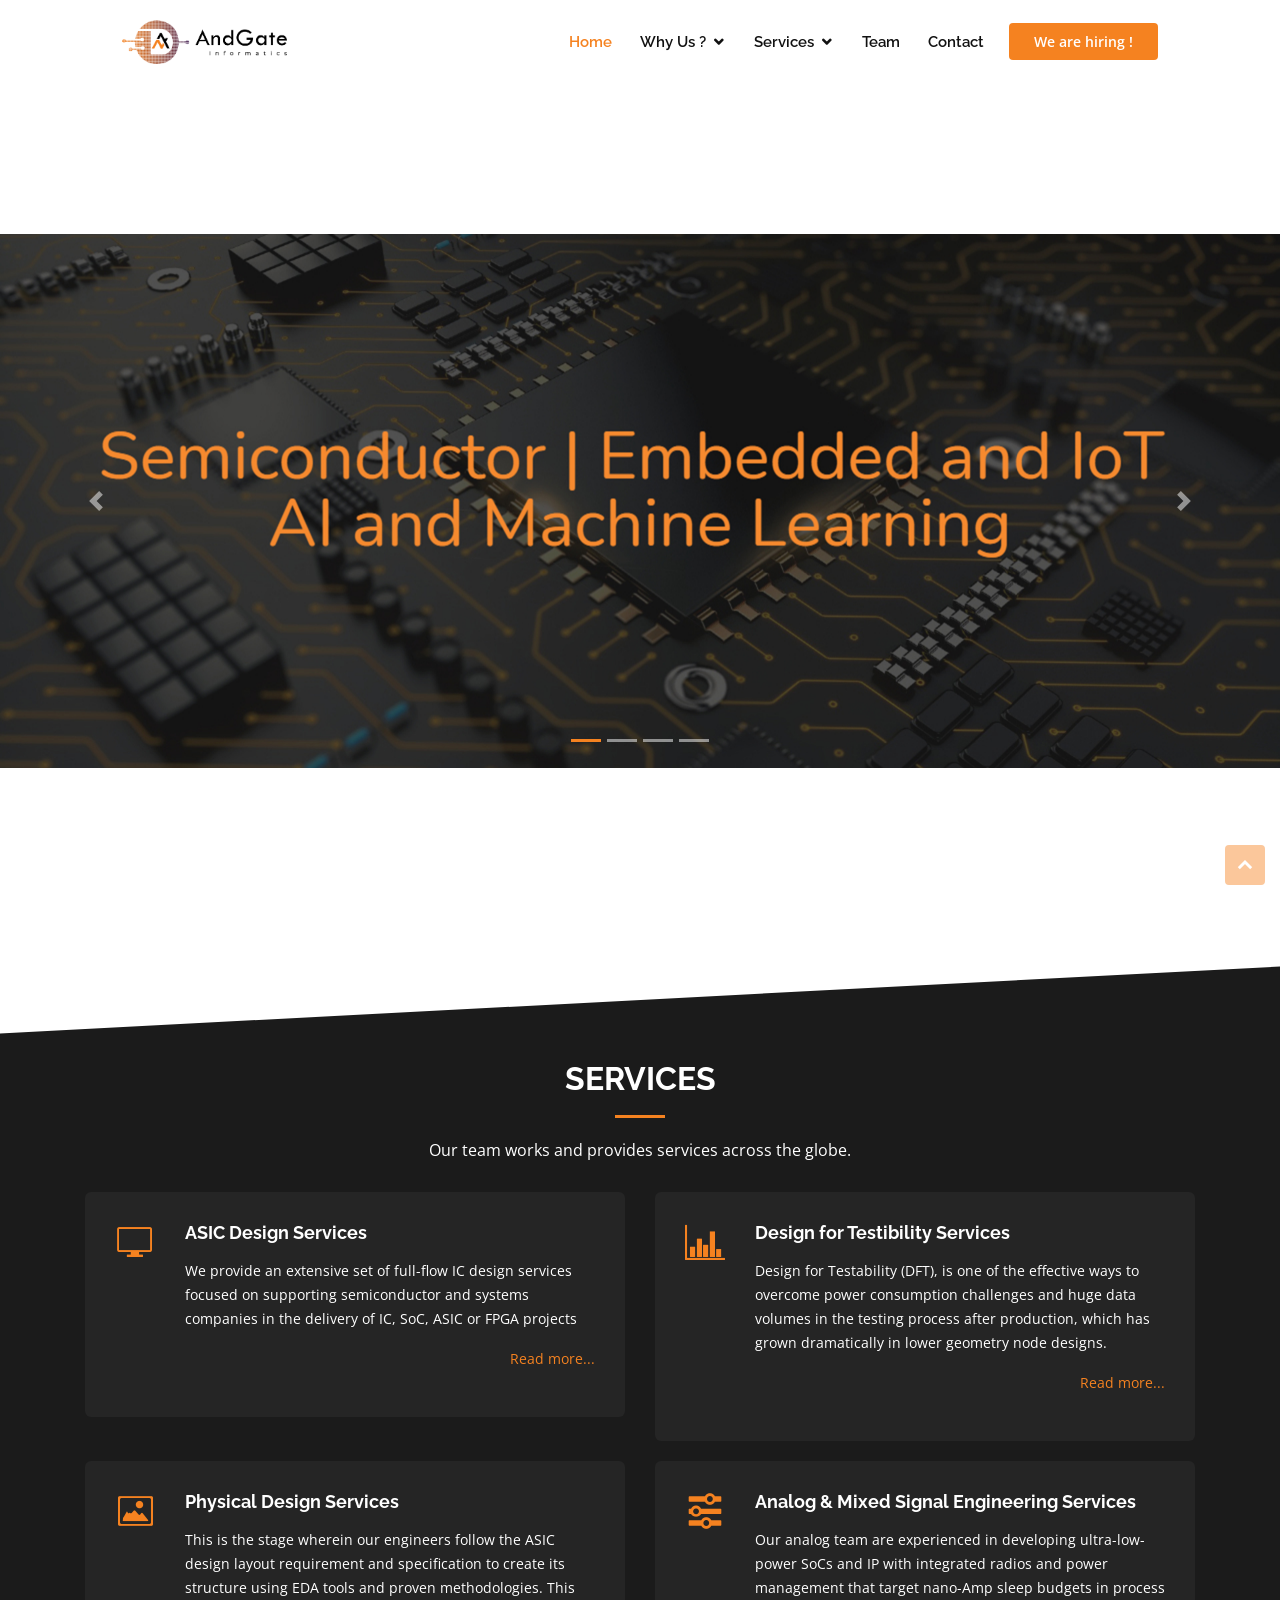
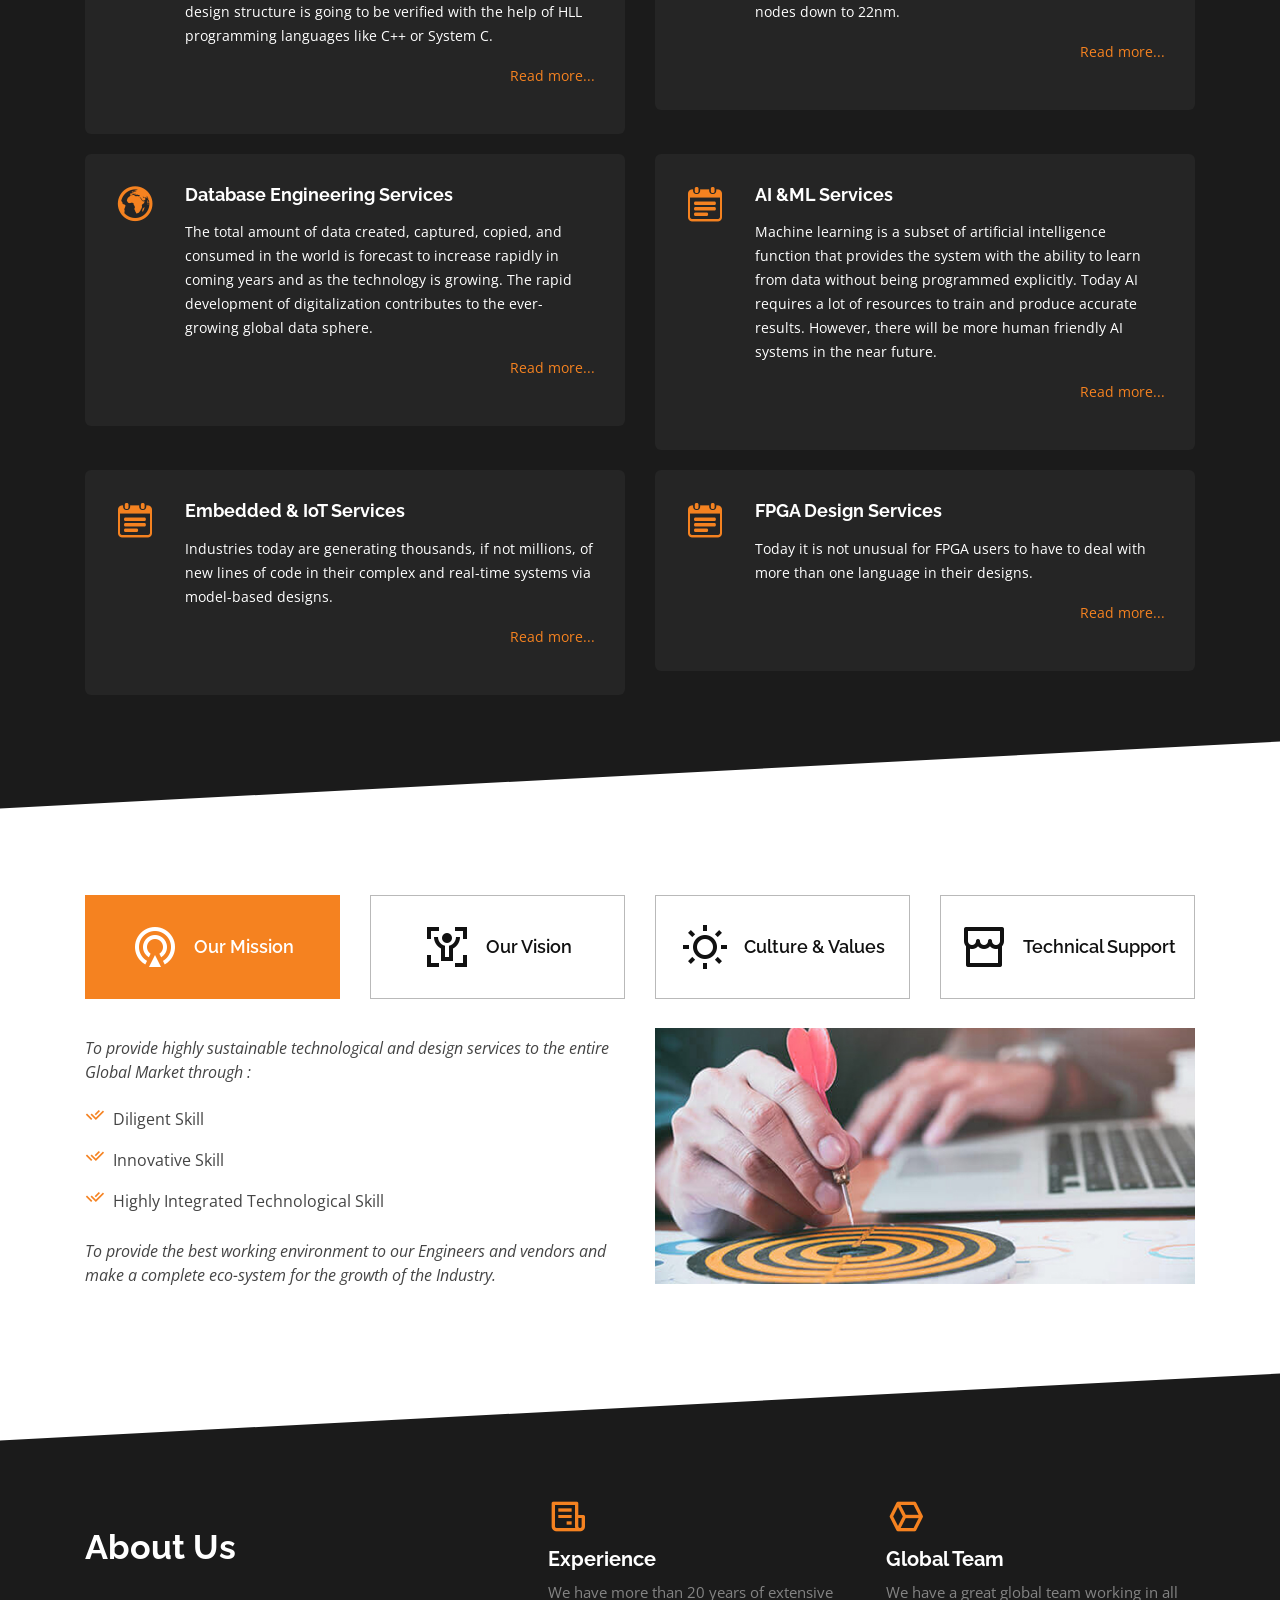
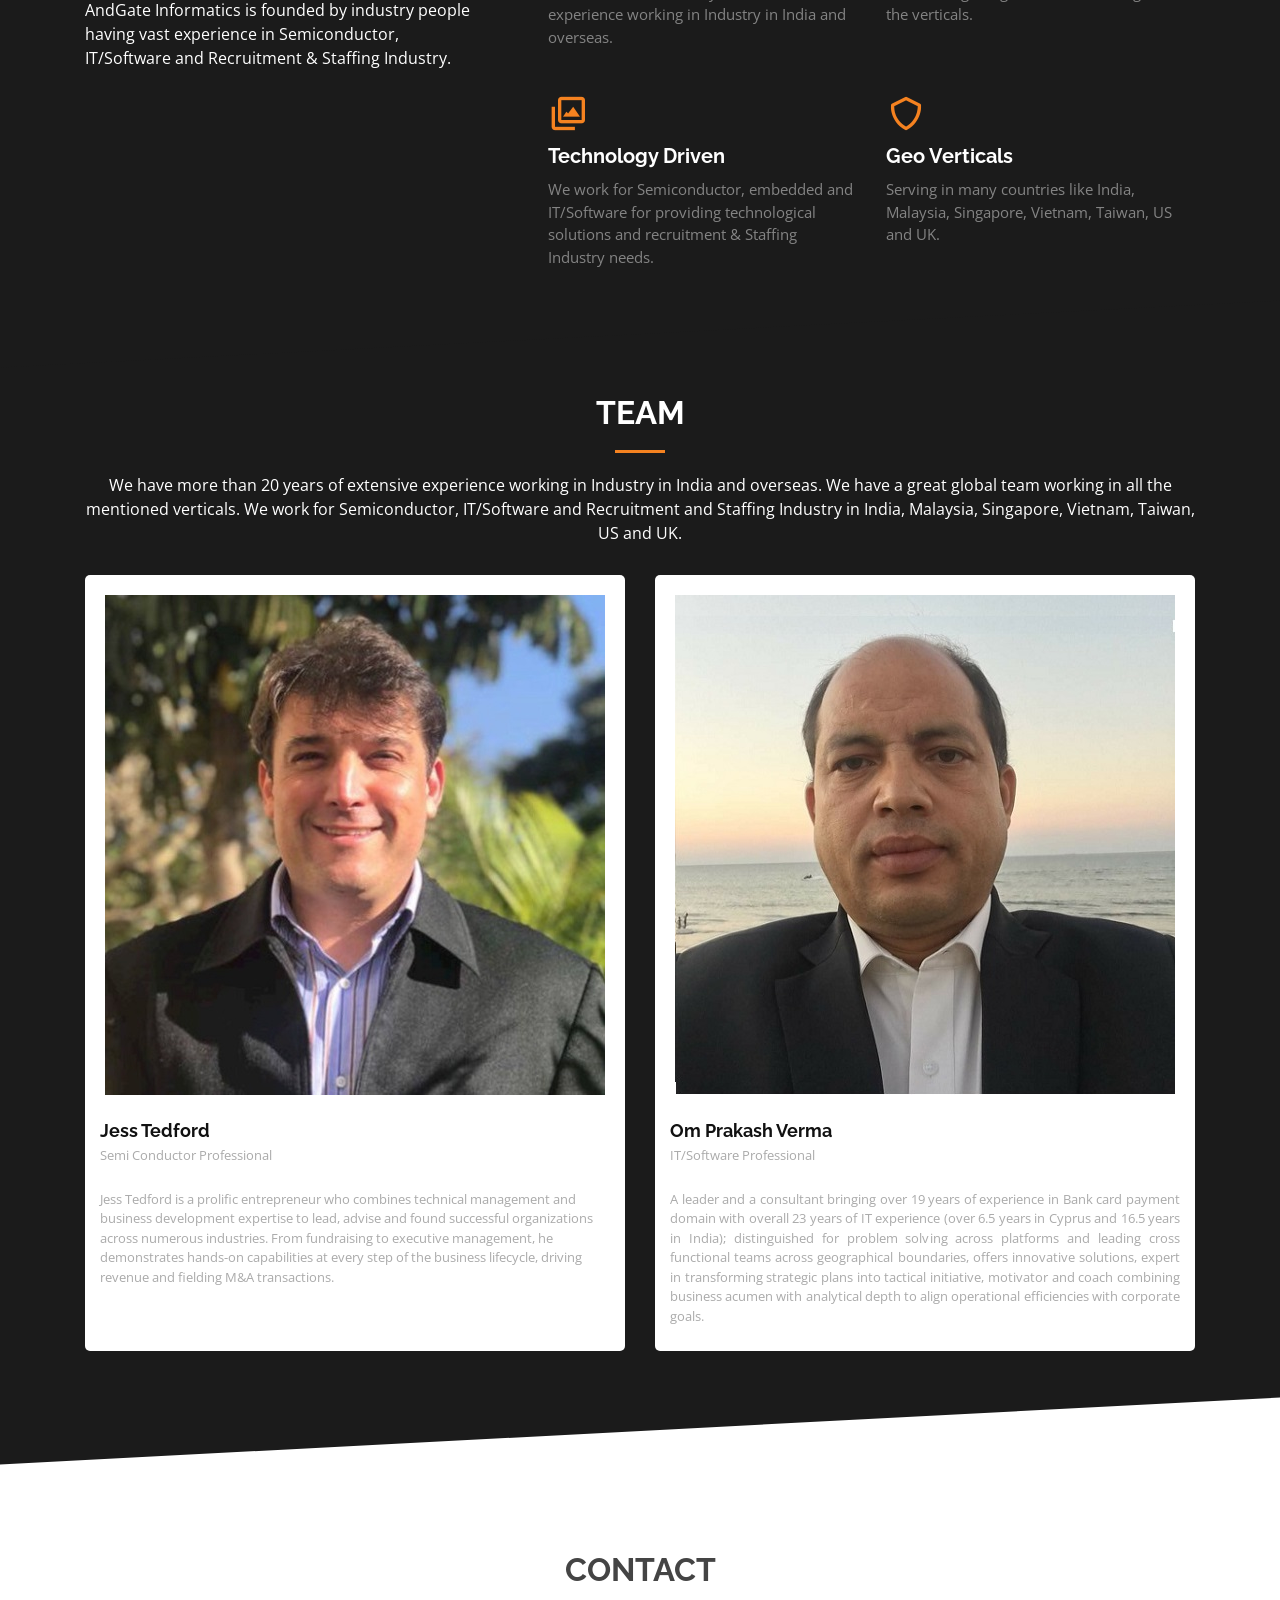
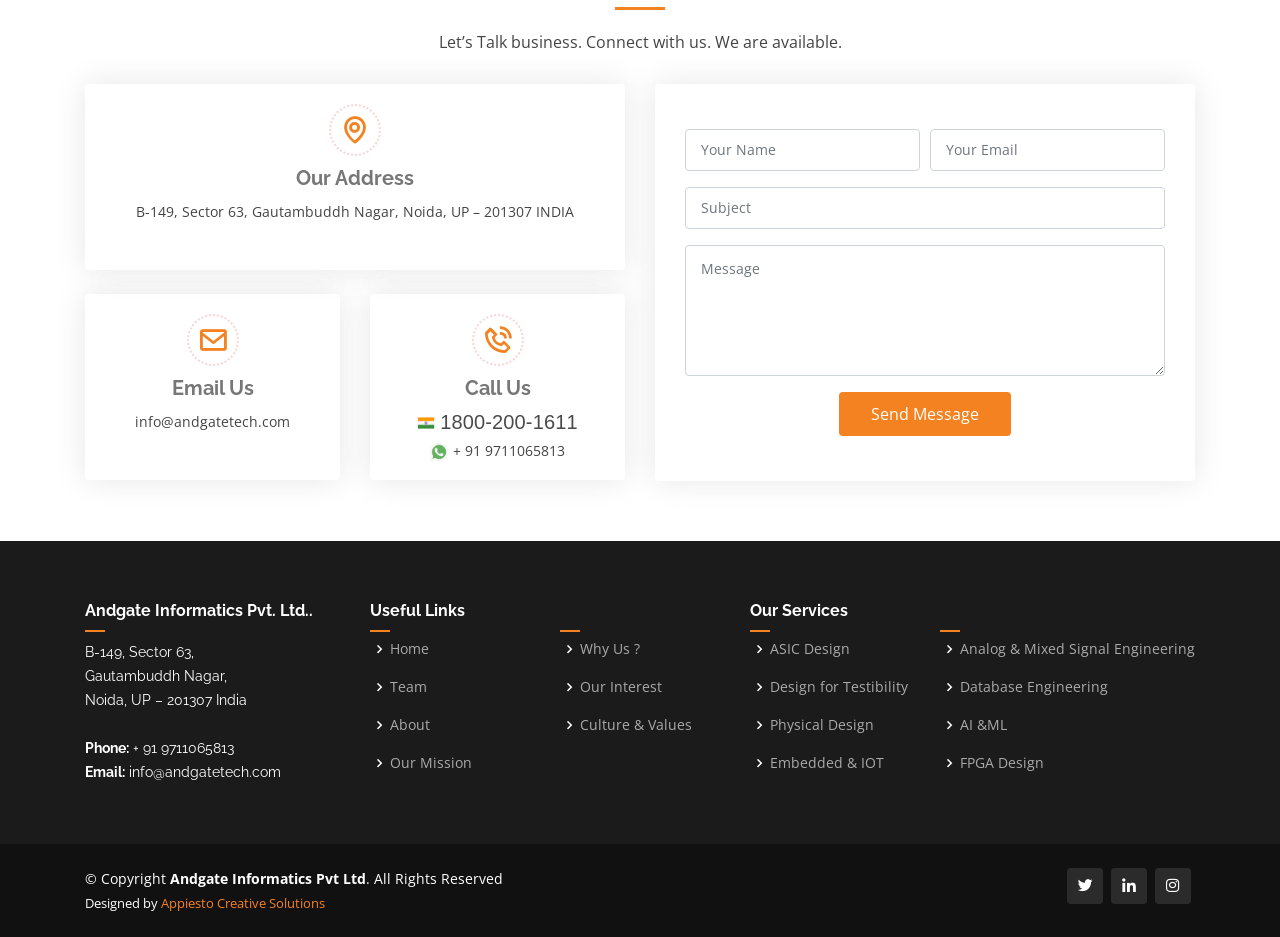
==== index.html @ a2dbdc3f "added andgate files and assets" ====
﻿<!DOCTYPE html>
<html lang="en">

<head>
      <base href="/">      

      <meta charset="utf-8">
      <meta content="width=device-width, initial-scale=1.0" name="viewport">
  
      <title>AndGate Informatics Pvt Ltd.</title>
      <meta content="" name="description">
      <meta content="" name="keywords">
  
      <!-- Favicons -->
      <link href="assets/img/favicon.ico" rel="icon">
      <link href="assets/img/favicon.ico" rel="apple-touch-icon">
  
      <!-- Google Fonts -->
      <link href="https://fonts.googleapis.com/css?family=Open+Sans:300,300i,400,400i,600,600i,700,700i|Raleway:300,300i,400,400i,500,500i,600,600i,700,700i|Poppins:300,300i,400,400i,500,500i,600,600i,700,700i" rel="stylesheet">
  
      <!-- Vendor CSS Files -->
      <link href="assets/vendor/bootstrap/css/bootstrap.min.css" rel="stylesheet">
      <link href="assets/vendor/icofont/icofont.min.css" rel="stylesheet">
      <link href="assets/vendor/boxicons/css/boxicons.min.css" rel="stylesheet">
      <link href="assets/vendor/owl.carousel/assets/owl.carousel.min.css" rel="stylesheet">
      <link href="assets/vendor/remixicon/remixicon.css" rel="stylesheet">
      <link href="assets/vendor/venobox/venobox.css" rel="stylesheet">
      <link href="assets/vendor/aos/aos.css" rel="stylesheet">
  
      <!-- Template Main CSS File -->
      <link href="assets/css/style.css" rel="stylesheet">
      <script src="assets/vendor/jquery/jquery.min.js"></script>

      <script> 
        $(function(){
          $("#header").load("header.html"); 
          $("#footer").load("footer.html");
        });
    </script>
</head>

<body>

  <div id="header"></div>
  <!-- ======= Hero Section ======= -->
  <section id="hero" class="d-flex align-items-center">

    <div id="demo" class="carousel slide" data-ride="carousel">

      <!-- Indicators -->
      <ul class="carousel-indicators">
        <li data-target="#demo" data-slide-to="0" class="active"></li>
        <li data-target="#demo" data-slide-to="1"></li>
        <li data-target="#demo" data-slide-to="2"></li>
        <li data-target="#demo" data-slide-to="3"></li>
      </ul>
      
      <!-- The slideshow -->
      <div class="carousel-inner">
        <div class="carousel-item active">
          <a href="#">
            <img src="assets/img/banner/semiconductor-banner.jpg" alt="semiconductor">
          </a>
        </div>
        <div class="carousel-item">
          <img src="assets/img/banner/embedded-IOt-banner.jpg" alt="embedded IOt" >


          <div class="carousel-caption captionBOX">
            <a href="services/asic-design.html" class="d-block">ASIC DESIGN</a>
            <a href="services/design-testibility.html" class="d-block">DESIGN FOR TESTABILITY</a>
            <a href="physical-design-services.html" class="d-block">PHYSICAL DESIGN</a>
            <a href="#" class="d-block">ASIC VERIFICATION</a>
            <a href="services/analog-services.html" class="d-block">ANALOG AND MIXED SIGNAL</a>
            <a href="services/fpga-design-services.html" class="d-block">FPGA DESIGN VERIFICATION</a>
          </div>


        </div>
        <div class="carousel-item">
          <img src="assets/img/banner/AI-banner.jpg" alt="AI">
        </div>
        <div class="carousel-item">
          <img src="assets/img/banner/embedded-IOt-banner_old.jpg" alt="embedded IOt" >
          <!-- <img src="assets/img/banner/banner-2-mobile.jpg" alt="Los Angeles" class="mobslide-img"> -->
        </div>
      </div>
      
      <!-- Left and right controls -->
      <a class="carousel-control-prev" href="#demo" data-slide="prev">
        <span class="carousel-control-prev-icon"></span>
      </a>
      <a class="carousel-control-next" href="#demo" data-slide="next">
        <span class="carousel-control-next-icon"></span>
      </a>
    </div>
  </section><!-- End Hero -->

  <main id="main">
   <!-- ======= Services Section ======= -->
 <section id="services" class="services section-bg ">
  <div class="container" data-aos="fade-up">

    <div class="section-title">
      <h2>Services</h2>
      <p>Our team works and provides services across the globe.</p>
    </div>

    <div class="row">
      <div class="col-md-6">
        <div class="icon-box" data-aos="fade-up" data-aos-delay="100">
          <i class="icofont-computer"></i>
          <h4><a href="services/asic-design.html">ASIC Design Services </a></h4>
            <p>We provide an extensive set of full-flow IC design services focused on supporting semiconductor and systems companies in the delivery of IC, SoC, ASIC or FPGA projects</p>
            <p align="right">
              <a href="services/asic-design.html">Read more...</a>
            </p>
        </div>
      </div>
      <div class="col-md-6 mt-4 mt-md-0">
        <div class="icon-box" data-aos="fade-up" data-aos-delay="200">
          <i class="icofont-chart-bar-graph"></i>
          <h4><a href="services/design-testibility.html">Design for Testibility Services</a></h4>
          <p>Design for Testability (DFT), is one of the effective ways to overcome power consumption challenges and huge data volumes in the testing process after production, which has grown dramatically in lower geometry node designs.</p>
            <p align="right">
                <a href="services/design-testibility.html">Read more...</a></p>
        </div>
      </div>
      <div class="col-md-6 mt-4 mt-md-0">
        <div class="icon-box" data-aos="fade-up" data-aos-delay="300">
          <i class="icofont-image"></i>
          <h4><a href="services/physical-design-services.html">Physical Design Services</a></h4>
            <p>This is the stage wherein our engineers follow the ASIC design layout requirement and specification to create its structure using EDA tools and proven methodologies. This design structure is going to be verified with the help of HLL programming languages like C++ or System C.</p>
            <p align="right">
                <a href="services/physical-design-services.html">Read more...</a></p>
        </div>
      </div>
      <div class="col-md-6 mt-4 mt-md-0">
        <div class="icon-box" data-aos="fade-up" data-aos-delay="400">
          <i class="icofont-settings"></i>
          <h4><a href="services/analog-services.html">Analog &amp; Mixed Signal Engineering Services</a></h4>
            <p>Our analog team are experienced in developing ultra-low-power SoCs and IP with integrated radios and power management that target nano-Amp sleep budgets in process nodes down to 22nm.</p>
            <p align="right">
                <a href="services/analog-services.html">Read more...</a></p>
        </div>
      </div>
      <div class="col-md-6 mt-4 mt-md-0">
        <div class="icon-box" data-aos="fade-up" data-aos-delay="500">
          <i class="icofont-earth"></i>
          <h4><a href="services/database-services.html">Database Engineering Services</a></h4>
          <p>The total amount of data created, captured, copied, and consumed in the world is forecast to increase rapidly in coming years and as the technology is growing. The rapid development of digitalization contributes to the ever-growing global data sphere.</p><p align="right"><span style="white-space:pre">										</span>
            <a href="services/database-services.html">Read more...</a></p>
        </div>
      </div>
      <div class="col-md-6 mt-4 mt-md-0">
        <div class="icon-box" data-aos="fade-up" data-aos-delay="600">
          <i class="icofont-tasks-alt"></i>
          <h4><a href="services/ai-ml.html">AI &amp;ML Services</a></h4>
          <p>Machine learning is a subset of artificial intelligence function that provides the system with the ability to learn from data without being programmed explicitly. Today AI requires a lot of resources to train and produce accurate results. However, there will be more human friendly AI systems in the near future.</p>
            <p align="right">
                <a href="services/ai-ml.html">Read more...</a></p>
        </div>
      </div>
      <div class="col-md-6 mt-4 mt-md-0">
        <div class="icon-box" data-aos="fade-up" data-aos-delay="600">
          <i class="icofont-tasks-alt"></i>
          <h4><a href="services/embedded-iot.html">Embedded &amp; IoT Services</a></h4>
          <p>Industries today are generating thousands, if not millions, of new lines of code in their complex and real-time systems via model-based designs.</p>
            <p align="right">
                <a href="services/embedded-iot.html">Read more...</a>
            </p>
        </div>
      </div>
      <div class="col-md-6 mt-4 mt-md-0">
        <div class="icon-box" data-aos="fade-up" data-aos-delay="600">
          <i class="icofont-tasks-alt"></i>
          <h4><a href="services/fpga-design-services.html">FPGA Design Services</a></h4>
          <p>Today it is not unusual for FPGA users to have to deal with more than one language in their designs. </p>
            <p align="right">
                <a href="services/fpga-design-services.html">Read more...</a>
            </p>
        </div>
      </div>
    </div>
  </div>
</section>
<!-- End Services Section -->
    <!-- ======= Tabs Section ======= -->
    <section id="whyus" class="tabs">
      <div class="container" data-aos="fade-up">

        <ul class="nav nav-tabs row d-flex">
          <li class="nav-item col-3">
            <a class="nav-link active show" data-toggle="tab" href="#tab-1">
              <i class="ri-gps-line"></i>
              <h4 class="d-none d-lg-block">Our Mission</h4>
            </a>
          </li>
          <li class="nav-item col-3">
            <a class="nav-link" data-toggle="tab" href="#tab-2">
              <i class="ri-body-scan-line"></i>
              <h4 class="d-none d-lg-block">Our Vision</h4>
            </a>
          </li>
          <li class="nav-item col-3">
            <a class="nav-link" data-toggle="tab" href="#tab-3">
              <i class="ri-sun-line"></i>
              <h4 class="d-none d-lg-block">Culture & Values</h4>
            </a>
          </li>
          <li class="nav-item col-3">
            <a class="nav-link" data-toggle="tab" href="#tab-4">
              <i class="ri-store-line"></i>
              <h4 class="d-none d-lg-block">Technical Support</h4>
            </a>
          </li>
        </ul>

        <div class="tab-content">
          <div class="tab-pane active show" id="tab-1">
            <div class="row">
              <div class="col-lg-6 order-2 order-lg-1 mt-3 mt-lg-0" data-aos="fade-up" data-aos-delay="100">
                <h3></h3>
                <p class="font-italic">
                  To provide highly sustainable technological and design services to the entire Global Market through :
                </p>
                <ul>
                  <li><i class="ri-check-double-line"></i> Diligent Skill</li>
                  <li><i class="ri-check-double-line"></i> Innovative Skill</li>
                  <li><i class="ri-check-double-line"></i> Highly Integrated Technological Skill</li>
                </ul>
                <p class="font-italic">
                  To provide the best working environment to our Engineers and vendors and make a complete eco-system for the growth of the Industry. 
                </p>
              </div>
              <div class="col-lg-6 order-1 order-lg-2 text-center" data-aos="fade-up" data-aos-delay="200">
                <img src="assets/img/our-mission.jpg" alt="our mission" class="img-fluid">
              </div>
            </div>
          </div>
          <div class="tab-pane" id="tab-2">
            <div class="row">
              <div class="col-lg-6 order-2 order-lg-1 mt-3 mt-lg-0">
                <h3></h3>
                <p class="font-italic">
                  We are a technological service provider in the area of : 
                </p>
                <ul>
                  <li><i class="ri-check-double-line"></i> Semiconductor</li>
                  <li><i class="ri-check-double-line"></i> iOT</li>
                  <li><i class="ri-check-double-line"></i> AI & Machine Learning</li>
                  <li><i class="ri-check-double-line"></i> Data Science</li>
                </ul>
                <p class="font-italic">
                  Our Engineers have excellence and expertise in the design, development, validation and deployment of solutions needed to fix the real world problems.
                </p>
              </div>
              <div class="col-lg-6 order-1 order-lg-2 text-center">
                <img src="assets/img/our-vision.jpg" alt="our vision" class="img-fluid">
              </div>
            </div>
          </div>
          <div class="tab-pane" id="tab-3">
            <div class="row">
              <div class="col-lg-6 order-2 order-lg-1 mt-3 mt-lg-0">
                <h3></h3>
                <p class="font-italic">
                  At AndGate Informatics, we recognize that customer focus & teamwork are key factors to success. This is reflected in our culture, values and core competencies. 
                </p>
                <p class="font-italic" >We as a company, work to set an environment that fosters excellence through Training, orientation, customer focus, innovation, teamwork which encourages employees to contribute, learn and grow throughout their careers.
                </p>
                <p class="font-italic">AndGate Informatics’s integrity and policy of open, honest and transparent communication builds trust and collaboration among the industry, while our flexibility and diversity creates a culture in which people share knowledge freely, bringing out the very best in each other.
                </p>
              </div>
              <div class="col-lg-6 order-1 order-lg-2 text-center">
                <img src="assets/img/culture-values.jpg" alt="culture and values" class="img-fluid">
              </div>
            </div>
          </div>
          <div class="tab-pane" id="tab-4">
            <div class="row">
              <div class="col-lg-6 order-2 order-lg-1 mt-3 mt-lg-0">
                <h3></h3>
                <p class="font-italic">
                  We offer a spectrum of design and verification services, which includes defining specification, logic partitioning, micro-architecture, RTL coding, synthesis, developing custom and standard VIPs and verification environment development using both traditional and advanced techniques.
                </p>
                <p class="font-italic">
                  Our ace team of engineers and consultants are skilled across a wide range of the most powerful modern tools, technologies and methods used in Semiconductor Industry. We are experienced professionals in making best practices fit into existing flow and have to our credit several FIRST-TIME - RIGHT Silicon successes.
                </p>
              </div>
              <div class="col-lg-6 order-1 order-lg-2 text-center">
                <img src="assets/img/technical-support.jpg" alt="Technical support" class="img-fluid">
              </div>
            </div>
          </div>
        </div>

      </div>
    </section><!-- End Tabs Section -->
    <!-- ======= About Section ======= -->
    <section id="about" class="about section-bg">
      <div class="container" data-aos="fade-up">

        <div class="row no-gutters">
          <div class="content col-xl-5 d-flex align-items-stretch">
            <div class="content">
              <h3>About Us</h3>
              <p>
                AndGate Informatics is founded by industry people having vast experience in Semiconductor, IT/Software and Recruitment &amp; Staffing Industry.
              </p>
              <!--<a href="#" class="about-btn"><span>About us</span> <i class="bx bx-chevron-right"></i></a>-->
            </div>
          </div>
          <div class="col-xl-7 d-flex align-items-stretch">
            <div class="icon-boxes d-flex flex-column justify-content-center">
              <div class="row">
                <div class="col-md-6 icon-box" data-aos="fade-up" data-aos-delay="100">
                  <i class="bx bx-receipt"></i>
                  <h4>Experience</h4>
                  <p>We have more than 20 years of extensive experience working in Industry in India and overseas.</p>
                </div>
                <div class="col-md-6 icon-box" data-aos="fade-up" data-aos-delay="200">
                  <i class="bx bx-cube-alt"></i>
                  <h4>Global Team</h4>
                  <p>We have a great global team working in all the verticals.</p>
                </div>
                <div class="col-md-6 icon-box" data-aos="fade-up" data-aos-delay="300">
                  <i class="bx bx-images"></i>
                  <h4>Technology Driven</h4>
                  <p>We work for Semiconductor, embedded and IT/Software for providing technological solutions and recruitment &amp; Staffing Industry needs.</p>
                </div>
                <div class="col-md-6 icon-box" data-aos="fade-up" data-aos-delay="400">
                  <i class="bx bx-shield"></i>
                  <h4>Geo Verticals</h4>
                  <p>Serving in many countries like India, Malaysia, Singapore, Vietnam, Taiwan, US and UK.</p>
                </div>
              </div>
            </div><!-- End .content-->
          </div>
        </div>

      </div>
    </section>
    <!-- End About Section -->
    <!-- ======= Testimonials Section ======= -->
    <!--<section id="testimonials" class="testimonials">
      <div class="container" data-aos="fade-up">
        <div class="section-title">
          <h2>Testimonials</h2>
          <p>Magnam dolores commodi suscipit. Necessitatibus eius consequatur ex aliquid fuga eum quidem. Sit sint consectetur velit. Quisquam quos quisquam cupiditate. Et nemo qui impedit suscipit alias ea.</p>
        </div>
      </div>

      <div class="container-fluid">

        <div class="row justify-content-center" data-aos="fade-up" data-aos-delay="100">
          <div class="col-xl-10">
            <div class="owl-carousel testimonials-carousel">

              <div class="testimonial-wrap">
                <div class="testimonial-item">
                  <img src="assets/img/testimonials/testimonials-1.jpg" class="testimonial-img" alt="">
                  <h3>Saul Goodman</h3>
                  <h4>Ceo &amp; Founder</h4>
                  <p>
                    <i class="bx bxs-quote-alt-left quote-icon-left"></i>
                    Proin iaculis purus consequat sem cure digni ssim donec porttitora entum suscipit rhoncus. Accusantium quam, ultricies eget id, aliquam eget nibh et. Maecen aliquam, risus at semper.
                    <i class="bx bxs-quote-alt-right quote-icon-right"></i>
                  </p>
                </div>
              </div>

              <div class="testimonial-wrap">
                <div class="testimonial-item">
                  <img src="assets/img/testimonials/testimonials-2.jpg" class="testimonial-img" alt="">
                  <h3>Sara Wilsson</h3>
                  <h4>Designer</h4>
                  <p>
                    <i class="bx bxs-quote-alt-left quote-icon-left"></i>
                    Export tempor illum tamen malis malis eram quae irure esse labore quem cillum quid cillum eram malis quorum velit fore eram velit sunt aliqua noster fugiat irure amet legam anim culpa.
                    <i class="bx bxs-quote-alt-right quote-icon-right"></i>
                  </p>
                </div>
              </div>

              <div class="testimonial-wrap">
                <div class="testimonial-item">
                  <img src="assets/img/testimonials/testimonials-3.jpg" class="testimonial-img" alt="">
                  <h3>Jena Karlis</h3>
                  <h4>Store Owner</h4>
                  <p>
                    <i class="bx bxs-quote-alt-left quote-icon-left"></i>
                    Enim nisi quem export duis labore cillum quae magna enim sint quorum nulla quem veniam duis minim tempor labore quem eram duis noster aute amet eram fore quis sint minim.
                    <i class="bx bxs-quote-alt-right quote-icon-right"></i>
                  </p>
                </div>
              </div>

              <div class="testimonial-wrap">
                <div class="testimonial-item">
                  <img src="assets/img/testimonials/testimonials-4.jpg" class="testimonial-img" alt="">
                  <h3>Matt Brandon</h3>
                  <h4>Freelancer</h4>
                  <p>
                    <i class="bx bxs-quote-alt-left quote-icon-left"></i>
                    Fugiat enim eram quae cillum dolore dolor amet nulla culpa multos export minim fugiat minim velit minim dolor enim duis veniam ipsum anim magna sunt elit fore quem dolore labore illum veniam.
                    <i class="bx bxs-quote-alt-right quote-icon-right"></i>
                  </p>
                </div>
              </div>

              <div class="testimonial-wrap">
                <div class="testimonial-item">
                  <img src="assets/img/testimonials/testimonials-5.jpg" class="testimonial-img" alt="">
                  <h3>John Larson</h3>
                  <h4>Entrepreneur</h4>
                  <p>
                    <i class="bx bxs-quote-alt-left quote-icon-left"></i>
                    Quis quorum aliqua sint quem legam fore sunt eram irure aliqua veniam tempor noster veniam enim culpa labore duis sunt culpa nulla illum cillum fugiat esse veniam culpa fore nisi cillum quid.
                    <i class="bx bxs-quote-alt-right quote-icon-right"></i>
                  </p>
                </div>
              </div>

            </div>
          </div>
        </div>

      </div>
    </section>-->
    <!-- End Testimonials Section -->

    <!-- ======= Team Section ======= -->
    <section id="team" class="team section-bg">
      <div class="container" data-aos="fade-up">

        <div class="section-title">
          <h2>Team</h2>
          <p>We have more than 20 years of extensive experience working in Industry in India and overseas. We have a great global team working in all the mentioned verticals. We work for Semiconductor, IT/Software and Recruitment and Staffing Industry in India, Malaysia, Singapore, Vietnam, Taiwan, US and UK.</p>
        </div>
        <div class="row">
          <div class="col-md-6 d-flex align-items-stretch">
            <div class="member" data-aos="fade-up" data-aos-delay="100">
              <div class="member-img">
                <img src="assets/img/team/jess-tedford.jpg" class="img-fluid" alt="">
                <!--<div class="social">
                  <a href=""><i class="icofont-twitter"></i></a>
                  <a href=""><i class="icofont-facebook"></i></a>
                  <a href=""><i class="icofont-instagram"></i></a>
                  <a href=""><i class="icofont-linkedin"></i></a>
                </div>-->
              </div>
              <div class="member-info">
                <h4>Jess Tedford</h4>
                <span>Semi Conductor Professional</span><br/>
                <span>Jess Tedford is a prolific entrepreneur who combines technical management and business development expertise to lead, advise and found successful organizations across numerous industries. From fundraising to executive management, he demonstrates hands-on capabilities at every step of the business lifecycle, driving revenue and fielding M&A transactions.
                </span>
              </div>
            </div>
          </div>

          <!--<div class="col-lg-4 col-md-6 d-flex align-items-stretch">
            <div class="member" data-aos="fade-up" data-aos-delay="300">
              <div class="member-img">
                <img src="assets/img/team/raju-prasad.jpg" class="img-fluid" alt="">
                <div class="social">
                  <a href=""><i class="icofont-twitter"></i></a>
                  <a href=""><i class="icofont-facebook"></i></a>
                  <a href=""><i class="icofont-instagram"></i></a>
                  <a href=""><i class="icofont-linkedin"></i></a>
                </div>
              </div>
              <div class="member-info">
                <h4>Raju Prasad</h4>
                <span>Recruitment and Staffing Manager</span><br/>
                <span class="text-justify">Raju Prasad, an alumunus of BITS, Pilani has very vast experience in Recruitment and Staffing. He had hold diverse responsibilities in the areas such as Management, mentoring and training, Diversity program management, Staffing needs analysis and pipeline building.
                  He has more than 15 years of vast experience in Semiconductor recruiptment and resource planning. </span>
              </div>
            </div>
          </div>-->

          <div class="col-md-6 d-flex align-items-stretch">
            <div class="member" data-aos="fade-up" data-aos-delay="200">
              <div class="member-img">
                <img src="assets/img/team/OmprakashVerma.jpeg" class="img-fluid" alt="">
                <!--<div class="social">
                  <a href=""><i class="icofont-twitter"></i></a>
                  <a href=""><i class="icofont-facebook"></i></a>
                  <a href=""><i class="icofont-instagram"></i></a>
                  <a href=""><i class="icofont-linkedin"></i></a>
                </div>-->
              </div>
              <div class="member-info">
                <h4>Om Prakash Verma</h4>
                <span>IT/Software Professional</span>
                <br>
                <span class="text-justify">
                  A leader and a consultant bringing over 19 years of experience in Bank card payment domain with overall 23 years of IT experience (over 6.5 years in Cyprus and 16.5 years in India); distinguished for problem solving across platforms and leading cross functional teams across geographical boundaries, offers innovative solutions, expert in transforming strategic plans into tactical initiative, motivator and coach combining business acumen with analytical depth to align operational efficiencies with corporate goals.
                </span>
              </div>
            </div>
          </div>
        </div>
      </div>
    </section>
    <!-- End Team Section -->

    <!-- ======= Contact Section ======= -->
    <section id="contact" class="contact">
      <div class="container" data-aos="fade-up">

        <div class="section-title">
          <h2>Contact</h2>
          <P>Let’s Talk business. Connect with us. We are available.</P>
        </div>
        <div class="row" data-aos="fade-up" data-aos-delay="100">

          <div class="col-lg-6">

            <div class="row">
              <div class="col-md-12">
                <div class="info-box">
                  <i class="bx bx-map"></i>
                  <h3>Our Address</h3>
                  <p>B-149, Sector 63, Gautambuddh Nagar, Noida, UP – 201307 INDIA</p>
                </div>
              </div>
              <div class="col-md-6">
                <div class="info-box mt-4">
                  <i class="bx bx-envelope"></i>
                  <h3>Email Us</h3>
                  <p>info@andgatetech.com<br><br></p>
                </div>
              </div>
              <div class="col-md-6">
                <div class="info-box mt-4">
                  <i class="bx bx-phone-call"></i>
                  <h3>Call Us</h3>
                  <p class="footercustom-icon">
                    <span style="color: rgb(74, 74, 74); font-family: Arial, sans-serif; font-size: 20px; letter-spacing: 0.133333px; text-align: start;margin-bottom:5px;display:inline-block;"><img src="assets/img/india-flag.png" alt="india flag" />1800-200-1611</span>
                    <br><img src="assets/img/whatsapp.png" alt="india flag" />+ 91 9711065813</p>
                </div>
              </div>
            </div>

          </div>

          <div class="col-lg-6">
            <form action="forms/contact.php" method="post" role="form" class="php-email-form">
              <div class="form-row">
                <div class="col form-group">
                  <input type="text" name="name" class="form-control" id="name" placeholder="Your Name" data-rule="minlen:4" data-msg="Please enter at least 4 chars">
                  <div class="validate"></div>
                </div>
                <div class="col form-group">
                  <input type="email" class="form-control" name="email" id="email" placeholder="Your Email" data-rule="email" data-msg="Please enter a valid email">
                  <div class="validate"></div>
                </div>
              </div>
              <div class="form-group">
                <input type="text" class="form-control" name="subject" id="subject" placeholder="Subject" data-rule="minlen:4" data-msg="Please enter at least 8 chars of subject">
                <div class="validate"></div>
              </div>
              <div class="form-group">
                <textarea class="form-control" name="message" rows="5" data-rule="required" data-msg="Please write something for us" placeholder="Message"></textarea>
                <div class="validate"></div>
              </div>
              <div class="mb-3">
                <div class="loading">Loading</div>
                <div class="error-message"></div>
                <div class="sent-message">Your message has been sent. Thank you!</div>
              </div>
              <div class="text-center"><button type="submit">Send Message</button></div>
            </form>
          </div>

        </div>

      </div>
    </section>
    <!-- End Contact Section -->

  </main><!-- End #main -->

  <div id="footer"></div>

  <a href="#" class="back-to-top"><i class="icofont-simple-up"></i></a>
  
  <!-- Vendor JS Files -->
  
  <script src="assets/vendor/bootstrap/js/bootstrap.bundle.min.js"></script>
  <script src="assets/vendor/jquery.easing/jquery.easing.min.js"></script>
  <script src="assets/vendor/php-email-form/validate.js"></script>
  <script src="assets/vendor/owl.carousel/owl.carousel.min.js"></script>
  <script src="assets/vendor/waypoints/jquery.waypoints.min.js"></script>
  <script src="assets/vendor/counterup/counterup.min.js"></script>
  <script src="assets/vendor/isotope-layout/isotope.pkgd.min.js"></script>
  <script src="assets/vendor/venobox/venobox.min.js"></script>
  <script src="assets/vendor/aos/aos.js"></script>

  
  <script src="assets/js/main.js"></script>
  

<!-- Template Main JS File -->
  
  <nav class="mobile-nav d-lg-none">
    <ul>
      <li class="active"><a href="#header">Home</a></li>
      <li><a href="#about">About</a></li>
      <li><a href="#services">Services</a></li>
      <li><a href="#portfolio">Portfolio</a></li>
      <li><a href="#team">Team</a></li>
      <li><a href="blog.html">Blog</a></li>
      <li class="drop-down"><a href="">Drop Down</a>
        <ul>
          <li><a href="#">Drop Down 1</a></li>
          <li class="drop-down"><a href="#">Deep Drop Down</a>
            <ul>
              <li><a href="#">Deep Drop Down 1</a></li>
              <li><a href="#">Deep Drop Down 2</a></li>
              <li><a href="#">Deep Drop Down 3</a></li>
              <li><a href="#">Deep Drop Down 4</a></li>
              <li><a href="#">Deep Drop Down 5</a></li>
            </ul>
          </li>
          <li><a href="#">Drop Down 2</a></li>
          <li><a href="#">Drop Down 3</a></li>
          <li><a href="#">Drop Down 4</a></li>
        </ul>
      </li>
      <li><a href="#contact">Contact</a></li>
    </ul>
  </nav>
  <div class="mobile-nav-overly"></div>
</body>

</html>
---- assets/css/style.css ----
/**
* Template Name: Presento - v1.1.0
* Template URL: https://bootstrapmade.com/presento-bootstrap-corporate-template/
* Author: BootstrapMade.com
* License: https://bootstrapmade.com/license/
*/

/*--------------------------------------------------------------
# General
--------------------------------------------------------------*/
body {
  font-family: "Open Sans", sans-serif;
  color: #444444;
}

a {
  color: #f58220;
}

a:hover {
  color: #a39393;
  text-decoration: none;
}

h1, h2, h3, h4, h5, h6 {
  font-family: "Raleway", sans-serif;
}

/*--------------------------------------------------------------
# Back to top button
--------------------------------------------------------------*/
.back-to-top {
  position: fixed;
  display: none;
  right: 15px;
  bottom: 15px;
  z-index: 99999;
}

.back-to-top i {
  display: flex;
  align-items: center;
  justify-content: center;
  font-size: 24px;
  width: 40px;
  height: 40px;
  border-radius: 4px;
  background: #f58220;
  color: #fff;
  transition: all 0.4s;
}

.back-to-top i:hover {
  background: #f58220;
  color: #fff;
}

/*--------------------------------------------------------------
# Disable aos animation delay on mobile devices
--------------------------------------------------------------*/
@media screen and (max-width: 768px) {
  [data-aos-delay] {
    transition-delay: 0 !important;
  }
}

/*--------------------------------------------------------------
# Header
--------------------------------------------------------------*/
#header {
  background: #fff;
  transition: all 0.5s;
  z-index: 997;
  padding: 20px 0;
}

#header.header-scrolled {
  padding: 12px 0;
  box-shadow: 0px 2px 15px rgba(0, 0, 0, 0.1);
}

#header .logo {
  font-size: 32px;
  margin: 0;
  padding: 0;
  line-height: 1;
  font-weight: 600;
  font-family: "Poppins", sans-serif;
}

#header .logo a {
  color: #111111;
}

#header .logo a span {
  color: #f58220;
}

#header .logo img {
  max-height:44px;
}

@media (max-width: 992px) {
  #header {
    padding: 12px 0;
  }
  #header .logo {
    font-size: 28px;
  }
}

/*--------------------------------------------------------------
# Navigation Menu
--------------------------------------------------------------*/
/* Desktop Navigation */
.nav-menu ul {
  margin: 0;
  padding: 0;
  list-style: none;
}

.nav-menu > ul {
  display: flex;
}

.nav-menu > ul > li {
  position: relative;
  white-space: nowrap;
  padding: 10px 0 10px 28px;
}

.nav-menu a {
  display: block;
  position: relative;
  color: #111111;
  transition: 0.3s;
  font-size: 15px;
  font-weight: 600;
  font-family: "Raleway", sans-serif;
}

.nav-menu a:hover, .nav-menu .active > a, .nav-menu li:hover > a {
  color: #f58220;
}

.nav-menu .drop-down ul {
  display: block;
  position: absolute;
  left: 14px;
  top: calc(100% + 30px);
  z-index: 99;
  opacity: 0;
  visibility: hidden;
  padding: 10px 0;
  background: #fff;
  box-shadow: 0px 0px 30px rgba(127, 137, 161, 0.25);
  transition: 0.3s;
}

.nav-menu .drop-down:hover > ul {
  opacity: 1;
  top: 100%;
  visibility: visible;
}

.nav-menu .drop-down li {
  min-width: 180px;
  position: relative;
}

.nav-menu .drop-down ul a {
  padding: 10px 20px;
  font-size: 14px;
  text-transform: none;
}

.nav-menu .drop-down ul a:hover, .nav-menu .drop-down ul .active > a, .nav-menu .drop-down ul li:hover > a {
  color: #f58220;
}

.nav-menu .drop-down > a:after {
  content: "\ea99";
  font-family: IcoFont;
  padding-left: 5px;
}

.nav-menu .drop-down .drop-down ul {
  top: 0;
  left: calc(100% - 30px);
}

.nav-menu .drop-down .drop-down:hover > ul {
  opacity: 1;
  top: 0;
  left: 100%;
}

.nav-menu .drop-down .drop-down > a {
  padding-right: 35px;
}

.nav-menu .drop-down .drop-down > a:after {
  content: "\eaa0";
  font-family: IcoFont;
  position: absolute;
  right: 15px;
}

@media (max-width: 1366px) {
  .nav-menu .drop-down .drop-down ul {
    left: -90%;
  }
  .nav-menu .drop-down .drop-down:hover > ul {
    left: -100%;
  }
  .nav-menu .drop-down .drop-down > a:after {
    content: "\ea9d";
  }
}

/* Get Startet Button */
.get-started-btn {
  margin-left: 25px;
  background: #f58220;
  color: #fff;
  border-radius: 4px;
  padding: 8px 25px;
  white-space: nowrap;
  transition: 0.3s;
  font-size: 14px;
  font-weight: 600;
  display: inline-block;
}

.get-started-btn:hover {
  background: #111111;
  color: #fff;
}

@media (max-width: 992px) {
  .get-started-btn {
    margin: 0 30px 0 0;
    padding: 6px 18px;
  }
}

/* Mobile Navigation */
.mobile-nav-toggle {
  position: fixed;
  right:5px;
  top:22px;
  z-index: 9998;
  border: 0;
  background: none;
  font-size: 24px;
  transition: all 0.4s;
  outline: none !important;
  line-height: 1;
  cursor: pointer;
  text-align: right;
}

.mobile-nav-toggle i {
  color: #111111;
}

.mobile-nav-toggle .close-menu:before {
  content:"\eee4";
  color:#fff;
  font-size:20px;
  position:absolute;
  right:0;
  top:0;
}

.mobile-nav {
  position: fixed;
  top: 55px;
  right: 15px;
  bottom: 15px;
  left: 15px;
  z-index: 9999;
  overflow-y: auto;
  background: #fff;
  transition: ease-in-out 0.2s;
  opacity: 0;
  visibility: hidden;
  border-radius: 10px;
  padding: 10px 0;
}

.mobile-nav * {
  margin: 0;
  padding: 0;
  list-style: none;
}

.mobile-nav a {
  display: block;
  position: relative;
  color: #111111;
  padding: 10px 20px;
  font-weight: 500;
  outline: none;
}
.nav-active .mobile-nav {
  opacity:1;
  visibility:visible;
}


.mobile-nav a:hover, .mobile-nav .active > a, .mobile-nav li:hover > a {
  color: #f58220;
  text-decoration: none;
}

.mobile-nav .drop-down > a:after {
  content: "\ea99";
  font-family: IcoFont;
  padding-left: 10px;
  position: absolute;
  right: 15px;
}

.mobile-nav .active.drop-down > a:after {
  content: "\eaa1";
}

.mobile-nav .drop-down > a {
  padding-right: 35px;
}

.mobile-nav .drop-down ul {
  display: none;
  overflow: hidden;
}

.mobile-nav .drop-down li {
  padding-left: 20px;
}

.mobile-nav-overly {
  width: 100%;
  height: 100%;
  z-index: 9997;
  top: 0;
  left: 0;
  position: fixed;
  background: rgba(0, 0, 0, 0.6);
  overflow: hidden;
  display: none;
  transition: ease-in-out 0.2s;
}

.nav-active .mobile-nav-overly{
  display: block;
}

.mobile-nav-active {
  overflow: hidden;
}

.mobile-nav-active .mobile-nav {
  opacity: 1;
  visibility: visible;
}

.mobile-nav-active .mobile-nav-toggle i {
  color: #fff;
}
img{max-width:100%;}
/*--------------------------------------------------------------
# Hero Section
--------------------------------------------------------------*/
#hero {
  width: 100%;
  height: 100vh;
  /*background: url("../img/hero-bg.jpg") top center no-repeat;
  background-size: cover;*/
  position: relative;
  padding-top: 82px;
}

/* #hero:before {
  content: "";
  background: rgba(0, 0, 0, 0.6);
  position: absolute;
  bottom: 0;
  top: 0;
  left: 0;
  right: 0;
} */

#hero h1 {
  margin: 0;
  font-size: 48px;
  font-weight: 700;
  color: #fff;
}

#hero h2 {
  color: #fff;
  margin: 10px 0 0 0;
  font-size: 24px;
}

#hero .btn-get-started {
  font-family: "Raleway", sans-serif;
  font-weight: 500;
  font-size: 16px;
  letter-spacing: 1px;
  display: inline-block;
  padding: 10px 30px;
  border-radius: 4px;
  transition: 0.5s;
  margin-top: 30px;
  color: #fff;
  background: #f58220;
  border: 2px solid #f58220;
}

#hero .btn-get-started:hover {
  background: transparent;
  border-color: #fff;
}

@media (max-width: 768px) {
  #hero {
    text-align: center;
    padding-top: 45px;
    padding-bottom: 0;
    height:auto;
  }
  #hero h1 {
    font-size: 28px;
  }
  #hero h2 {
    font-size: 18px;
    line-height: 24px;
  }
}

@media (max-height: 500px) {
  #hero {
    height: 120vh;
  }
}

/*--------------------------------------------------------------
# Sections General
--------------------------------------------------------------*/
section {
  padding: 60px 0;
  overflow: hidden;
  position: relative;
}

.section-title {
  text-align: center;
  padding-bottom: 30px;
  position: relative;
}

.section-title h2 {
  font-size: 32px;
  font-weight: bold;
  text-transform: uppercase;
  margin-bottom: 20px;
  padding-bottom: 20px;
  position: relative;
}

.section-title h2::after {
  content: '';
  position: absolute;
  display: block;
  width: 50px;
  height: 3px;
  background: #f58220;
  bottom: 0;
  left: calc(50% - 25px);
}

.section-title p {
  margin-bottom: 0;
}

.section-bg {
  padding: 120px 0;
  color: #fff;
}
.team {
  margin-top: -130px ;
}
.section-bg:before {
  content: "";
  background: #1b1b1b;
  position: absolute;
  bottom: 60px;
  top: 60px;
  left: 0;
  right: 0;
  transform: skewY(-3deg);
}

/*--------------------------------------------------------------
# Breadcrumbs
--------------------------------------------------------------*/
.breadcrumbs {
  padding: 15px 0;
  background: #2b2b2b;
  min-height: 40px;
  margin-top: 82px;
  color: #fff;
}

@media (max-width: 992px) {
  .breadcrumbs {
    margin-top: 57px;
  }
}

.breadcrumbs h2 {
  font-size: 28px;
  font-weight: 500;
  color: #f58220;
}

.breadcrumbs ol {
  display: flex;
  flex-wrap: wrap;
  list-style: none;
  padding: 0 0 10px 0;
  margin: 0;
  font-size: 14px;
}

.breadcrumbs ol a {
  color: #aaaaaa;
}

.breadcrumbs ol a:hover {
  color: #fff;
  transition: 0.3s;
}

.breadcrumbs ol li + li {
  padding-left: 10px;
}

.breadcrumbs ol li + li::before {
  display: inline-block;
  padding-right: 10px;
  color: #f58220;
  content: "/";
}

/*--------------------------------------------------------------
# Clients
--------------------------------------------------------------*/
.clients .owl-item {
  display: flex;
  justify-content: center;
  align-items: center;
  padding: 0 20px;
}

.clients .owl-item img {
  width: 60%;
  opacity: 0.5;
  transition: 0.3s;
  -webkit-filter: grayscale(100);
  filter: grayscale(100);
}

.clients .owl-item img:hover {
  opacity: 1;
  -webkit-filter: none;
  filter: none;
}

.clients .owl-nav, .clients .owl-dots {
  margin-top: 5px;
  text-align: center;
}

.clients .owl-dot {
  display: inline-block;
  margin: 0 5px;
  width: 12px;
  height: 12px;
  border-radius: 50%;
  background-color: #ddd !important;
}

.clients .owl-dot.active {
  background-color: #f58220 !important;
}

/*--------------------------------------------------------------
# About
--------------------------------------------------------------*/
.about .container {
  position: relative;
  z-index: 10;
}

.about .content {
  padding: 30px 30px 30px 0;
}

.about .content h3 {
  font-weight: 700;
  font-size: 34px;
  margin-bottom: 30px;
}

.about .content p {
  margin-bottom: 30px;
}

.about .content .about-btn {
  padding: 8px 30px 9px 30px;
  color: #fff;
  border-radius: 50px;
  transition: 0.3s;
  text-transform: uppercase;
  font-weight: 600;
  font-size: 13px;
  display: inline-flex;
  align-items: center;
  border: 2px solid #f58220;
}

.about .content .about-btn i {
  font-size: 16px;
  padding-left: 5px;
}

.about .content .about-btn:hover {
  background: #e35052;
  background: #f58220;
}

.about .icon-boxes .icon-box {
  margin-top: 30px;
}

.about .icon-boxes .icon-box i {
  font-size: 40px;
  color: #f58220;
  margin-bottom: 10px;
}

.about .icon-boxes .icon-box h4 {
  font-size: 20px;
  font-weight: 700;
  margin: 0 0 10px 0;
}

.about .icon-boxes .icon-box p {
  font-size: 15px;
  color: #848484;
}

@media (max-width: 1200px) {
  .about .content {
    padding-right: 0;
  }
}

@media (max-width: 768px) {
  .about {
    text-align: center;
  }
}

/*--------------------------------------------------------------
# Counts
--------------------------------------------------------------*/
.counts {
  padding-top: 80px;
}

.counts .count-box {
  padding: 30px 30px 25px 30px;
  width: 100%;
  position: relative;
  text-align: center;
  box-shadow: 0px 2px 35px rgba(0, 0, 0, 0.06);
  border-radius: 4px;
}

.counts .count-box i {
  position: absolute;
  top: -27px;
  left: 50%;
  transform: translateX(-50%);
  font-size: 24px;
  background: #fff;
  padding: 12px;
  color: #f58220;
  border-radius: 50px;
  border: 2px solid #fff;
  box-shadow: 0px 2px 25px rgba(0, 0, 0, 0.1);
}

.counts .count-box span {
  font-size: 36px;
  display: block;
  font-weight: 700;
  color: #111111;
}

.counts .count-box p {
  padding: 0;
  margin: 0;
  font-family: "Raleway", sans-serif;
  font-size: 14px;
}

/*--------------------------------------------------------------
# Tabs
--------------------------------------------------------------*/
.tabs .nav-tabs {
  border: 0;
}

.tabs .nav-link {
  border: 1px solid #b9b9b9;
  padding: 15px;
  transition: 0.3s;
  color: #111111;
  border-radius: 0;
  display: flex;
  align-items: center;
  justify-content: center;
}

.tabs .nav-link i {
  padding-right: 15px;
  font-size: 48px;
}

.tabs .nav-link h4 {
  font-size: 18px;
  font-weight: 600;
  margin: 0;
}

.tabs .nav-link:hover {
  color: #f58220;
}

.tabs .nav-link.active {
  background: #f58220;
  color: #fff;
  border-color: #f58220;
}

@media (max-width: 768px) {
  .tabs .nav-link i {
    padding: 0;
    line-height: 1;
    font-size: 36px;
  }
}

@media (max-width: 575px) {
  .tabs .nav-link {
    padding: 15px;
  }
  .tabs .nav-link i {
    font-size: 24px;
  }
}

.tabs .tab-content {
  margin-top: 30px;
}

.tabs .tab-pane h3 {
  font-weight: 600;
  font-size: 26px;
}

.tabs .tab-pane ul {
  list-style: none;
  padding: 0;
}

.tabs .tab-pane ul li {
  padding-bottom: 10px;
}

.tabs .tab-pane ul i {
  font-size: 20px;
  padding-right: 4px;
  color: #f58220;
}

.tabs .tab-pane p:last-child {
  margin-bottom: 0;
}

/*--------------------------------------------------------------
# Services
--------------------------------------------------------------*/
.services .icon-box {
  margin-bottom: 20px;
  padding: 30px;
  border-radius: 6px;
  background: #252525;
  transition: 0.3s;
}

.services .icon-box:hover {
  background: #2b2b2b;
}

.services .icon-box i {
  float: left;
  color: #f58220;
  font-size: 40px;
}

.services .icon-box h4 {
  margin-left: 70px;
  font-weight: 700;
  margin-bottom: 15px;
  font-size: 18px;
}

.services .icon-box h4 a {
  color: #fff;
  transition: 0.3s;
}

.services .icon-box h4 a:hover {
  text-decoration: underline;
}

.services .icon-box .icon-box:hover h4 a {
  color: #f58220;
}

.services .icon-box p {
  margin-left: 70px;
  line-height: 24px;
  font-size: 14px;
}

/*--------------------------------------------------------------
# Portfolio
--------------------------------------------------------------*/
.portfolio .portfolio-item {
  margin-bottom: 30px;
}

.portfolio #portfolio-flters {
  padding: 0;
  margin: 0 auto 20px auto;
  list-style: none;
  text-align: center;
}

.portfolio #portfolio-flters li {
  cursor: pointer;
  display: inline-block;
  padding: 8px 15px 10px 15px;
  font-size: 14px;
  font-weight: 600;
  line-height: 1;
  text-transform: uppercase;
  color: #444444;
  margin-bottom: 5px;
  transition: all 0.3s ease-in-out;
  border-radius: 3px;
}

.portfolio #portfolio-flters li:hover, .portfolio #portfolio-flters li.filter-active {
  color: #fff;
  background: #f58220;
}

.portfolio #portfolio-flters li:last-child {
  margin-right: 0;
}

.portfolio .portfolio-wrap {
  transition: 0.3s;
  position: relative;
  overflow: hidden;
  z-index: 1;
  background: rgba(17, 17, 17, 0.6);
}

.portfolio .portfolio-wrap::before {
  content: "";
  background: rgba(17, 17, 17, 0.6);
  position: absolute;
  left: 0;
  right: 0;
  top: 0;
  bottom: 0;
  transition: all ease-in-out 0.3s;
  z-index: 2;
  opacity: 0;
}

.portfolio .portfolio-wrap img {
  transition: all ease-in-out 0.3s;
}

.portfolio .portfolio-wrap .portfolio-info {
  opacity: 0;
  position: absolute;
  top: 0;
  left: 0;
  right: 0;
  bottom: 0;
  z-index: 3;
  transition: all ease-in-out 0.3s;
  display: flex;
  flex-direction: column;
  justify-content: center;
  align-items: center;
  padding: 20px;
}

.portfolio .portfolio-wrap .portfolio-info h4 {
  font-size: 20px;
  color: #fff;
  font-weight: 600;
}

.portfolio .portfolio-wrap .portfolio-info p {
  color: rgba(255, 255, 255, 0.7);
  font-size: 14px;
  text-transform: uppercase;
  padding: 0;
  margin: 0;
  font-style: italic;
}

.portfolio .portfolio-wrap .portfolio-links {
  text-align: center;
  z-index: 4;
}

.portfolio .portfolio-wrap .portfolio-links a {
  color: rgba(255, 255, 255, 0.4);
  margin: 0 5px 0 0;
  font-size: 28px;
  display: inline-block;
  transition: 0.3s;
}

.portfolio .portfolio-wrap .portfolio-links a:hover {
  color: #fff;
}

.portfolio .portfolio-wrap:hover::before {
  opacity: 1;
}

.portfolio .portfolio-wrap:hover img {
  transform: scale(1.2);
}

.portfolio .portfolio-wrap:hover .portfolio-info {
  opacity: 1;
}

/*--------------------------------------------------------------
# Testimonials
--------------------------------------------------------------*/
.testimonials .testimonial-wrap {
  padding-left: 50px;
}

.testimonials .testimonial-item {
  box-sizing: content-box;
  padding: 30px;
  margin: 30px 15px;
  min-height: 200px;
  box-shadow: 0px 2px 12px rgba(0, 0, 0, 0.08);
  position: relative;
  background: #fff;
  border-radius: 15px;
}

.testimonials .testimonial-item .testimonial-img {
  width: 90px;
  border-radius: 10px;
  border: 6px solid #fff;
  float: left;
  margin: 0 10px 0 0;
}

.testimonials .testimonial-item h3 {
  font-size: 18px;
  font-weight: bold;
  margin: 25px 0 5px 0;
  color: #111;
}

.testimonials .testimonial-item h4 {
  font-size: 14px;
  color: #999;
  margin: 0;
}

.testimonials .testimonial-item .quote-icon-left, .testimonials .testimonial-item .quote-icon-right {
  color: #fceaea;
  font-size: 26px;
}

.testimonials .testimonial-item .quote-icon-left {
  display: inline-block;
  left: -5px;
  position: relative;
}

.testimonials .testimonial-item .quote-icon-right {
  display: inline-block;
  right: -5px;
  position: relative;
  top: 10px;
}

.testimonials .testimonial-item p {
  font-style: italic;
  margin: 30px auto 15px auto;
}

.testimonials .owl-nav, .testimonials .owl-dots {
  margin-top: 5px;
  text-align: center;
}

.testimonials .owl-dot {
  display: inline-block;
  margin: 0 5px;
  width: 12px;
  height: 12px;
  border-radius: 50%;
  background-color: #ddd !important;
}

.testimonials .owl-dot.active {
  background-color: #f58220 !important;
}

@media (max-width: 767px) {
  .testimonials .testimonial-wrap {
    padding-left: 0;
  }
  .testimonials .testimonial-item {
    padding: 30px;
    margin: 15px;
  }
  .testimonials .testimonial-item .testimonial-img {
    position: static;
    left: auto;
  }
  .desktopslide-img {display:none;}
  .carousel-item .mobslide-img {display:block;}
}

/*--------------------------------------------------------------
# Pricing
--------------------------------------------------------------*/
.pricing .box {
  padding: 20px;
  background: #2b2b2b;
  text-align: center;
  border-radius: 8px;
  position: relative;
  overflow: hidden;
}

.pricing .box h3 {
  font-weight: 400;
  padding: 15px;
  font-size: 18px;
  text-transform: uppercase;
  font-weight: 600;
}

.pricing .box h4 {
  font-size: 42px;
  font-weight: 500;
  font-family: "Open Sans", sans-serif;
  margin-bottom: 20px;
}

.pricing .box h4 sup {
  font-size: 20px;
  top: -15px;
  left: -3px;
}

.pricing .box h4 span {
  font-size: 16px;
  font-weight: 300;
}

.pricing .box ul {
  padding: 0;
  list-style: none;
  text-align: center;
  line-height: 20px;
  font-size: 14px;
}

.pricing .box ul li {
  padding-bottom: 16px;
}

.pricing .box ul i {
  color: #f58220;
  font-size: 18px;
  padding-right: 4px;
}

.pricing .box ul .na {
  color: rgba(255, 255, 255, 0.5);
  text-decoration: line-through;
}

.pricing .box .btn-wrap {
  padding: 15px;
  text-align: center;
}

.pricing .box .btn-buy {
  display: inline-block;
  padding: 10px 40px 12px 40px;
  border-radius: 4px;
  color: #fff;
  transition: none;
  font-size: 14px;
  font-weight: 400;
  font-family: "Raleway", sans-serif;
  font-weight: 600;
  transition: 0.3s;
  border: 2px solid rgba(255, 255, 255, 0.3);
}

.pricing .box .btn-buy:hover {
  border-color: #fff;
}

.pricing .featured {
  background: #f58220;
}

/*--------------------------------------------------------------
# Frequently Asked Questions
--------------------------------------------------------------*/
.faq .faq-list {
  padding: 0;
  list-style: none;
}

.faq .faq-list li {
  border-bottom: 1px solid #eee;
  margin-bottom: 20px;
  padding-bottom: 20px;
}

.faq .faq-list a {
  display: block;
  position: relative;
  font-family: #f58220;
  font-size: 18px;
  line-height: 24px;
  font-weight: 400;
  padding-right: 25px;
}

.faq .faq-list i {
  font-size: 24px;
  position: absolute;
  right: 0;
  top: 0;
}

.faq .faq-list p {
  margin-bottom: 0;
  padding: 10px 0 0 0;
}

.faq .faq-list .icon-show {
  display: none;
}

.faq .faq-list a.collapsed {
  color: #343a40;
}

.faq .faq-list a.collapsed:hover {
  color: #f58220;
}

.faq .faq-list a.collapsed .icon-show {
  display: inline-block;
}

.faq .faq-list a.collapsed .icon-close {
  display: none;
}

/*--------------------------------------------------------------
# Team
--------------------------------------------------------------*/
.team .member {
  margin-bottom: 20px;
  overflow: hidden;
  border-radius: 5px;
  background: #fff;
}

.team .member .member-img {
  position: relative;
  overflow: hidden;
  text-align: center;
  padding-top: 20px;
}

.team .member .social {
  position: absolute;
  left: 0;
  bottom: 30px;
  right: 0;
  opacity: 0;
  transition: ease-in-out 0.3s;
  text-align: center;
}

.team .member .social a {
  transition: color 0.3s;
  color: #111111;
  margin: 0 3px;
  padding-top: 7px;
  border-radius: 50px;
  width: 36px;
  height: 36px;
  background: #f58220;
  display: inline-block;
  transition: ease-in-out 0.3s;
  color: #fff;
}

.team .member .social a:hover {
  background: #111111;
}

.team .member .social i {
  font-size: 18px;
}

.team .member .member-info {
  padding: 25px 15px;
}

.team .member .member-info h4 {
  font-weight: 700;
  margin-bottom: 5px;
  font-size: 18px;
  color: #111111;
}

.team .member .member-info span {
  display: block;
  font-size: 13px;
  font-weight: 400;
  color: #aaaaaa;
}

.team .member .member-info p {
  font-style: italic;
  font-size: 14px;
  line-height: 26px;
  color: #777777;
}

.team .member:hover .social {
  opacity: 1;
  bottom: 15px;
}

/*--------------------------------------------------------------
# Contact
--------------------------------------------------------------*/
.contact .info-box {
  color: #444444;
  text-align: center;
  box-shadow: 0 0 30px rgba(214, 215, 216, 0.6);
  padding: 20px 0 30px 0;
  border-radius: 4px;
}

.contact .info-box > i {
  font-size: 32px;
  color: #f58220;
  border-radius: 50%;
  padding: 8px;
  border: 2px dotted #f8d4d5;
}

.contact .info-box h3 {
  font-size: 20px;
  color: #777777;
  font-weight: 700;
  margin: 10px 0;
}

.contact .info-box p {
  padding: 0;
  line-height: 24px;
  font-size: 14px;
  margin-bottom: 0;height:40px;
}

.contact .php-email-form {
  box-shadow: 0 0 30px rgba(214, 215, 216, 0.6);
  padding:45px 30px;
  border-radius: 4px;
}

.contact .php-email-form .validate {
  display: none;
  color: red;
  margin: 0 0 15px 0;
  font-weight: 400;
  font-size: 13px;
}

.contact .php-email-form .error-message {
  display: none;
  color: #fff;
  background: #ed3c0d;
  text-align: left;
  padding: 15px;
  font-weight: 600;
}

.contact .php-email-form .error-message br + br {
  margin-top: 25px;
}

.contact .php-email-form .sent-message {
  display: none;
  color: #fff;
  background: #18d26e;
  text-align: center;
  padding: 15px;
  font-weight: 600;
}

.contact .php-email-form .loading {
  display: none;
  background: #fff;
  text-align: center;
  padding: 15px;
}

.contact .php-email-form .loading:before {
  content: "";
  display: inline-block;
  border-radius: 50%;
  width: 24px;
  height: 24px;
  margin: 0 10px -6px 0;
  border: 3px solid #18d26e;
  border-top-color: #eee;
  -webkit-animation: animate-loading 1s linear infinite;
  animation: animate-loading 1s linear infinite;
}

.contact .php-email-form input, .contact .php-email-form textarea {
  box-shadow: none;
  font-size: 14px;
  border-radius: 4px;
}

.contact .php-email-form input:focus, .contact .php-email-form textarea:focus {
  border-color: #111111;
}

.contact .php-email-form input {
  padding: 20px 15px;
}

.contact .php-email-form textarea {
  padding: 12px 15px;
}

.contact .php-email-form button[type="submit"] {
  background: #f58220;
  border: 0;
  padding: 10px 32px;
  color: #fff;
  transition: 0.4s;
  border-radius: 4px;
}

.contact .php-email-form button[type="submit"]:hover {
  background: #e35052;
}

@-webkit-keyframes animate-loading {
  0% {
    transform: rotate(0deg);
  }
  100% {
    transform: rotate(360deg);
  }
}

@keyframes animate-loading {
  0% {
    transform: rotate(0deg);
  }
  100% {
    transform: rotate(360deg);
  }
}

/*--------------------------------------------------------------
# Portfolio Details
--------------------------------------------------------------*/
.portfolio-details {
  padding-top: 40px;
}

.portfolio-details .portfolio-details-container {
  position: relative;
}

.portfolio-details .portfolio-details-carousel {
  position: relative;
  z-index: 1;
}

.portfolio-details .portfolio-details-carousel .owl-nav, .portfolio-details .portfolio-details-carousel .owl-dots {
  margin-top: 5px;
  text-align: left;
}

.portfolio-details .portfolio-details-carousel .owl-dot {
  display: inline-block;
  margin: 0 10px 0 0;
  width: 12px;
  height: 12px;
  border-radius: 50%;
  background-color: #ddd !important;
}

.portfolio-details .portfolio-details-carousel .owl-dot.active {
  background-color: #f58220 !important;
}

.portfolio-details .portfolio-info {
  padding: 30px;
  position: absolute;
  right: 0;
  bottom: -70px;
  background: #fff;
  box-shadow: 0px 2px 15px rgba(0, 0, 0, 0.1);
  z-index: 2;
}

.portfolio-details .portfolio-info h3 {
  font-size: 22px;
  font-weight: 700;
  margin-bottom: 20px;
  padding-bottom: 20px;
  border-bottom: 1px solid #eee;
}

.portfolio-details .portfolio-info ul {
  list-style: none;
  padding: 0;
  font-size: 15px;
}

.portfolio-details .portfolio-info ul li + li {
  margin-top: 10px;
}

.portfolio-details .portfolio-description {
  padding-top: 50px;
}

.portfolio-details .portfolio-description h2 {
  width: 50%;
  font-size: 26px;
  font-weight: 700;
  margin-bottom: 20px;
}

.portfolio-details .portfolio-description p {
  padding: 0 0 0 0;
}

@media (max-width: 768px) {
  .portfolio-details .portfolio-description h2 {
    width: 100%;
  }
  .portfolio-details .portfolio-info {
    position: static;
    margin-top: 30px;
  }
}

.blog {
  padding: 40px 0 20px 0;
}

.blog .entry {
  padding: 30px;
  margin-bottom: 60px;
  box-shadow: 0 4px 16px rgba(0, 0, 0, 0.1);
  background-color: #1b1b1b;
}

.blog .entry .entry-img {
  max-height: 400px;
  margin: -30px -30px 20px -30px;
  overflow: hidden;
}

.blog .entry .entry-title {
  font-size: 28px;
  font-weight: bold;
  padding: 0;
  margin: 0 0 20px 0;
}
.blog .entry .entry-content form .form-group label {
  color: #fff;
}
.jobsubmit-btn {
  background-color: #f58220 !important;
  border-color: #f58220 !important;
}

.blog .entry .entry-title a {
  color: #f58220;
  transition: 0.3s;
}

.blog .entry .entry-title a:hover {
  color: #f58220;
}

.blog .entry .entry-meta {
  margin-bottom: 15px;
  color: #777777;
}

.blog .entry .entry-meta ul {
  display: flex;
  flex-wrap: wrap;
  list-style: none;
  padding: 0;
  margin: 0;
}

.blog .entry .entry-meta ul li + li {
  padding-left: 20px;
}

.blog .entry .entry-meta i {
  font-size: 14px;
  padding-right: 4px;
}

.blog .entry .entry-meta a {
  color: #5e5e5e;
  font-size: 14px;
  display: inline-block;
  line-height: 1;
}

.blog .entry .entry-content p {
  line-height: 24px;
}

.blog .entry .entry-content .read-more {
  -moz-text-align-last: right;
  text-align-last: right;
}

.blog .entry .entry-content .read-more a {
  display: inline-block;
  background: #f58220;
  color: #fff;
  padding: 6px 20px;
  transition: 0.3s;
  font-size: 14px;
}

.blog .entry .entry-content .read-more a:hover {
  background: #e65d5f;
}

.blog .entry .entry-content h3 {
  font-size: 22px;
  margin-top: 30px;
  font-weight: bold;
}

.blog .entry .entry-content blockquote {
  overflow: hidden;
  background-color: #fafafa;
  padding: 60px;
  position: relative;
  text-align: center;
  margin: 20px 0;
}

.blog .entry .entry-content blockquote p {
  color: #444444;
  line-height: 1.6;
  margin-bottom: 0;
  font-style: italic;
  font-weight: 500;
  font-size: 22px;
}

.blog .entry .entry-content blockquote .quote-left {
  position: absolute;
  left: 20px;
  top: 20px;
  font-size: 36px;
  color: #e7e7e7;
}

.blog .entry .entry-content blockquote .quote-right {
  position: absolute;
  right: 20px;
  bottom: 20px;
  font-size: 36px;
  color: #e7e7e7;
}

.blog .entry .entry-content blockquote::after {
  content: '';
  position: absolute;
  left: 0;
  top: 0;
  bottom: 0;
  width: 3px;
  background-color: #111111;
  margin-top: 20px;
  margin-bottom: 20px;
}

.blog .entry .entry-footer {
  padding-top: 10px;
  border-top: 1px solid #e6e6e6;
}

.blog .entry .entry-footer i {
  color: #5e5e5e;
  display: inline;
}

.blog .entry .entry-footer a {
  color: #8b8b8b;
  transition: 0.3s;
}

.blog .entry .entry-footer a:hover {
  color: #f58220;
}

.blog .entry .entry-footer .cats {
  list-style: none;
  display: inline;
  padding: 0 20px 0 0;
  font-size: 14px;
}

.blog .entry .entry-footer .cats li {
  display: inline-block;
}

.blog .entry .entry-footer .tags {
  list-style: none;
  display: inline;
  padding: 0;
  font-size: 14px;
}

.blog .entry .entry-footer .tags li {
  display: inline-block;
}

.blog .entry .entry-footer .tags li + li::before {
  padding-right: 6px;
  color: #6c757d;
  content: ",";
}

.blog .entry .entry-footer .share {
  font-size: 16px;
}

.blog .entry .entry-footer .share i {
  padding-left: 5px;
}

.blog .entry-single {
  margin-bottom: 30px;
}

.blog .blog-author {
  padding: 20px;
  margin-bottom: 30px;
  box-shadow: 0 4px 16px rgba(0, 0, 0, 0.1);
}

.blog .blog-author img {
  width: 120px;
}

.blog .blog-author h4 {
  margin-left: 140px;
  font-weight: 600;
  font-size: 22px;
  margin-bottom: 0px;
  padding: 0;
}

.blog .blog-author .social-links {
  margin: 0 0 5px 140px;
}

.blog .blog-author .social-links a {
  color: #777777;
}

.blog .blog-author p {
  margin-left: 140px;
  font-style: italic;
  color: #b7b7b7;
}

.blog .blog-comments {
  margin-bottom: 30px;
}

.blog .blog-comments .comments-count {
  font-weight: bold;
}

.blog .blog-comments .comment {
  margin-top: 30px;
  position: relative;
}

.blog .blog-comments .comment .comment-img {
  width: 50px;
}

.blog .blog-comments .comment h5 {
  margin-left: 65px;
  font-size: 16px;
  margin-bottom: 2px;
}

.blog .blog-comments .comment h5 a {
  font-weight: bold;
  color: #444444;
  transition: 0.3s;
}

.blog .blog-comments .comment h5 a:hover {
  color: #f58220;
}

.blog .blog-comments .comment h5 .reply {
  padding-left: 10px;
  color: #111111;
}

.blog .blog-comments .comment time {
  margin-left: 65px;
  display: block;
  font-size: 14px;
  color: #777777;
  margin-bottom: 5px;
}

.blog .blog-comments .comment p {
  margin-left: 65px;
}

.blog .blog-comments .comment.comment-reply {
  padding-left: 40px;
}

.blog .blog-comments .reply-form {
  margin-top: 30px;
  padding: 30px;
  box-shadow: 0 4px 16px rgba(0, 0, 0, 0.1);
}

.blog .blog-comments .reply-form h4 {
  font-weight: bold;
  font-size: 22px;
}

.blog .blog-comments .reply-form p {
  font-size: 14px;
}

.blog .blog-comments .reply-form input {
  border-radius: 4px;
  padding: 20px 10px;
  font-size: 14px;
}

.blog .blog-comments .reply-form input:focus {
  box-shadow: none;
  border-color: #ee9293;
}

.blog .blog-comments .reply-form textarea {
  border-radius: 4px0;
  padding: 10px 10px;
  font-size: 14px;
}

.blog .blog-comments .reply-form textarea:focus {
  box-shadow: none;
  border-color: #ee9293;
}

.blog .blog-comments .reply-form .form-group {
  margin-bottom: 25px;
}

.blog .blog-comments .reply-form .btn-primary {
  border-radius: 4px;
  padding: 8px 20px;
  border: 0;
  background-color: #111111;
}

.blog .blog-comments .reply-form .btn-primary:hover {
  background-color: #f58220;
}

.blog .blog-pagination {
  color: #444444;
}

.blog .blog-pagination ul {
  display: flex;
  padding-left: 0;
  list-style: none;
}

.blog .blog-pagination li {
  border: 1px solid white;
  margin: 0 5px;
  transition: 0.3s;
}

.blog .blog-pagination li.active {
  background: white;
}

.blog .blog-pagination li a {
  color: #aaaaaa;
  padding: 7px 16px;
  display: inline-block;
}

.blog .blog-pagination li.active, .blog .blog-pagination li:hover {
  background: #f58220;
  border: 1px solid #f58220;
}

.blog .blog-pagination li.active a, .blog .blog-pagination li:hover a {
  color: #fff;
}

.blog .blog-pagination li.disabled {
  background: #fff;
  border: 1px solid white;
}

.blog .blog-pagination li.disabled i {
  color: #f1f1f1;
  padding: 10px 16px;
  display: inline-block;
}

.blog .sidebar {
  padding: 30px;
  margin: 0 0 60px 20px;
  box-shadow: 0 4px 16px rgba(0, 0, 0, 0.1);
}

.blog .sidebar .sidebar-title {
  font-size: 20px;
  font-weight: 700;
  padding: 0 0 0 0;
  margin: 0 0 15px 0;
  color: #111111;
  position: relative;
}

.blog .sidebar .sidebar-item {
  margin-bottom: 30px;
}

.blog .sidebar .search-form form {
  background: #fff;
  border: 1px solid #ddd;
  padding: 3px 10px;
  position: relative;
}

.blog .sidebar .search-form form input[type="text"] {
  border: 0;
  padding: 4px;
  border-radius: 4px;
  width: calc(100% - 40px);
}

.blog .sidebar .search-form form button {
  position: absolute;
  top: 0;
  right: 0;
  bottom: 0;
  border: 0;
  background: none;
  font-size: 16px;
  padding: 0 15px;
  margin: -1px;
  background: #f58220;
  color: #fff;
  transition: 0.3s;
  border-radius: 0 4px 4px 0;
}

.blog .sidebar .search-form form button:hover {
  background: #2b2b2b;
}

.blog .sidebar .categories ul {
  list-style: none;
  padding: 0;
}

.blog .sidebar .categories ul li + li {
  padding-top: 10px;
}

.blog .sidebar .categories ul a {
  color: #515151;
}

.blog .sidebar .categories ul a:hover {
  color: #f58220;
}

.blog .sidebar .categories ul a span {
  padding-left: 5px;
  color: #777777;
  font-size: 14px;
}

.blog .sidebar .recent-posts .post-item + .post-item {
  margin-top: 15px;
}

.blog .sidebar .recent-posts img {
  width: 80px;
  float: left;
}

.blog .sidebar .recent-posts h4 {
  font-size: 15px;
  margin-left: 95px;
  font-weight: bold;
}

.blog .sidebar .recent-posts h4 a {
  color: black;
  transition: 0.3s;
}

.blog .sidebar .recent-posts h4 a:hover {
  color: #f58220;
}

.blog .sidebar .recent-posts time {
  display: block;
  margin-left: 95px;
  font-style: italic;
  font-size: 14px;
  color: #777777;
}

.blog .sidebar .tags {
  margin-bottom: -10px;
}

.blog .sidebar .tags ul {
  list-style: none;
  padding: 0;
}

.blog .sidebar .tags ul li {
  display: inline-block;
}

.blog .sidebar .tags ul a {
  color: #515151;
  font-size: 14px;
  padding: 6px 14px;
  margin: 0 6px 8px 0;
  border: 1px solid #c4c4c4;
  display: inline-block;
  transition: 0.3s;
}

.blog .sidebar .tags ul a:hover {
  color: #fff;
  border: 1px solid #111111;
  background: #111111;
}

.blog .sidebar .tags ul a span {
  padding-left: 5px;
  color: #aaaaaa;
  font-size: 14px;
}

.blog .career-form .validate {
  display: none;
  color: #D52941;
  margin: 0 0 15px 0;
  font-weight: 400;
  font-size: 13px;
}

.blog .career-form .error-message {
  display: none;
  color: #fff;
  background: #ed3c0d;
  text-align: left;
  padding: 15px;
  font-weight: 600;
}

.blog .career-form .error-message br + br {
  margin-top: 25px;
}

.blog .career-form .sent-message {
  display: none;
  color: #fff;
  background: #18d26e;
  text-align: center;
  padding: 15px;
  font-weight: 600;
}

.blog .career-form .loading {
  display: none;
  background: #FFA500;
  text-align: center;
  padding: 15px;
}

.blog .career-form .loading:before {
  content: "";
  display: inline-block;
  border-radius: 50%;
  width: 24px;
  height: 24px;
  margin: 0 10px -6px 0;
  border: 3px solid #18d26e;
  border-top-color: #eee;
  -webkit-animation: animate-loading 1s linear infinite;
  animation: animate-loading 1s linear infinite;

}

.captionBOX {
  left: auto;
  right: 5%;
  width: auto;  
}

.captionBOX a{
  background: #f58322;
  border-radius: 100px;
  font-family: "Raleway", sans-serif;
  font-size: 24px;
  color: #000002;
  font-weight: 600;
  margin-bottom: 20px;
  padding-left: 15px;
  padding-right: 15px;
  transition: all ease-in-out .2s;
  -webkit-transition: all ease-in-out .2s;
}
.captionBOX a:hover {
  background: #ebb994;
}

/*--------------------------------------------------------------
# Footer
--------------------------------------------------------------*/
#footer {
  color: #fff;
  font-size: 14px;
  background: #111111;
}

#footer .footer-top {
  padding: 60px 0 30px 0;
  background: #1b1b1b;
}

#footer .footer-top .footer-contact {
  margin-bottom: 30px;
}

#footer .footer-top .footer-contact h3 {
  font-size: 26px;
  line-height: 1;
  font-weight: 700;
}

#footer .footer-top .footer-contact h3 span {
  color: #f58220;
}

#footer .footer-top .footer-contact p {
  font-size: 14px;
  line-height: 24px;
  margin-bottom: 0;
  font-family: "Raleway", sans-serif;
}

#footer .footer-top h4 {
  font-size: 16px;
  font-weight: bold;
  position: relative;
  padding-bottom: 12px;
}

#footer .footer-top h4::after {
  content: '';
  position: absolute;
  display: block;
  width: 20px;
  height: 2px;
  background: #f58220;
  bottom: 0;
  left: 0;
}

#footer .footer-top .footer-links {
  margin-bottom: 30px;
}

#footer .footer-top .footer-links ul {
  list-style: none;
  padding: 0;
  margin: 0;
}

#footer .footer-top .footer-links ul i {
  padding-right: 2px;
  color: white;
  font-size: 18px;
  line-height: 1;
}

#footer .footer-top .footer-links ul li {
  padding: 10px 0;
  display: flex;
  align-items: center;
}

#footer .footer-top .footer-links ul li:first-child {
  padding-top: 0;
}

#footer .footer-top .footer-links ul a {
  color: #aaaaaa;
  transition: 0.3s;
  display: inline-block;
  line-height: 1;
}

#footer .footer-top .footer-links ul a:hover {
  text-decoration: none;
  color: #fff;
}

#footer .footer-newsletter {
  font-size: 15px;
}

#footer .footer-newsletter h4 {
  font-size: 16px;
  font-weight: bold;
  position: relative;
  padding-bottom: 12px;
}

#footer .footer-newsletter form {
  margin-top: 30px;
  background: #fff;
  padding: 5px 10px;
  position: relative;
  border-radius: 4px;
  text-align: left;
}

#footer .footer-newsletter form input[type="email"] {
  border: 0;
  padding: 4px 8px;
  width: calc(100% - 100px);
}

#footer .footer-newsletter form input[type="submit"] {
  position: absolute;
  top: 0;
  right: -1px;
  bottom: 0;
  border: 0;
  background: none;
  font-size: 16px;
  padding: 0 20px;
  background: #f58220;
  color: #fff;
  transition: 0.3s;
  border-radius: 0 4px 4px 0;
  box-shadow: 0px 2px 15px rgba(0, 0, 0, 0.1);
}

#footer .footer-newsletter form input[type="submit"]:hover {
  background: #e35052;
}

#footer .credits {
  padding-top: 5px;
  font-size: 13px;
}

#footer .social-links a {
  font-size: 18px;
  display: inline-block;
  background: #2b2b2b;
  color: #fff;
  line-height: 1;
  padding: 8px 0;
  margin-right: 4px;
  border-radius: 4px;
  text-align: center;
  width: 36px;
  height: 36px;
  transition: 0.3s;
}

#footer .social-links a:hover {
  background: #f58220;
  color: #fff;
  text-decoration: none;
}

.jobposition-title {margin-bottom: 30px;text-transform: uppercase;font-weight: 600;color: #f58220;}
.entry-content .panel-heading {border-bottom: 1px solid #444;}
.entry-content .panel-heading .panel-title {font-size:20px;}
.entry-content .panel.panel-default {margin-bottom:15px;}
.entry-content .panel.panel-default .panel-body {font-size:14px;margin-top:10px;color: #fff;}
.entry-content .panel-heading .panel-title a {position: relative;width:100%;display:block;color: #fff;}
.entry-content .panel-heading .panel-title a::before {content:"\ef9a";font-family: 'IcoFont';width:20px;height:20px;display: inline-block;font-size: 18px;color:#fff;position:absolute;top:0;bottom:0;right:0}
.entry-content .panel-heading .panel-title a.collapsed::before {content:"\efc2";font-family: 'IcoFont';}
.carousel-inner img {width: 100%;height: 100%;}
.carousel-indicators .active {background-color: #f58220;}
.mobslide-img {display:none;}
.inner-page .container > img,
.inner-page .container > p img {margin-bottom:30px;}
.footercustom-icon {display:inline-block;vertical-align:middle; }
.footercustom-icon img {max-width:18px;margin-right:5px;display:inline-block;}


@media (max-width:1023px) {
  .captionBOX a{
    font-size: 18px;
    margin-bottom: 10px;
  }
}

@media (max-width:767px) {
  .captionBOX {
    padding-bottom: 0;
    bottom: 5px;    
  }
  .captionBOX a{
    font-size: 10px;
    margin-bottom: 5px;    
  }
}
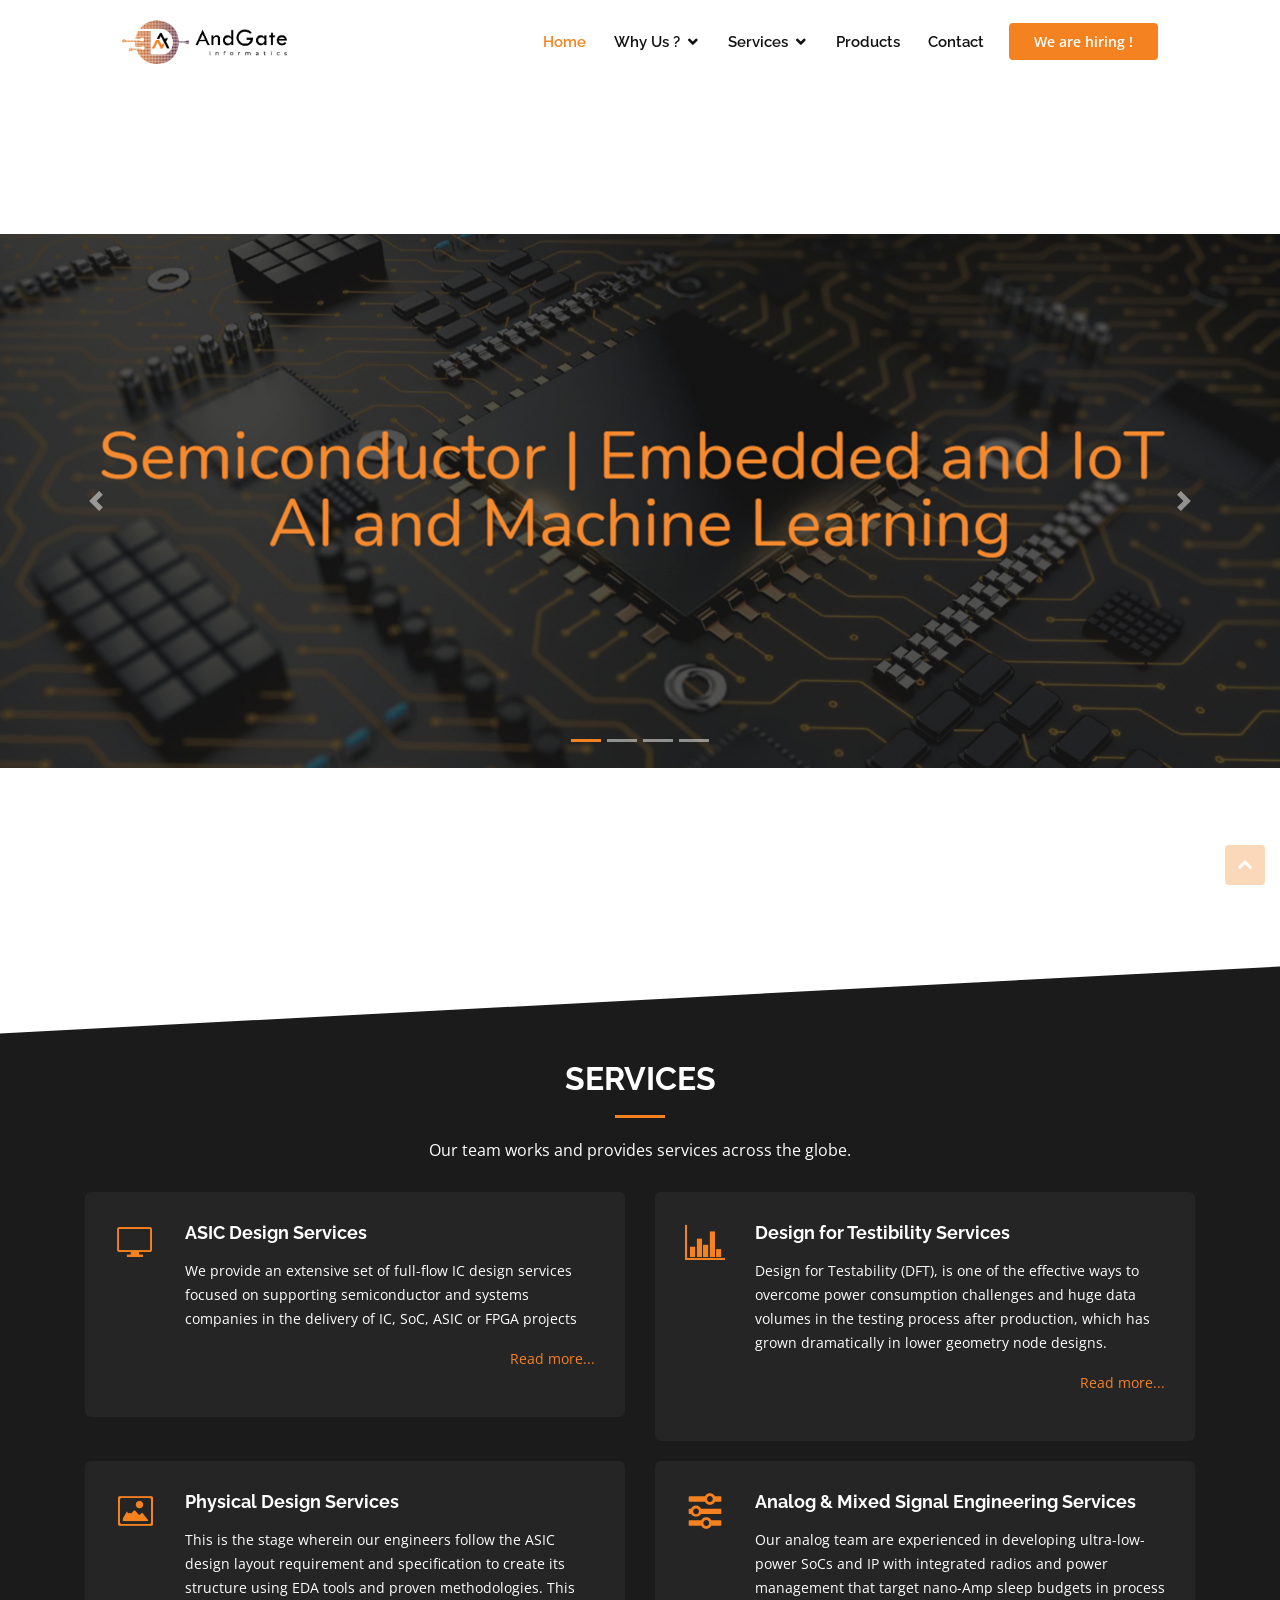
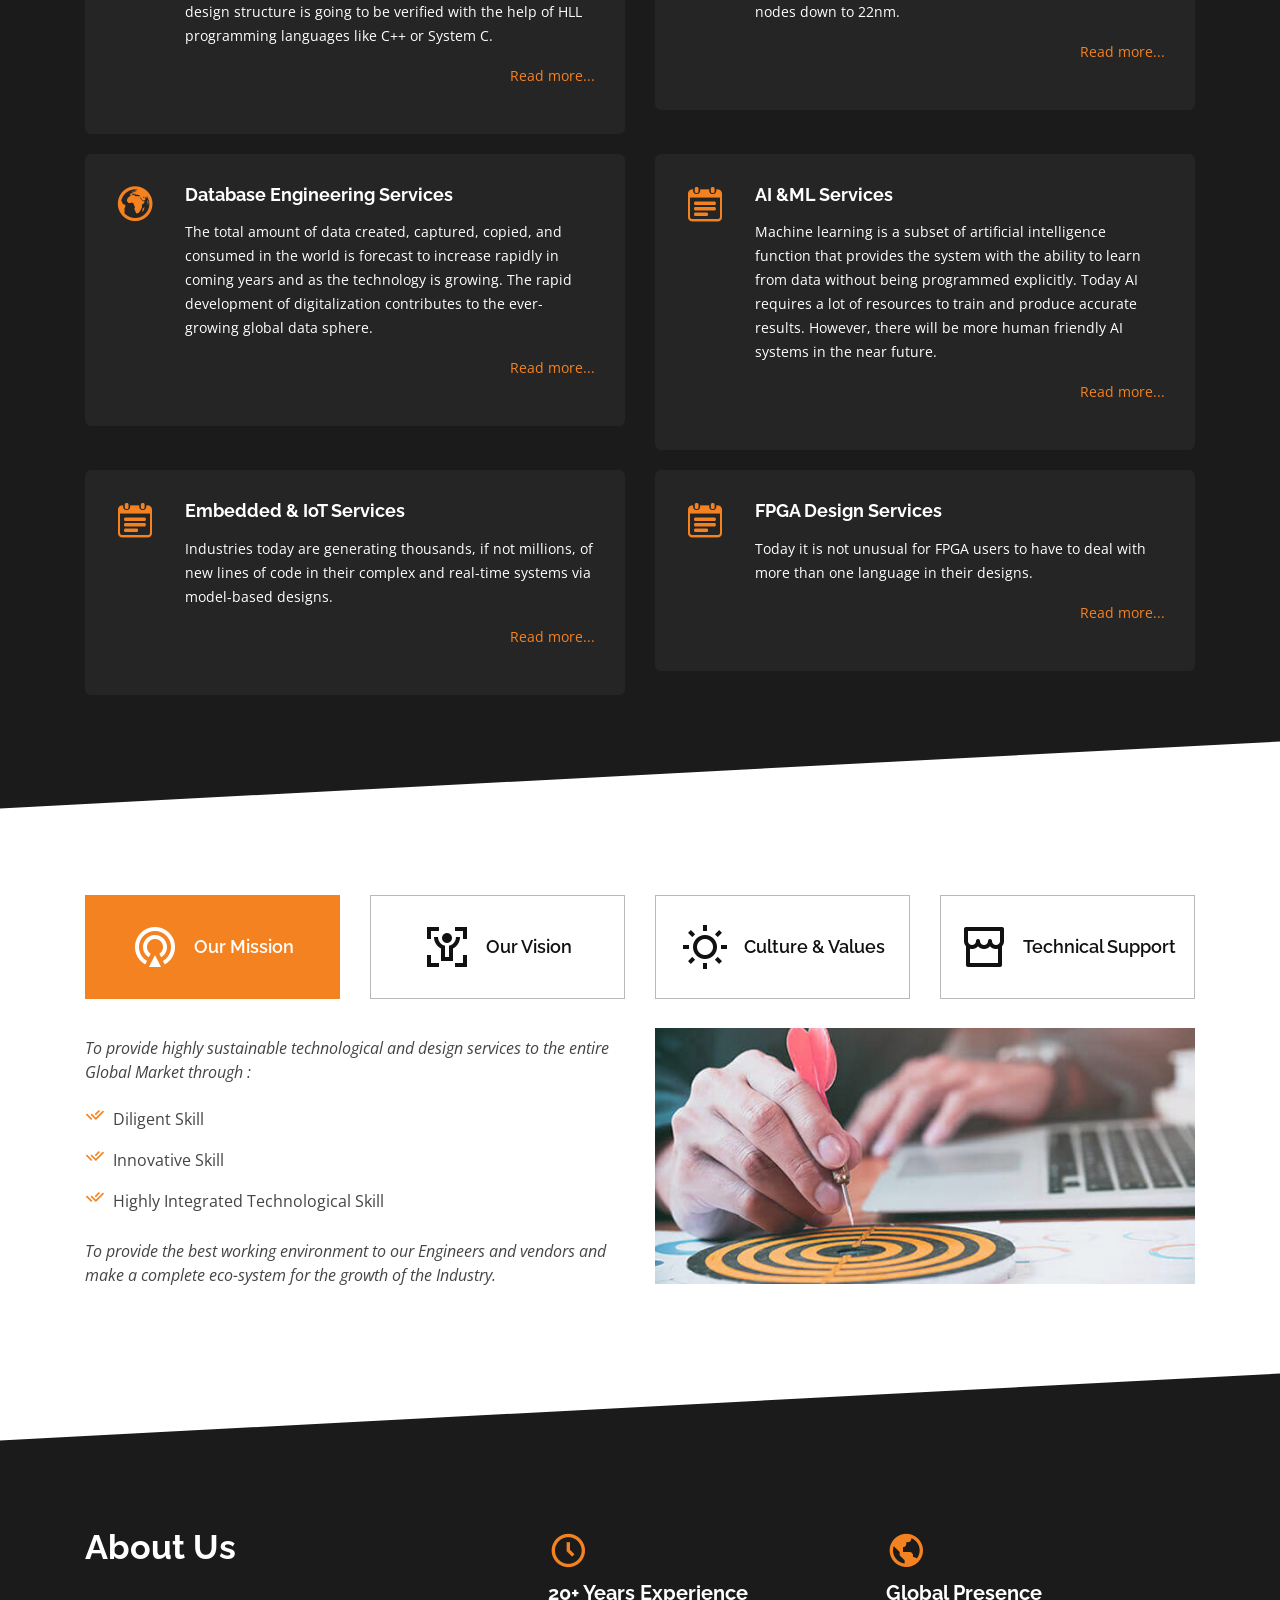
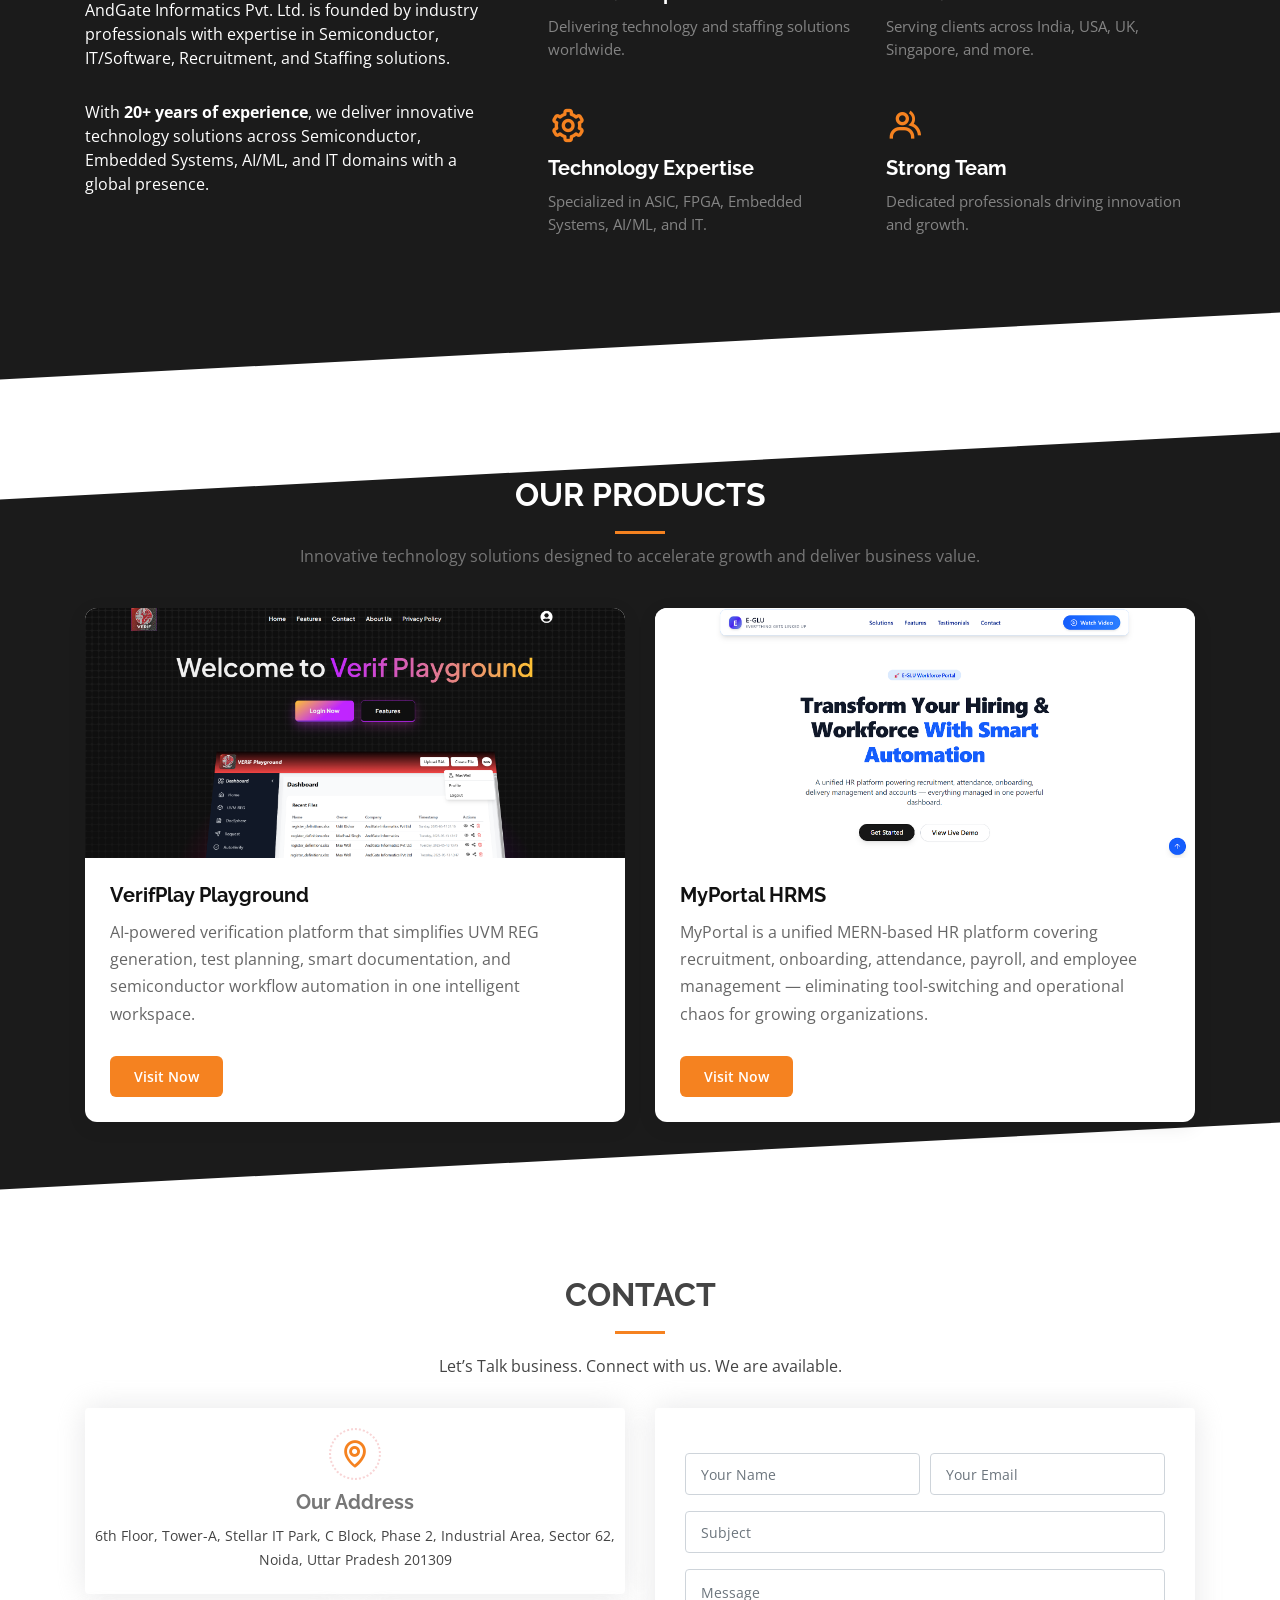
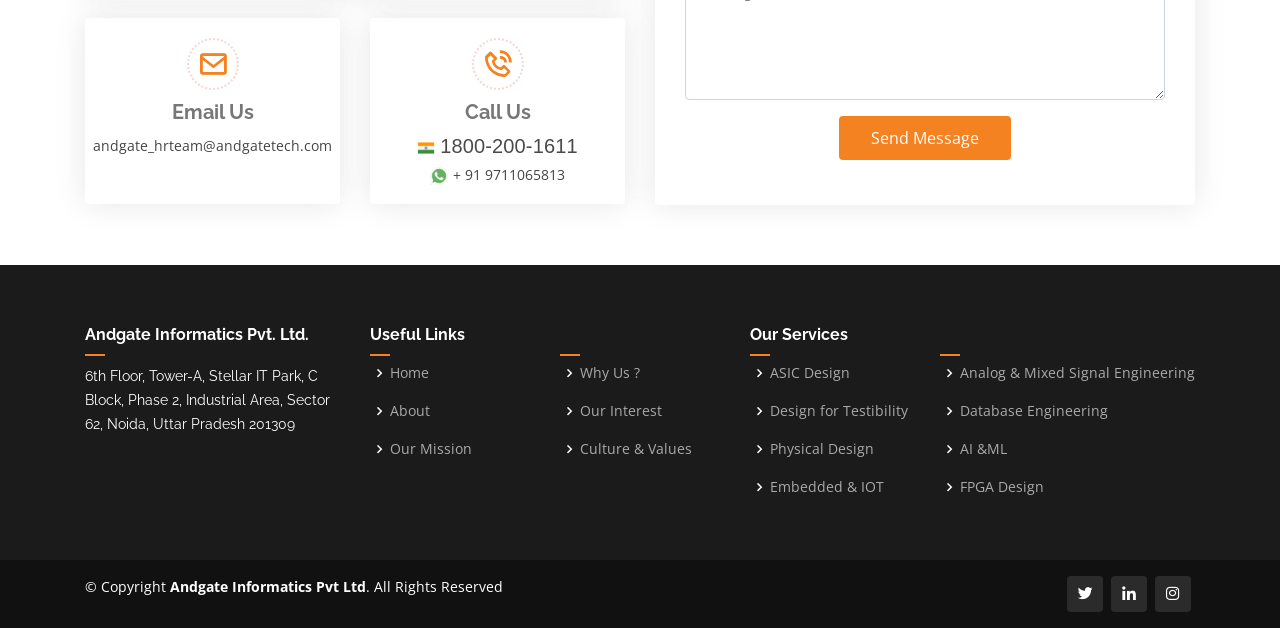
==== commit 4045ebdc: "updated changes" ====
--- a/index.html
+++ b/index.html
@@ -1,638 +1,793 @@
-﻿<!DOCTYPE html>
+﻿<!doctype html>
 <html lang="en">
-
-<head>
-      <base href="/">      
-
-      <meta charset="utf-8">
-      <meta content="width=device-width, initial-scale=1.0" name="viewport">
-  
-      <title>AndGate Informatics Pvt Ltd.</title>
-      <meta content="" name="description">
-      <meta content="" name="keywords">
-  
-      <!-- Favicons -->
-      <link href="assets/img/favicon.ico" rel="icon">
-      <link href="assets/img/favicon.ico" rel="apple-touch-icon">
-  
-      <!-- Google Fonts -->
-      <link href="https://fonts.googleapis.com/css?family=Open+Sans:300,300i,400,400i,600,600i,700,700i|Raleway:300,300i,400,400i,500,500i,600,600i,700,700i|Poppins:300,300i,400,400i,500,500i,600,600i,700,700i" rel="stylesheet">
-  
-      <!-- Vendor CSS Files -->
-      <link href="assets/vendor/bootstrap/css/bootstrap.min.css" rel="stylesheet">
-      <link href="assets/vendor/icofont/icofont.min.css" rel="stylesheet">
-      <link href="assets/vendor/boxicons/css/boxicons.min.css" rel="stylesheet">
-      <link href="assets/vendor/owl.carousel/assets/owl.carousel.min.css" rel="stylesheet">
-      <link href="assets/vendor/remixicon/remixicon.css" rel="stylesheet">
-      <link href="assets/vendor/venobox/venobox.css" rel="stylesheet">
-      <link href="assets/vendor/aos/aos.css" rel="stylesheet">
-  
-      <!-- Template Main CSS File -->
-      <link href="assets/css/style.css" rel="stylesheet">
-      <script src="assets/vendor/jquery/jquery.min.js"></script>
-
-      <script> 
-        $(function(){
-          $("#header").load("header.html"); 
-          $("#footer").load("footer.html");
-        });
+  <head>
+    <base href="/" />
+
+    <meta charset="utf-8" />
+    <meta content="width=device-width, initial-scale=1.0" name="viewport" />
+
+    <title>AndGate Informatics Pvt Ltd.</title>
+    <meta content="" name="description" />
+    <meta content="" name="keywords" />
+
+    <!-- Favicons -->
+    <link href="assets/img/favicon.ico" rel="icon" />
+    <link href="assets/img/favicon.ico" rel="apple-touch-icon" />
+
+    <!-- Google Fonts -->
+    <link
+      href="https://fonts.googleapis.com/css?family=Open+Sans:300,300i,400,400i,600,600i,700,700i|Raleway:300,300i,400,400i,500,500i,600,600i,700,700i|Poppins:300,300i,400,400i,500,500i,600,600i,700,700i"
+      rel="stylesheet"
+    />
+
+    <!-- Vendor CSS Files -->
+    <link
+      href="assets/vendor/bootstrap/css/bootstrap.min.css"
+      rel="stylesheet"
+    />
+    <link href="assets/vendor/icofont/icofont.min.css" rel="stylesheet" />
+    <link href="assets/vendor/boxicons/css/boxicons.min.css" rel="stylesheet" />
+    <link
+      href="assets/vendor/owl.carousel/assets/owl.carousel.min.css"
+      rel="stylesheet"
+    />
+    <link href="assets/vendor/remixicon/remixicon.css" rel="stylesheet" />
+    <link href="assets/vendor/venobox/venobox.css" rel="stylesheet" />
+    <link href="assets/vendor/aos/aos.css" rel="stylesheet" />
+
+    <!-- Template Main CSS File -->
+    <link href="assets/css/style.css" rel="stylesheet" />
+    <script src="assets/vendor/jquery/jquery.min.js"></script>
+
+    <script>
+      $(function () {
+        $("#header").load("header.html");
+        $("#footer").load("footer.html");
+      });
     </script>
-</head>
-
-<body>
-
-  <div id="header"></div>
-  <!-- ======= Hero Section ======= -->
-  <section id="hero" class="d-flex align-items-center">
-
-    <div id="demo" class="carousel slide" data-ride="carousel">
-
-      <!-- Indicators -->
-      <ul class="carousel-indicators">
-        <li data-target="#demo" data-slide-to="0" class="active"></li>
-        <li data-target="#demo" data-slide-to="1"></li>
-        <li data-target="#demo" data-slide-to="2"></li>
-        <li data-target="#demo" data-slide-to="3"></li>
-      </ul>
-      
-      <!-- The slideshow -->
-      <div class="carousel-inner">
-        <div class="carousel-item active">
-          <a href="#">
-            <img src="assets/img/banner/semiconductor-banner.jpg" alt="semiconductor">
-          </a>
+  </head>
+
+  <body>
+    <div id="header"></div>
+    <!-- ======= Hero Section ======= -->
+    <section id="hero" class="d-flex align-items-center">
+      <div id="demo" class="carousel slide" data-ride="carousel">
+        <!-- Indicators -->
+        <ul class="carousel-indicators">
+          <li data-target="#demo" data-slide-to="0" class="active"></li>
+          <li data-target="#demo" data-slide-to="1"></li>
+          <li data-target="#demo" data-slide-to="2"></li>
+          <li data-target="#demo" data-slide-to="3"></li>
+        </ul>
+
+        <!-- The slideshow -->
+        <div class="carousel-inner">
+          <div class="carousel-item active">
+            <a href="#">
+              <img
+                src="assets/img/banner/semiconductor-banner.jpg"
+                alt="semiconductor"
+              />
+            </a>
+          </div>
+          <div class="carousel-item">
+            <img
+              src="assets/img/banner/embedded-IOt-banner.jpg"
+              alt="embedded IOt"
+            />
+
+            <div class="carousel-caption captionBOX">
+              <a href="services/asic-design.html" class="d-block"
+                >ASIC DESIGN</a
+              >
+              <a href="services/design-testibility.html" class="d-block"
+                >DESIGN FOR TESTABILITY</a
+              >
+              <a href="physical-design-services.html" class="d-block"
+                >PHYSICAL DESIGN</a
+              >
+              <a href="#" class="d-block">ASIC VERIFICATION</a>
+              <a href="services/analog-services.html" class="d-block"
+                >ANALOG AND MIXED SIGNAL</a
+              >
+              <a href="services/fpga-design-services.html" class="d-block"
+                >FPGA DESIGN VERIFICATION</a
+              >
+            </div>
+          </div>
+          <div class="carousel-item">
+            <img src="assets/img/banner/AI-banner.jpg" alt="AI" />
+          </div>
+          <div class="carousel-item">
+            <img
+              src="assets/img/banner/embedded-IOt-banner_old.jpg"
+              alt="embedded IOt"
+            />
+            <!-- <img src="assets/img/banner/banner-2-mobile.jpg" alt="Los Angeles" class="mobslide-img"> -->
+          </div>
         </div>
-        <div class="carousel-item">
-          <img src="assets/img/banner/embedded-IOt-banner.jpg" alt="embedded IOt" >
-
-
-          <div class="carousel-caption captionBOX">
-            <a href="services/asic-design.html" class="d-block">ASIC DESIGN</a>
-            <a href="services/design-testibility.html" class="d-block">DESIGN FOR TESTABILITY</a>
-            <a href="physical-design-services.html" class="d-block">PHYSICAL DESIGN</a>
-            <a href="#" class="d-block">ASIC VERIFICATION</a>
-            <a href="services/analog-services.html" class="d-block">ANALOG AND MIXED SIGNAL</a>
-            <a href="services/fpga-design-services.html" class="d-block">FPGA DESIGN VERIFICATION</a>
-          </div>
-
-
-        </div>
-        <div class="carousel-item">
-          <img src="assets/img/banner/AI-banner.jpg" alt="AI">
-        </div>
-        <div class="carousel-item">
-          <img src="assets/img/banner/embedded-IOt-banner_old.jpg" alt="embedded IOt" >
-          <!-- <img src="assets/img/banner/banner-2-mobile.jpg" alt="Los Angeles" class="mobslide-img"> -->
-        </div>
-      </div>
-      
-      <!-- Left and right controls -->
-      <a class="carousel-control-prev" href="#demo" data-slide="prev">
-        <span class="carousel-control-prev-icon"></span>
-      </a>
-      <a class="carousel-control-next" href="#demo" data-slide="next">
-        <span class="carousel-control-next-icon"></span>
-      </a>
-    </div>
-  </section><!-- End Hero -->
-
-  <main id="main">
-   <!-- ======= Services Section ======= -->
- <section id="services" class="services section-bg ">
-  <div class="container" data-aos="fade-up">
-
-    <div class="section-title">
-      <h2>Services</h2>
-      <p>Our team works and provides services across the globe.</p>
-    </div>
-
-    <div class="row">
-      <div class="col-md-6">
-        <div class="icon-box" data-aos="fade-up" data-aos-delay="100">
-          <i class="icofont-computer"></i>
-          <h4><a href="services/asic-design.html">ASIC Design Services </a></h4>
-            <p>We provide an extensive set of full-flow IC design services focused on supporting semiconductor and systems companies in the delivery of IC, SoC, ASIC or FPGA projects</p>
-            <p align="right">
-              <a href="services/asic-design.html">Read more...</a>
-            </p>
-        </div>
-      </div>
-      <div class="col-md-6 mt-4 mt-md-0">
-        <div class="icon-box" data-aos="fade-up" data-aos-delay="200">
-          <i class="icofont-chart-bar-graph"></i>
-          <h4><a href="services/design-testibility.html">Design for Testibility Services</a></h4>
-          <p>Design for Testability (DFT), is one of the effective ways to overcome power consumption challenges and huge data volumes in the testing process after production, which has grown dramatically in lower geometry node designs.</p>
-            <p align="right">
-                <a href="services/design-testibility.html">Read more...</a></p>
-        </div>
-      </div>
-      <div class="col-md-6 mt-4 mt-md-0">
-        <div class="icon-box" data-aos="fade-up" data-aos-delay="300">
-          <i class="icofont-image"></i>
-          <h4><a href="services/physical-design-services.html">Physical Design Services</a></h4>
-            <p>This is the stage wherein our engineers follow the ASIC design layout requirement and specification to create its structure using EDA tools and proven methodologies. This design structure is going to be verified with the help of HLL programming languages like C++ or System C.</p>
-            <p align="right">
-                <a href="services/physical-design-services.html">Read more...</a></p>
-        </div>
-      </div>
-      <div class="col-md-6 mt-4 mt-md-0">
-        <div class="icon-box" data-aos="fade-up" data-aos-delay="400">
-          <i class="icofont-settings"></i>
-          <h4><a href="services/analog-services.html">Analog &amp; Mixed Signal Engineering Services</a></h4>
-            <p>Our analog team are experienced in developing ultra-low-power SoCs and IP with integrated radios and power management that target nano-Amp sleep budgets in process nodes down to 22nm.</p>
-            <p align="right">
-                <a href="services/analog-services.html">Read more...</a></p>
-        </div>
-      </div>
-      <div class="col-md-6 mt-4 mt-md-0">
-        <div class="icon-box" data-aos="fade-up" data-aos-delay="500">
-          <i class="icofont-earth"></i>
-          <h4><a href="services/database-services.html">Database Engineering Services</a></h4>
-          <p>The total amount of data created, captured, copied, and consumed in the world is forecast to increase rapidly in coming years and as the technology is growing. The rapid development of digitalization contributes to the ever-growing global data sphere.</p><p align="right"><span style="white-space:pre">										</span>
-            <a href="services/database-services.html">Read more...</a></p>
-        </div>
-      </div>
-      <div class="col-md-6 mt-4 mt-md-0">
-        <div class="icon-box" data-aos="fade-up" data-aos-delay="600">
-          <i class="icofont-tasks-alt"></i>
-          <h4><a href="services/ai-ml.html">AI &amp;ML Services</a></h4>
-          <p>Machine learning is a subset of artificial intelligence function that provides the system with the ability to learn from data without being programmed explicitly. Today AI requires a lot of resources to train and produce accurate results. However, there will be more human friendly AI systems in the near future.</p>
-            <p align="right">
-                <a href="services/ai-ml.html">Read more...</a></p>
-        </div>
-      </div>
-      <div class="col-md-6 mt-4 mt-md-0">
-        <div class="icon-box" data-aos="fade-up" data-aos-delay="600">
-          <i class="icofont-tasks-alt"></i>
-          <h4><a href="services/embedded-iot.html">Embedded &amp; IoT Services</a></h4>
-          <p>Industries today are generating thousands, if not millions, of new lines of code in their complex and real-time systems via model-based designs.</p>
-            <p align="right">
-                <a href="services/embedded-iot.html">Read more...</a>
-            </p>
-        </div>
-      </div>
-      <div class="col-md-6 mt-4 mt-md-0">
-        <div class="icon-box" data-aos="fade-up" data-aos-delay="600">
-          <i class="icofont-tasks-alt"></i>
-          <h4><a href="services/fpga-design-services.html">FPGA Design Services</a></h4>
-          <p>Today it is not unusual for FPGA users to have to deal with more than one language in their designs. </p>
-            <p align="right">
-                <a href="services/fpga-design-services.html">Read more...</a>
-            </p>
-        </div>
-      </div>
-    </div>
-  </div>
-</section>
-<!-- End Services Section -->
-    <!-- ======= Tabs Section ======= -->
-    <section id="whyus" class="tabs">
-      <div class="container" data-aos="fade-up">
-
-        <ul class="nav nav-tabs row d-flex">
-          <li class="nav-item col-3">
-            <a class="nav-link active show" data-toggle="tab" href="#tab-1">
-              <i class="ri-gps-line"></i>
-              <h4 class="d-none d-lg-block">Our Mission</h4>
-            </a>
-          </li>
-          <li class="nav-item col-3">
-            <a class="nav-link" data-toggle="tab" href="#tab-2">
-              <i class="ri-body-scan-line"></i>
-              <h4 class="d-none d-lg-block">Our Vision</h4>
-            </a>
-          </li>
-          <li class="nav-item col-3">
-            <a class="nav-link" data-toggle="tab" href="#tab-3">
-              <i class="ri-sun-line"></i>
-              <h4 class="d-none d-lg-block">Culture & Values</h4>
-            </a>
-          </li>
-          <li class="nav-item col-3">
-            <a class="nav-link" data-toggle="tab" href="#tab-4">
-              <i class="ri-store-line"></i>
-              <h4 class="d-none d-lg-block">Technical Support</h4>
-            </a>
-          </li>
-        </ul>
-
-        <div class="tab-content">
-          <div class="tab-pane active show" id="tab-1">
-            <div class="row">
-              <div class="col-lg-6 order-2 order-lg-1 mt-3 mt-lg-0" data-aos="fade-up" data-aos-delay="100">
-                <h3></h3>
-                <p class="font-italic">
-                  To provide highly sustainable technological and design services to the entire Global Market through :
-                </p>
-                <ul>
-                  <li><i class="ri-check-double-line"></i> Diligent Skill</li>
-                  <li><i class="ri-check-double-line"></i> Innovative Skill</li>
-                  <li><i class="ri-check-double-line"></i> Highly Integrated Technological Skill</li>
-                </ul>
-                <p class="font-italic">
-                  To provide the best working environment to our Engineers and vendors and make a complete eco-system for the growth of the Industry. 
-                </p>
-              </div>
-              <div class="col-lg-6 order-1 order-lg-2 text-center" data-aos="fade-up" data-aos-delay="200">
-                <img src="assets/img/our-mission.jpg" alt="our mission" class="img-fluid">
-              </div>
-            </div>
-          </div>
-          <div class="tab-pane" id="tab-2">
-            <div class="row">
-              <div class="col-lg-6 order-2 order-lg-1 mt-3 mt-lg-0">
-                <h3></h3>
-                <p class="font-italic">
-                  We are a technological service provider in the area of : 
-                </p>
-                <ul>
-                  <li><i class="ri-check-double-line"></i> Semiconductor</li>
-                  <li><i class="ri-check-double-line"></i> iOT</li>
-                  <li><i class="ri-check-double-line"></i> AI & Machine Learning</li>
-                  <li><i class="ri-check-double-line"></i> Data Science</li>
-                </ul>
-                <p class="font-italic">
-                  Our Engineers have excellence and expertise in the design, development, validation and deployment of solutions needed to fix the real world problems.
-                </p>
-              </div>
-              <div class="col-lg-6 order-1 order-lg-2 text-center">
-                <img src="assets/img/our-vision.jpg" alt="our vision" class="img-fluid">
-              </div>
-            </div>
-          </div>
-          <div class="tab-pane" id="tab-3">
-            <div class="row">
-              <div class="col-lg-6 order-2 order-lg-1 mt-3 mt-lg-0">
-                <h3></h3>
-                <p class="font-italic">
-                  At AndGate Informatics, we recognize that customer focus & teamwork are key factors to success. This is reflected in our culture, values and core competencies. 
-                </p>
-                <p class="font-italic" >We as a company, work to set an environment that fosters excellence through Training, orientation, customer focus, innovation, teamwork which encourages employees to contribute, learn and grow throughout their careers.
-                </p>
-                <p class="font-italic">AndGate Informatics’s integrity and policy of open, honest and transparent communication builds trust and collaboration among the industry, while our flexibility and diversity creates a culture in which people share knowledge freely, bringing out the very best in each other.
-                </p>
-              </div>
-              <div class="col-lg-6 order-1 order-lg-2 text-center">
-                <img src="assets/img/culture-values.jpg" alt="culture and values" class="img-fluid">
-              </div>
-            </div>
-          </div>
-          <div class="tab-pane" id="tab-4">
-            <div class="row">
-              <div class="col-lg-6 order-2 order-lg-1 mt-3 mt-lg-0">
-                <h3></h3>
-                <p class="font-italic">
-                  We offer a spectrum of design and verification services, which includes defining specification, logic partitioning, micro-architecture, RTL coding, synthesis, developing custom and standard VIPs and verification environment development using both traditional and advanced techniques.
-                </p>
-                <p class="font-italic">
-                  Our ace team of engineers and consultants are skilled across a wide range of the most powerful modern tools, technologies and methods used in Semiconductor Industry. We are experienced professionals in making best practices fit into existing flow and have to our credit several FIRST-TIME - RIGHT Silicon successes.
-                </p>
-              </div>
-              <div class="col-lg-6 order-1 order-lg-2 text-center">
-                <img src="assets/img/technical-support.jpg" alt="Technical support" class="img-fluid">
-              </div>
-            </div>
-          </div>
-        </div>
-
-      </div>
-    </section><!-- End Tabs Section -->
-    <!-- ======= About Section ======= -->
-    <section id="about" class="about section-bg">
-      <div class="container" data-aos="fade-up">
-
-        <div class="row no-gutters">
-          <div class="content col-xl-5 d-flex align-items-stretch">
-            <div class="content">
-              <h3>About Us</h3>
-              <p>
-                AndGate Informatics is founded by industry people having vast experience in Semiconductor, IT/Software and Recruitment &amp; Staffing Industry.
-              </p>
-              <!--<a href="#" class="about-btn"><span>About us</span> <i class="bx bx-chevron-right"></i></a>-->
-            </div>
-          </div>
-          <div class="col-xl-7 d-flex align-items-stretch">
-            <div class="icon-boxes d-flex flex-column justify-content-center">
-              <div class="row">
-                <div class="col-md-6 icon-box" data-aos="fade-up" data-aos-delay="100">
-                  <i class="bx bx-receipt"></i>
-                  <h4>Experience</h4>
-                  <p>We have more than 20 years of extensive experience working in Industry in India and overseas.</p>
-                </div>
-                <div class="col-md-6 icon-box" data-aos="fade-up" data-aos-delay="200">
-                  <i class="bx bx-cube-alt"></i>
-                  <h4>Global Team</h4>
-                  <p>We have a great global team working in all the verticals.</p>
-                </div>
-                <div class="col-md-6 icon-box" data-aos="fade-up" data-aos-delay="300">
-                  <i class="bx bx-images"></i>
-                  <h4>Technology Driven</h4>
-                  <p>We work for Semiconductor, embedded and IT/Software for providing technological solutions and recruitment &amp; Staffing Industry needs.</p>
-                </div>
-                <div class="col-md-6 icon-box" data-aos="fade-up" data-aos-delay="400">
-                  <i class="bx bx-shield"></i>
-                  <h4>Geo Verticals</h4>
-                  <p>Serving in many countries like India, Malaysia, Singapore, Vietnam, Taiwan, US and UK.</p>
-                </div>
-              </div>
-            </div><!-- End .content-->
-          </div>
-        </div>
-
+
+        <!-- Left and right controls -->
+        <a class="carousel-control-prev" href="#demo" data-slide="prev">
+          <span class="carousel-control-prev-icon"></span>
+        </a>
+        <a class="carousel-control-next" href="#demo" data-slide="next">
+          <span class="carousel-control-next-icon"></span>
+        </a>
       </div>
     </section>
-    <!-- End About Section -->
-    <!-- ======= Testimonials Section ======= -->
-    <!--<section id="testimonials" class="testimonials">
-      <div class="container" data-aos="fade-up">
-        <div class="section-title">
-          <h2>Testimonials</h2>
-          <p>Magnam dolores commodi suscipit. Necessitatibus eius consequatur ex aliquid fuga eum quidem. Sit sint consectetur velit. Quisquam quos quisquam cupiditate. Et nemo qui impedit suscipit alias ea.</p>
+    <!-- End Hero -->
+
+    <main id="main">
+      <!-- ======= Services Section ======= -->
+      <section id="services" class="services section-bg">
+        <div class="container" data-aos="fade-up">
+          <div class="section-title">
+            <h2>Services</h2>
+            <p>Our team works and provides services across the globe.</p>
+          </div>
+
+          <div class="row">
+            <div class="col-md-6">
+              <div class="icon-box" data-aos="fade-up" data-aos-delay="100">
+                <i class="icofont-computer"></i>
+                <h4>
+                  <a href="services/asic-design.html">ASIC Design Services </a>
+                </h4>
+                <p>
+                  We provide an extensive set of full-flow IC design services
+                  focused on supporting semiconductor and systems companies in
+                  the delivery of IC, SoC, ASIC or FPGA projects
+                </p>
+                <p align="right">
+                  <a href="services/asic-design.html">Read more...</a>
+                </p>
+              </div>
+            </div>
+            <div class="col-md-6 mt-4 mt-md-0">
+              <div class="icon-box" data-aos="fade-up" data-aos-delay="200">
+                <i class="icofont-chart-bar-graph"></i>
+                <h4>
+                  <a href="services/design-testibility.html"
+                    >Design for Testibility Services</a
+                  >
+                </h4>
+                <p>
+                  Design for Testability (DFT), is one of the effective ways to
+                  overcome power consumption challenges and huge data volumes in
+                  the testing process after production, which has grown
+                  dramatically in lower geometry node designs.
+                </p>
+                <p align="right">
+                  <a href="services/design-testibility.html">Read more...</a>
+                </p>
+              </div>
+            </div>
+            <div class="col-md-6 mt-4 mt-md-0">
+              <div class="icon-box" data-aos="fade-up" data-aos-delay="300">
+                <i class="icofont-image"></i>
+                <h4>
+                  <a href="services/physical-design-services.html"
+                    >Physical Design Services</a
+                  >
+                </h4>
+                <p>
+                  This is the stage wherein our engineers follow the ASIC design
+                  layout requirement and specification to create its structure
+                  using EDA tools and proven methodologies. This design
+                  structure is going to be verified with the help of HLL
+                  programming languages like C++ or System C.
+                </p>
+                <p align="right">
+                  <a href="services/physical-design-services.html"
+                    >Read more...</a
+                  >
+                </p>
+              </div>
+            </div>
+            <div class="col-md-6 mt-4 mt-md-0">
+              <div class="icon-box" data-aos="fade-up" data-aos-delay="400">
+                <i class="icofont-settings"></i>
+                <h4>
+                  <a href="services/analog-services.html"
+                    >Analog &amp; Mixed Signal Engineering Services</a
+                  >
+                </h4>
+                <p>
+                  Our analog team are experienced in developing ultra-low-power
+                  SoCs and IP with integrated radios and power management that
+                  target nano-Amp sleep budgets in process nodes down to 22nm.
+                </p>
+                <p align="right">
+                  <a href="services/analog-services.html">Read more...</a>
+                </p>
+              </div>
+            </div>
+            <div class="col-md-6 mt-4 mt-md-0">
+              <div class="icon-box" data-aos="fade-up" data-aos-delay="500">
+                <i class="icofont-earth"></i>
+                <h4>
+                  <a href="services/database-services.html"
+                    >Database Engineering Services</a
+                  >
+                </h4>
+                <p>
+                  The total amount of data created, captured, copied, and
+                  consumed in the world is forecast to increase rapidly in
+                  coming years and as the technology is growing. The rapid
+                  development of digitalization contributes to the ever-growing
+                  global data sphere.
+                </p>
+                <p align="right">
+                  <span style="white-space: pre"> </span>
+                  <a href="services/database-services.html">Read more...</a>
+                </p>
+              </div>
+            </div>
+            <div class="col-md-6 mt-4 mt-md-0">
+              <div class="icon-box" data-aos="fade-up" data-aos-delay="600">
+                <i class="icofont-tasks-alt"></i>
+                <h4><a href="services/ai-ml.html">AI &amp;ML Services</a></h4>
+                <p>
+                  Machine learning is a subset of artificial intelligence
+                  function that provides the system with the ability to learn
+                  from data without being programmed explicitly. Today AI
+                  requires a lot of resources to train and produce accurate
+                  results. However, there will be more human friendly AI systems
+                  in the near future.
+                </p>
+                <p align="right">
+                  <a href="services/ai-ml.html">Read more...</a>
+                </p>
+              </div>
+            </div>
+            <div class="col-md-6 mt-4 mt-md-0">
+              <div class="icon-box" data-aos="fade-up" data-aos-delay="600">
+                <i class="icofont-tasks-alt"></i>
+                <h4>
+                  <a href="services/embedded-iot.html"
+                    >Embedded &amp; IoT Services</a
+                  >
+                </h4>
+                <p>
+                  Industries today are generating thousands, if not millions, of
+                  new lines of code in their complex and real-time systems via
+                  model-based designs.
+                </p>
+                <p align="right">
+                  <a href="services/embedded-iot.html">Read more...</a>
+                </p>
+              </div>
+            </div>
+            <div class="col-md-6 mt-4 mt-md-0">
+              <div class="icon-box" data-aos="fade-up" data-aos-delay="600">
+                <i class="icofont-tasks-alt"></i>
+                <h4>
+                  <a href="services/fpga-design-services.html"
+                    >FPGA Design Services</a
+                  >
+                </h4>
+                <p>
+                  Today it is not unusual for FPGA users to have to deal with
+                  more than one language in their designs.
+                </p>
+                <p align="right">
+                  <a href="services/fpga-design-services.html">Read more...</a>
+                </p>
+              </div>
+            </div>
+          </div>
         </div>
-      </div>
-
-      <div class="container-fluid">
-
-        <div class="row justify-content-center" data-aos="fade-up" data-aos-delay="100">
-          <div class="col-xl-10">
-            <div class="owl-carousel testimonials-carousel">
-
-              <div class="testimonial-wrap">
-                <div class="testimonial-item">
-                  <img src="assets/img/testimonials/testimonials-1.jpg" class="testimonial-img" alt="">
-                  <h3>Saul Goodman</h3>
-                  <h4>Ceo &amp; Founder</h4>
+      </section>
+      <!-- End Services Section -->
+
+      <!-- ======= Tabs Section ======= -->
+      <section id="whyus" class="tabs">
+        <div class="container" data-aos="fade-up">
+          <ul class="nav nav-tabs row d-flex">
+            <li class="nav-item col-3">
+              <a class="nav-link active show" data-toggle="tab" href="#tab-1">
+                <i class="ri-gps-line"></i>
+                <h4 class="d-none d-lg-block">Our Mission</h4>
+              </a>
+            </li>
+            <li class="nav-item col-3">
+              <a class="nav-link" data-toggle="tab" href="#tab-2">
+                <i class="ri-body-scan-line"></i>
+                <h4 class="d-none d-lg-block">Our Vision</h4>
+              </a>
+            </li>
+            <li class="nav-item col-3">
+              <a class="nav-link" data-toggle="tab" href="#tab-3">
+                <i class="ri-sun-line"></i>
+                <h4 class="d-none d-lg-block">Culture & Values</h4>
+              </a>
+            </li>
+            <li class="nav-item col-3">
+              <a class="nav-link" data-toggle="tab" href="#tab-4">
+                <i class="ri-store-line"></i>
+                <h4 class="d-none d-lg-block">Technical Support</h4>
+              </a>
+            </li>
+          </ul>
+
+          <div class="tab-content">
+            <div class="tab-pane active show" id="tab-1">
+              <div class="row">
+                <div
+                  class="col-lg-6 order-2 order-lg-1 mt-3 mt-lg-0"
+                  data-aos="fade-up"
+                  data-aos-delay="100"
+                >
+                  <h3></h3>
+                  <p class="font-italic">
+                    To provide highly sustainable technological and design
+                    services to the entire Global Market through :
+                  </p>
+                  <ul>
+                    <li><i class="ri-check-double-line"></i> Diligent Skill</li>
+                    <li>
+                      <i class="ri-check-double-line"></i> Innovative Skill
+                    </li>
+                    <li>
+                      <i class="ri-check-double-line"></i> Highly Integrated
+                      Technological Skill
+                    </li>
+                  </ul>
+                  <p class="font-italic">
+                    To provide the best working environment to our Engineers and
+                    vendors and make a complete eco-system for the growth of the
+                    Industry.
+                  </p>
+                </div>
+                <div
+                  class="col-lg-6 order-1 order-lg-2 text-center"
+                  data-aos="fade-up"
+                  data-aos-delay="200"
+                >
+                  <img
+                    src="assets/img/our-mission.jpg"
+                    alt="our mission"
+                    class="img-fluid"
+                  />
+                </div>
+              </div>
+            </div>
+            <div class="tab-pane" id="tab-2">
+              <div class="row">
+                <div class="col-lg-6 order-2 order-lg-1 mt-3 mt-lg-0">
+                  <h3></h3>
+                  <p class="font-italic">
+                    We are a technological service provider in the area of :
+                  </p>
+                  <ul>
+                    <li><i class="ri-check-double-line"></i> Semiconductor</li>
+                    <li><i class="ri-check-double-line"></i> iOT</li>
+                    <li>
+                      <i class="ri-check-double-line"></i> AI & Machine Learning
+                    </li>
+                    <li><i class="ri-check-double-line"></i> Data Science</li>
+                  </ul>
+                  <p class="font-italic">
+                    Our Engineers have excellence and expertise in the design,
+                    development, validation and deployment of solutions needed
+                    to fix the real world problems.
+                  </p>
+                </div>
+                <div class="col-lg-6 order-1 order-lg-2 text-center">
+                  <img
+                    src="assets/img/our-vision.jpg"
+                    alt="our vision"
+                    class="img-fluid"
+                  />
+                </div>
+              </div>
+            </div>
+            <div class="tab-pane" id="tab-3">
+              <div class="row">
+                <div class="col-lg-6 order-2 order-lg-1 mt-3 mt-lg-0">
+                  <h3></h3>
+                  <p class="font-italic">
+                    At AndGate Informatics, we recognize that customer focus &
+                    teamwork are key factors to success. This is reflected in
+                    our culture, values and core competencies.
+                  </p>
+                  <p class="font-italic">
+                    We as a company, work to set an environment that fosters
+                    excellence through Training, orientation, customer focus,
+                    innovation, teamwork which encourages employees to
+                    contribute, learn and grow throughout their careers.
+                  </p>
+                  <p class="font-italic">
+                    AndGate Informatics’s integrity and policy of open, honest
+                    and transparent communication builds trust and collaboration
+                    among the industry, while our flexibility and diversity
+                    creates a culture in which people share knowledge freely,
+                    bringing out the very best in each other.
+                  </p>
+                </div>
+                <div class="col-lg-6 order-1 order-lg-2 text-center">
+                  <img
+                    src="assets/img/culture-values.jpg"
+                    alt="culture and values"
+                    class="img-fluid"
+                  />
+                </div>
+              </div>
+            </div>
+            <div class="tab-pane" id="tab-4">
+              <div class="row">
+                <div class="col-lg-6 order-2 order-lg-1 mt-3 mt-lg-0">
+                  <h3></h3>
+                  <p class="font-italic">
+                    We offer a spectrum of design and verification services,
+                    which includes defining specification, logic partitioning,
+                    micro-architecture, RTL coding, synthesis, developing custom
+                    and standard VIPs and verification environment development
+                    using both traditional and advanced techniques.
+                  </p>
+                  <p class="font-italic">
+                    Our ace team of engineers and consultants are skilled across
+                    a wide range of the most powerful modern tools, technologies
+                    and methods used in Semiconductor Industry. We are
+                    experienced professionals in making best practices fit into
+                    existing flow and have to our credit several FIRST-TIME -
+                    RIGHT Silicon successes.
+                  </p>
+                </div>
+                <div class="col-lg-6 order-1 order-lg-2 text-center">
+                  <img
+                    src="assets/img/technical-support.jpg"
+                    alt="Technical support"
+                    class="img-fluid"
+                  />
+                </div>
+              </div>
+            </div>
+          </div>
+        </div>
+      </section>
+      <!-- End Tabs Section -->
+
+      <!-- ======= About Section ======= -->
+      <section id="about" class="about section-bg">
+        <div class="container" data-aos="fade-up">
+          <div class="row no-gutters">
+            <!-- Left Content -->
+            <div class="content col-xl-5 d-flex align-items-stretch">
+              <div class="content">
+                <h3>About Us</h3>
+
+                <p>
+                  AndGate Informatics Pvt. Ltd. is founded by industry
+                  professionals with expertise in Semiconductor, IT/Software,
+                  Recruitment, and Staffing solutions.
+                </p>
+
+                <p>
+                  With <strong>20+ years of experience</strong>, we deliver
+                  innovative technology solutions across Semiconductor, Embedded
+                  Systems, AI/ML, and IT domains with a global presence.
+                </p>
+              </div>
+            </div>
+
+            <!-- Right Cards -->
+            <div class="col-xl-7 d-flex align-items-stretch">
+              <div class="icon-boxes d-flex flex-column justify-content-center">
+                <div class="row">
+                  <div
+                    class="col-md-6 icon-box"
+                    data-aos="fade-up"
+                    data-aos-delay="100"
+                  >
+                    <i class="bx bx-time-five"></i>
+                    <h4>20+ Years Experience</h4>
+                    <p>
+                      Delivering technology and staffing solutions worldwide.
+                    </p>
+                  </div>
+
+                  <div
+                    class="col-md-6 icon-box"
+                    data-aos="fade-up"
+                    data-aos-delay="200"
+                  >
+                    <i class="bx bx-world"></i>
+                    <h4>Global Presence</h4>
+                    <p>
+                      Serving clients across India, USA, UK, Singapore, and
+                      more.
+                    </p>
+                  </div>
+
+                  <div
+                    class="col-md-6 icon-box"
+                    data-aos="fade-up"
+                    data-aos-delay="300"
+                  >
+                    <i class="bx bx-cog"></i>
+                    <h4>Technology Expertise</h4>
+                    <p>
+                      Specialized in ASIC, FPGA, Embedded Systems, AI/ML, and
+                      IT.
+                    </p>
+                  </div>
+
+                  <div
+                    class="col-md-6 icon-box"
+                    data-aos="fade-up"
+                    data-aos-delay="400"
+                  >
+                    <i class="bx bx-group"></i>
+                    <h4>Strong Team</h4>
+                    <p>
+                      Dedicated professionals driving innovation and growth.
+                    </p>
+                  </div>
+                </div>
+              </div>
+            </div>
+          </div>
+        </div>
+      </section>
+      <!-- End About Section -->
+
+      <!-- ======= Products Section ======= -->
+      <section id="products" class="products section-bg">
+        <div class="container" data-aos="fade-up">
+          <div class="section-title">
+            <h2>Our Products</h2>
+            <p>
+              Innovative technology solutions designed to accelerate growth and
+              deliver business value.
+            </p>
+          </div>
+
+          <div class="row">
+            <!-- Product 1 -->
+            <div class="col-lg-6 col-md-6 mb-4">
+              <div class="product-card" data-aos="zoom-in" data-aos-delay="100">
+                <img
+                  src="assets/img/verifplay-banner.png"
+                  alt="VerifPlay Playground"
+                />
+
+                <div class="product-content">
+                  <h4>VerifPlay Playground</h4>
+
                   <p>
-                    <i class="bx bxs-quote-alt-left quote-icon-left"></i>
-                    Proin iaculis purus consequat sem cure digni ssim donec porttitora entum suscipit rhoncus. Accusantium quam, ultricies eget id, aliquam eget nibh et. Maecen aliquam, risus at semper.
-                    <i class="bx bxs-quote-alt-right quote-icon-right"></i>
-                  </p>
-                </div>
-              </div>
-
-              <div class="testimonial-wrap">
-                <div class="testimonial-item">
-                  <img src="assets/img/testimonials/testimonials-2.jpg" class="testimonial-img" alt="">
-                  <h3>Sara Wilsson</h3>
-                  <h4>Designer</h4>
+                    AI-powered verification platform that simplifies UVM REG
+                    generation, test planning, smart documentation, and
+                    semiconductor workflow automation in one intelligent
+                    workspace.
+                  </p>
+
+                  <a
+                    href="https://verifplay.com/"
+                    target="_blank"
+                    class="visit-btn"
+                  >
+                    Visit Now
+                  </a>
+                </div>
+              </div>
+            </div>
+
+            <!-- Product 2 -->
+            <div class="col-lg-6 col-md-6 mb-4">
+              <div class="product-card" data-aos="zoom-in" data-aos-delay="200">
+                <img
+                  src="assets/img/myportal-hrms.png"
+                  alt="MyPortal HR Platform"
+                />
+
+                <div class="product-content">
+                  <h4>MyPortal HRMS</h4>
+
                   <p>
-                    <i class="bx bxs-quote-alt-left quote-icon-left"></i>
-                    Export tempor illum tamen malis malis eram quae irure esse labore quem cillum quid cillum eram malis quorum velit fore eram velit sunt aliqua noster fugiat irure amet legam anim culpa.
-                    <i class="bx bxs-quote-alt-right quote-icon-right"></i>
-                  </p>
-                </div>
-              </div>
-
-              <div class="testimonial-wrap">
-                <div class="testimonial-item">
-                  <img src="assets/img/testimonials/testimonials-3.jpg" class="testimonial-img" alt="">
-                  <h3>Jena Karlis</h3>
-                  <h4>Store Owner</h4>
-                  <p>
-                    <i class="bx bxs-quote-alt-left quote-icon-left"></i>
-                    Enim nisi quem export duis labore cillum quae magna enim sint quorum nulla quem veniam duis minim tempor labore quem eram duis noster aute amet eram fore quis sint minim.
-                    <i class="bx bxs-quote-alt-right quote-icon-right"></i>
-                  </p>
-                </div>
-              </div>
-
-              <div class="testimonial-wrap">
-                <div class="testimonial-item">
-                  <img src="assets/img/testimonials/testimonials-4.jpg" class="testimonial-img" alt="">
-                  <h3>Matt Brandon</h3>
-                  <h4>Freelancer</h4>
-                  <p>
-                    <i class="bx bxs-quote-alt-left quote-icon-left"></i>
-                    Fugiat enim eram quae cillum dolore dolor amet nulla culpa multos export minim fugiat minim velit minim dolor enim duis veniam ipsum anim magna sunt elit fore quem dolore labore illum veniam.
-                    <i class="bx bxs-quote-alt-right quote-icon-right"></i>
-                  </p>
-                </div>
-              </div>
-
-              <div class="testimonial-wrap">
-                <div class="testimonial-item">
-                  <img src="assets/img/testimonials/testimonials-5.jpg" class="testimonial-img" alt="">
-                  <h3>John Larson</h3>
-                  <h4>Entrepreneur</h4>
-                  <p>
-                    <i class="bx bxs-quote-alt-left quote-icon-left"></i>
-                    Quis quorum aliqua sint quem legam fore sunt eram irure aliqua veniam tempor noster veniam enim culpa labore duis sunt culpa nulla illum cillum fugiat esse veniam culpa fore nisi cillum quid.
-                    <i class="bx bxs-quote-alt-right quote-icon-right"></i>
-                  </p>
-                </div>
-              </div>
-
+                    MyPortal is a unified MERN-based HR platform covering
+                    recruitment, onboarding, attendance, payroll, and employee
+                    management — eliminating tool-switching and operational
+                    chaos for growing organizations.
+                  </p>
+
+                  <a
+                    href="https://eglu.andgatetech.com"
+                    target="_blank"
+                    class="visit-btn"
+                  >
+                    Visit Now
+                  </a>
+                </div>
+              </div>
             </div>
           </div>
         </div>
-
-      </div>
-    </section>-->
-    <!-- End Testimonials Section -->
-
-    <!-- ======= Team Section ======= -->
-    <section id="team" class="team section-bg">
-      <div class="container" data-aos="fade-up">
-
-        <div class="section-title">
-          <h2>Team</h2>
-          <p>We have more than 20 years of extensive experience working in Industry in India and overseas. We have a great global team working in all the mentioned verticals. We work for Semiconductor, IT/Software and Recruitment and Staffing Industry in India, Malaysia, Singapore, Vietnam, Taiwan, US and UK.</p>
+      </section>
+      <!-- End Products Section -->
+
+      <!-- ======= Contact Section ======= -->
+      <section id="contact" class="contact">
+        <div class="container" data-aos="fade-up">
+          <div class="section-title">
+            <h2>Contact</h2>
+            <p>Let’s Talk business. Connect with us. We are available.</p>
+          </div>
+          <div class="row" data-aos="fade-up" data-aos-delay="100">
+            <div class="col-lg-6">
+              <div class="row">
+                <div class="col-md-12">
+                  <div class="info-box">
+                    <i class="bx bx-map"></i>
+                    <h3>Our Address</h3>
+                    <p>
+                      6th Floor, Tower-A, Stellar IT Park, C Block, Phase 2,
+                      Industrial Area, Sector 62, Noida, Uttar Pradesh 201309
+                    </p>
+                  </div>
+                </div>
+                <div class="col-md-6">
+                  <div class="info-box mt-4">
+                    <i class="bx bx-envelope"></i>
+                    <h3>Email Us</h3>
+                    <p>andgate_hrteam@andgatetech.com<br /><br /></p>
+                  </div>
+                </div>
+                <div class="col-md-6">
+                  <div class="info-box mt-4">
+                    <i class="bx bx-phone-call"></i>
+                    <h3>Call Us</h3>
+                    <p class="footercustom-icon">
+                      <span
+                        style="
+                          color: rgb(74, 74, 74);
+                          font-family: Arial, sans-serif;
+                          font-size: 20px;
+                          letter-spacing: 0.133333px;
+                          text-align: start;
+                          margin-bottom: 5px;
+                          display: inline-block;
+                        "
+                        ><img
+                          src="assets/img/india-flag.png"
+                          alt="india flag"
+                        />1800-200-1611</span
+                      >
+                      <br /><img
+                        src="assets/img/whatsapp.png"
+                        alt="india flag"
+                      />+ 91 9711065813
+                    </p>
+                  </div>
+                </div>
+              </div>
+            </div>
+
+            <div class="col-lg-6">
+              <form
+                action="forms/contact.php"
+                method="post"
+                role="form"
+                class="php-email-form"
+              >
+                <div class="form-row">
+                  <div class="col form-group">
+                    <input
+                      type="text"
+                      name="name"
+                      class="form-control"
+                      id="name"
+                      placeholder="Your Name"
+                      data-rule="minlen:4"
+                      data-msg="Please enter at least 4 chars"
+                    />
+                    <div class="validate"></div>
+                  </div>
+                  <div class="col form-group">
+                    <input
+                      type="email"
+                      class="form-control"
+                      name="email"
+                      id="email"
+                      placeholder="Your Email"
+                      data-rule="email"
+                      data-msg="Please enter a valid email"
+                    />
+                    <div class="validate"></div>
+                  </div>
+                </div>
+                <div class="form-group">
+                  <input
+                    type="text"
+                    class="form-control"
+                    name="subject"
+                    id="subject"
+                    placeholder="Subject"
+                    data-rule="minlen:4"
+                    data-msg="Please enter at least 8 chars of subject"
+                  />
+                  <div class="validate"></div>
+                </div>
+                <div class="form-group">
+                  <textarea
+                    class="form-control"
+                    name="message"
+                    rows="5"
+                    data-rule="required"
+                    data-msg="Please write something for us"
+                    placeholder="Message"
+                  ></textarea>
+                  <div class="validate"></div>
+                </div>
+                <div class="mb-3">
+                  <div class="loading">Loading</div>
+                  <div class="error-message"></div>
+                  <div class="sent-message">
+                    Your message has been sent. Thank you!
+                  </div>
+                </div>
+                <div class="text-center">
+                  <button type="submit">Send Message</button>
+                </div>
+              </form>
+            </div>
+          </div>
         </div>
-        <div class="row">
-          <div class="col-md-6 d-flex align-items-stretch">
-            <div class="member" data-aos="fade-up" data-aos-delay="100">
-              <div class="member-img">
-                <img src="assets/img/team/jess-tedford.jpg" class="img-fluid" alt="">
-                <!--<div class="social">
-                  <a href=""><i class="icofont-twitter"></i></a>
-                  <a href=""><i class="icofont-facebook"></i></a>
-                  <a href=""><i class="icofont-instagram"></i></a>
-                  <a href=""><i class="icofont-linkedin"></i></a>
-                </div>-->
-              </div>
-              <div class="member-info">
-                <h4>Jess Tedford</h4>
-                <span>Semi Conductor Professional</span><br/>
-                <span>Jess Tedford is a prolific entrepreneur who combines technical management and business development expertise to lead, advise and found successful organizations across numerous industries. From fundraising to executive management, he demonstrates hands-on capabilities at every step of the business lifecycle, driving revenue and fielding M&A transactions.
-                </span>
-              </div>
-            </div>
-          </div>
-
-          <!--<div class="col-lg-4 col-md-6 d-flex align-items-stretch">
-            <div class="member" data-aos="fade-up" data-aos-delay="300">
-              <div class="member-img">
-                <img src="assets/img/team/raju-prasad.jpg" class="img-fluid" alt="">
-                <div class="social">
-                  <a href=""><i class="icofont-twitter"></i></a>
-                  <a href=""><i class="icofont-facebook"></i></a>
-                  <a href=""><i class="icofont-instagram"></i></a>
-                  <a href=""><i class="icofont-linkedin"></i></a>
-                </div>
-              </div>
-              <div class="member-info">
-                <h4>Raju Prasad</h4>
-                <span>Recruitment and Staffing Manager</span><br/>
-                <span class="text-justify">Raju Prasad, an alumunus of BITS, Pilani has very vast experience in Recruitment and Staffing. He had hold diverse responsibilities in the areas such as Management, mentoring and training, Diversity program management, Staffing needs analysis and pipeline building.
-                  He has more than 15 years of vast experience in Semiconductor recruiptment and resource planning. </span>
-              </div>
-            </div>
-          </div>-->
-
-          <div class="col-md-6 d-flex align-items-stretch">
-            <div class="member" data-aos="fade-up" data-aos-delay="200">
-              <div class="member-img">
-                <img src="assets/img/team/OmprakashVerma.jpeg" class="img-fluid" alt="">
-                <!--<div class="social">
-                  <a href=""><i class="icofont-twitter"></i></a>
-                  <a href=""><i class="icofont-facebook"></i></a>
-                  <a href=""><i class="icofont-instagram"></i></a>
-                  <a href=""><i class="icofont-linkedin"></i></a>
-                </div>-->
-              </div>
-              <div class="member-info">
-                <h4>Om Prakash Verma</h4>
-                <span>IT/Software Professional</span>
-                <br>
-                <span class="text-justify">
-                  A leader and a consultant bringing over 19 years of experience in Bank card payment domain with overall 23 years of IT experience (over 6.5 years in Cyprus and 16.5 years in India); distinguished for problem solving across platforms and leading cross functional teams across geographical boundaries, offers innovative solutions, expert in transforming strategic plans into tactical initiative, motivator and coach combining business acumen with analytical depth to align operational efficiencies with corporate goals.
-                </span>
-              </div>
-            </div>
-          </div>
-        </div>
-      </div>
-    </section>
-    <!-- End Team Section -->
-
-    <!-- ======= Contact Section ======= -->
-    <section id="contact" class="contact">
-      <div class="container" data-aos="fade-up">
-
-        <div class="section-title">
-          <h2>Contact</h2>
-          <P>Let’s Talk business. Connect with us. We are available.</P>
-        </div>
-        <div class="row" data-aos="fade-up" data-aos-delay="100">
-
-          <div class="col-lg-6">
-
-            <div class="row">
-              <div class="col-md-12">
-                <div class="info-box">
-                  <i class="bx bx-map"></i>
-                  <h3>Our Address</h3>
-                  <p>B-149, Sector 63, Gautambuddh Nagar, Noida, UP – 201307 INDIA</p>
-                </div>
-              </div>
-              <div class="col-md-6">
-                <div class="info-box mt-4">
-                  <i class="bx bx-envelope"></i>
-                  <h3>Email Us</h3>
-                  <p>info@andgatetech.com<br><br></p>
-                </div>
-              </div>
-              <div class="col-md-6">
-                <div class="info-box mt-4">
-                  <i class="bx bx-phone-call"></i>
-                  <h3>Call Us</h3>
-                  <p class="footercustom-icon">
-                    <span style="color: rgb(74, 74, 74); font-family: Arial, sans-serif; font-size: 20px; letter-spacing: 0.133333px; text-align: start;margin-bottom:5px;display:inline-block;"><img src="assets/img/india-flag.png" alt="india flag" />1800-200-1611</span>
-                    <br><img src="assets/img/whatsapp.png" alt="india flag" />+ 91 9711065813</p>
-                </div>
-              </div>
-            </div>
-
-          </div>
-
-          <div class="col-lg-6">
-            <form action="forms/contact.php" method="post" role="form" class="php-email-form">
-              <div class="form-row">
-                <div class="col form-group">
-                  <input type="text" name="name" class="form-control" id="name" placeholder="Your Name" data-rule="minlen:4" data-msg="Please enter at least 4 chars">
-                  <div class="validate"></div>
-                </div>
-                <div class="col form-group">
-                  <input type="email" class="form-control" name="email" id="email" placeholder="Your Email" data-rule="email" data-msg="Please enter a valid email">
-                  <div class="validate"></div>
-                </div>
-              </div>
-              <div class="form-group">
-                <input type="text" class="form-control" name="subject" id="subject" placeholder="Subject" data-rule="minlen:4" data-msg="Please enter at least 8 chars of subject">
-                <div class="validate"></div>
-              </div>
-              <div class="form-group">
-                <textarea class="form-control" name="message" rows="5" data-rule="required" data-msg="Please write something for us" placeholder="Message"></textarea>
-                <div class="validate"></div>
-              </div>
-              <div class="mb-3">
-                <div class="loading">Loading</div>
-                <div class="error-message"></div>
-                <div class="sent-message">Your message has been sent. Thank you!</div>
-              </div>
-              <div class="text-center"><button type="submit">Send Message</button></div>
-            </form>
-          </div>
-
-        </div>
-
-      </div>
-    </section>
-    <!-- End Contact Section -->
-
-  </main><!-- End #main -->
-
-  <div id="footer"></div>
-
-  <a href="#" class="back-to-top"><i class="icofont-simple-up"></i></a>
-  
-  <!-- Vendor JS Files -->
-  
-  <script src="assets/vendor/bootstrap/js/bootstrap.bundle.min.js"></script>
-  <script src="assets/vendor/jquery.easing/jquery.easing.min.js"></script>
-  <script src="assets/vendor/php-email-form/validate.js"></script>
-  <script src="assets/vendor/owl.carousel/owl.carousel.min.js"></script>
-  <script src="assets/vendor/waypoints/jquery.waypoints.min.js"></script>
-  <script src="assets/vendor/counterup/counterup.min.js"></script>
-  <script src="assets/vendor/isotope-layout/isotope.pkgd.min.js"></script>
-  <script src="assets/vendor/venobox/venobox.min.js"></script>
-  <script src="assets/vendor/aos/aos.js"></script>
-
-  
-  <script src="assets/js/main.js"></script>
-  
-
-<!-- Template Main JS File -->
-  
-  <nav class="mobile-nav d-lg-none">
-    <ul>
-      <li class="active"><a href="#header">Home</a></li>
-      <li><a href="#about">About</a></li>
-      <li><a href="#services">Services</a></li>
-      <li><a href="#portfolio">Portfolio</a></li>
-      <li><a href="#team">Team</a></li>
-      <li><a href="blog.html">Blog</a></li>
-      <li class="drop-down"><a href="">Drop Down</a>
-        <ul>
-          <li><a href="#">Drop Down 1</a></li>
-          <li class="drop-down"><a href="#">Deep Drop Down</a>
-            <ul>
-              <li><a href="#">Deep Drop Down 1</a></li>
-              <li><a href="#">Deep Drop Down 2</a></li>
-              <li><a href="#">Deep Drop Down 3</a></li>
-              <li><a href="#">Deep Drop Down 4</a></li>
-              <li><a href="#">Deep Drop Down 5</a></li>
-            </ul>
-          </li>
-          <li><a href="#">Drop Down 2</a></li>
-          <li><a href="#">Drop Down 3</a></li>
-          <li><a href="#">Drop Down 4</a></li>
-        </ul>
-      </li>
-      <li><a href="#contact">Contact</a></li>
-    </ul>
-  </nav>
-  <div class="mobile-nav-overly"></div>
-</body>
-
-</html>+      </section>
+      <!-- End Contact Section -->
+    </main>
+    <!-- End #main -->
+
+    <div id="footer"></div>
+
+    <a href="#" class="back-to-top"><i class="icofont-simple-up"></i></a>
+
+    <!-- Vendor JS Files -->
+
+    <script src="assets/vendor/bootstrap/js/bootstrap.bundle.min.js"></script>
+    <script src="assets/vendor/jquery.easing/jquery.easing.min.js"></script>
+    <script src="assets/vendor/php-email-form/validate.js"></script>
+    <script src="assets/vendor/owl.carousel/owl.carousel.min.js"></script>
+    <script src="assets/vendor/waypoints/jquery.waypoints.min.js"></script>
+    <script src="assets/vendor/counterup/counterup.min.js"></script>
+    <script src="assets/vendor/isotope-layout/isotope.pkgd.min.js"></script>
+    <script src="assets/vendor/venobox/venobox.min.js"></script>
+    <script src="assets/vendor/aos/aos.js"></script>
+
+    <script src="assets/js/main.js"></script>
+
+    <!-- Template Main JS File -->
+
+    <nav class="mobile-nav d-lg-none">
+      <ul>
+        <li class="active"><a href="#header">Home</a></li>
+        <li><a href="#about">About</a></li>
+        <li><a href="#services">Services</a></li>
+        <li><a href="#portfolio">Portfolio</a></li>
+        <li><a href="blog.html">Blog</a></li>
+        <li class="drop-down">
+          <a href="">Drop Down</a>
+          <ul>
+            <li><a href="#">Drop Down 1</a></li>
+            <li class="drop-down">
+              <a href="#">Deep Drop Down</a>
+              <ul>
+                <li><a href="#">Deep Drop Down 1</a></li>
+                <li><a href="#">Deep Drop Down 2</a></li>
+                <li><a href="#">Deep Drop Down 3</a></li>
+                <li><a href="#">Deep Drop Down 4</a></li>
+                <li><a href="#">Deep Drop Down 5</a></li>
+              </ul>
+            </li>
+            <li><a href="#">Drop Down 2</a></li>
+            <li><a href="#">Drop Down 3</a></li>
+            <li><a href="#">Drop Down 4</a></li>
+          </ul>
+        </li>
+        <li><a href="#contact">Contact</a></li>
+      </ul>
+    </nav>
+    <div class="mobile-nav-overly"></div>
+  </body>
+</html>
--- a/assets/css/style.css
+++ b/assets/css/style.css
@@ -22,7 +22,12 @@
   text-decoration: none;
 }
 
-h1, h2, h3, h4, h5, h6 {
+h1,
+h2,
+h3,
+h4,
+h5,
+h6 {
   font-family: "Raleway", sans-serif;
 }
 
@@ -97,7 +102,7 @@
 }
 
 #header .logo img {
-  max-height:44px;
+  max-height: 44px;
 }
 
 @media (max-width: 992px) {
@@ -139,7 +144,9 @@
   font-family: "Raleway", sans-serif;
 }
 
-.nav-menu a:hover, .nav-menu .active > a, .nav-menu li:hover > a {
+.nav-menu a:hover,
+.nav-menu .active > a,
+.nav-menu li:hover > a {
   color: #f58220;
 }
 
@@ -174,7 +181,9 @@
   text-transform: none;
 }
 
-.nav-menu .drop-down ul a:hover, .nav-menu .drop-down ul .active > a, .nav-menu .drop-down ul li:hover > a {
+.nav-menu .drop-down ul a:hover,
+.nav-menu .drop-down ul .active > a,
+.nav-menu .drop-down ul li:hover > a {
   color: #f58220;
 }
 
@@ -247,8 +256,8 @@
 /* Mobile Navigation */
 .mobile-nav-toggle {
   position: fixed;
-  right:5px;
-  top:22px;
+  right: 5px;
+  top: 22px;
   z-index: 9998;
   border: 0;
   background: none;
@@ -265,12 +274,12 @@
 }
 
 .mobile-nav-toggle .close-menu:before {
-  content:"\eee4";
-  color:#fff;
-  font-size:20px;
-  position:absolute;
-  right:0;
-  top:0;
+  content: "\eee4";
+  color: #fff;
+  font-size: 20px;
+  position: absolute;
+  right: 0;
+  top: 0;
 }
 
 .mobile-nav {
@@ -304,12 +313,13 @@
   outline: none;
 }
 .nav-active .mobile-nav {
-  opacity:1;
-  visibility:visible;
-}
-
-
-.mobile-nav a:hover, .mobile-nav .active > a, .mobile-nav li:hover > a {
+  opacity: 1;
+  visibility: visible;
+}
+
+.mobile-nav a:hover,
+.mobile-nav .active > a,
+.mobile-nav li:hover > a {
   color: #f58220;
   text-decoration: none;
 }
@@ -352,7 +362,7 @@
   transition: ease-in-out 0.2s;
 }
 
-.nav-active .mobile-nav-overly{
+.nav-active .mobile-nav-overly {
   display: block;
 }
 
@@ -368,7 +378,9 @@
 .mobile-nav-active .mobile-nav-toggle i {
   color: #fff;
 }
-img{max-width:100%;}
+img {
+  max-width: 100%;
+}
 /*--------------------------------------------------------------
 # Hero Section
 --------------------------------------------------------------*/
@@ -429,7 +441,7 @@
     text-align: center;
     padding-top: 45px;
     padding-bottom: 0;
-    height:auto;
+    height: auto;
   }
   #hero h1 {
     font-size: 28px;
@@ -471,7 +483,7 @@
 }
 
 .section-title h2::after {
-  content: '';
+  content: "";
   position: absolute;
   display: block;
   width: 50px;
@@ -490,7 +502,7 @@
   color: #fff;
 }
 .team {
-  margin-top: -130px ;
+  margin-top: -130px;
 }
 .section-bg:before {
   content: "";
@@ -579,7 +591,8 @@
   filter: none;
 }
 
-.clients .owl-nav, .clients .owl-dots {
+.clients .owl-nav,
+.clients .owl-dots {
   margin-top: 5px;
   text-align: center;
 }
@@ -673,6 +686,83 @@
   .about {
     text-align: center;
   }
+}
+
+/* ================= PRODUCTS ================= */
+
+.products {
+  padding: 70px 0;
+  background: #fff;
+}
+
+.products .section-title {
+  text-align: center;
+  margin-bottom: 10px;
+}
+
+.products .section-title h2 {
+  font-size: 32px;
+  font-weight: 700;
+  margin-bottom: 10px;
+}
+
+.products .section-title p {
+  color: #777;
+}
+
+.product-card {
+  background: #fff;
+  border-radius: 12px;
+  overflow: hidden;
+  transition: 0.4s;
+  box-shadow: 0 5px 20px rgba(0, 0, 0, 0.08);
+  height: 100%;
+}
+
+.product-card:hover {
+  transform: translateY(-8px);
+  box-shadow: 0 10px 25px rgba(245, 130, 32, 0.25);
+}
+
+.product-card img {
+  width: 100%;
+  height: 250px;
+  object-fit: cover;
+}
+
+.product-content {
+  padding: 25px;
+}
+
+.product-content h4 {
+  font-size: 20px;
+  font-weight: 700;
+  margin-bottom: 12px;
+  color: #111;
+}
+
+.product-content p {
+  color: #666;
+  line-height: 1.7;
+}
+
+.visit-btn {
+  display: inline-block;
+  margin-top: 12px;
+  padding: 10px 24px;
+  background: #f58220;
+  color: #fff;
+  text-decoration: none;
+  border-radius: 6px;
+  font-size: 14px;
+  font-weight: 600;
+  transition: all 0.3s ease;
+}
+
+.visit-btn:hover {
+  background: #d96d10;
+  color: #fff;
+  transform: translateY(-2px);
 }
 
 /*--------------------------------------------------------------
@@ -878,7 +968,8 @@
   border-radius: 3px;
 }
 
-.portfolio #portfolio-flters li:hover, .portfolio #portfolio-flters li.filter-active {
+.portfolio #portfolio-flters li:hover,
+.portfolio #portfolio-flters li.filter-active {
   color: #fff;
   background: #f58220;
 }
@@ -1011,7 +1102,8 @@
   margin: 0;
 }
 
-.testimonials .testimonial-item .quote-icon-left, .testimonials .testimonial-item .quote-icon-right {
+.testimonials .testimonial-item .quote-icon-left,
+.testimonials .testimonial-item .quote-icon-right {
   color: #fceaea;
   font-size: 26px;
 }
@@ -1034,7 +1126,8 @@
   margin: 30px auto 15px auto;
 }
 
-.testimonials .owl-nav, .testimonials .owl-dots {
+.testimonials .owl-nav,
+.testimonials .owl-dots {
   margin-top: 5px;
   text-align: center;
 }
@@ -1064,8 +1157,12 @@
     position: static;
     left: auto;
   }
-  .desktopslide-img {display:none;}
-  .carousel-item .mobslide-img {display:block;}
+  .desktopslide-img {
+    display: none;
+  }
+  .carousel-item .mobslide-img {
+    display: block;
+  }
 }
 
 /*--------------------------------------------------------------
@@ -1321,12 +1418,13 @@
   padding: 0;
   line-height: 24px;
   font-size: 14px;
-  margin-bottom: 0;height:40px;
+  margin-bottom: 0;
+  height: 40px;
 }
 
 .contact .php-email-form {
   box-shadow: 0 0 30px rgba(214, 215, 216, 0.6);
-  padding:45px 30px;
+  padding: 45px 30px;
   border-radius: 4px;
 }
 
@@ -1380,13 +1478,15 @@
   animation: animate-loading 1s linear infinite;
 }
 
-.contact .php-email-form input, .contact .php-email-form textarea {
+.contact .php-email-form input,
+.contact .php-email-form textarea {
   box-shadow: none;
   font-size: 14px;
   border-radius: 4px;
 }
 
-.contact .php-email-form input:focus, .contact .php-email-form textarea:focus {
+.contact .php-email-form input:focus,
+.contact .php-email-form textarea:focus {
   border-color: #111111;
 }
 
@@ -1445,7 +1545,8 @@
   z-index: 1;
 }
 
-.portfolio-details .portfolio-details-carousel .owl-nav, .portfolio-details .portfolio-details-carousel .owl-dots {
+.portfolio-details .portfolio-details-carousel .owl-nav,
+.portfolio-details .portfolio-details-carousel .owl-dots {
   margin-top: 5px;
   text-align: left;
 }
@@ -1648,7 +1749,7 @@
 }
 
 .blog .entry .entry-content blockquote::after {
-  content: '';
+  content: "";
   position: absolute;
   left: 0;
   top: 0;
@@ -1882,12 +1983,14 @@
   display: inline-block;
 }
 
-.blog .blog-pagination li.active, .blog .blog-pagination li:hover {
+.blog .blog-pagination li.active,
+.blog .blog-pagination li:hover {
   background: #f58220;
   border: 1px solid #f58220;
 }
 
-.blog .blog-pagination li.active a, .blog .blog-pagination li:hover a {
+.blog .blog-pagination li.active a,
+.blog .blog-pagination li:hover a {
   color: #fff;
 }
 
@@ -2047,7 +2150,7 @@
 
 .blog .career-form .validate {
   display: none;
-  color: #D52941;
+  color: #d52941;
   margin: 0 0 15px 0;
   font-weight: 400;
   font-size: 13px;
@@ -2077,7 +2180,7 @@
 
 .blog .career-form .loading {
   display: none;
-  background: #FFA500;
+  background: #ffa500;
   text-align: center;
   padding: 15px;
 }
@@ -2093,16 +2196,15 @@
   border-top-color: #eee;
   -webkit-animation: animate-loading 1s linear infinite;
   animation: animate-loading 1s linear infinite;
-
 }
 
 .captionBOX {
   left: auto;
   right: 5%;
-  width: auto;  
-}
-
-.captionBOX a{
+  width: auto;
+}
+
+.captionBOX a {
   background: #f58322;
   border-radius: 100px;
   font-family: "Raleway", sans-serif;
@@ -2112,8 +2214,8 @@
   margin-bottom: 20px;
   padding-left: 15px;
   padding-right: 15px;
-  transition: all ease-in-out .2s;
-  -webkit-transition: all ease-in-out .2s;
+  transition: all ease-in-out 0.2s;
+  -webkit-transition: all ease-in-out 0.2s;
 }
 .captionBOX a:hover {
   background: #ebb994;
@@ -2129,12 +2231,12 @@
 }
 
 #footer .footer-top {
-  padding: 60px 0 30px 0;
+  padding: 60px 0 24px 0;
   background: #1b1b1b;
 }
 
 #footer .footer-top .footer-contact {
-  margin-bottom: 30px;
+  margin-bottom: 20px;
 }
 
 #footer .footer-top .footer-contact h3 {
@@ -2162,7 +2264,7 @@
 }
 
 #footer .footer-top h4::after {
-  content: '';
+  content: "";
   position: absolute;
   display: block;
   width: 20px;
@@ -2283,37 +2385,87 @@
   text-decoration: none;
 }
 
-.jobposition-title {margin-bottom: 30px;text-transform: uppercase;font-weight: 600;color: #f58220;}
-.entry-content .panel-heading {border-bottom: 1px solid #444;}
-.entry-content .panel-heading .panel-title {font-size:20px;}
-.entry-content .panel.panel-default {margin-bottom:15px;}
-.entry-content .panel.panel-default .panel-body {font-size:14px;margin-top:10px;color: #fff;}
-.entry-content .panel-heading .panel-title a {position: relative;width:100%;display:block;color: #fff;}
-.entry-content .panel-heading .panel-title a::before {content:"\ef9a";font-family: 'IcoFont';width:20px;height:20px;display: inline-block;font-size: 18px;color:#fff;position:absolute;top:0;bottom:0;right:0}
-.entry-content .panel-heading .panel-title a.collapsed::before {content:"\efc2";font-family: 'IcoFont';}
-.carousel-inner img {width: 100%;height: 100%;}
-.carousel-indicators .active {background-color: #f58220;}
-.mobslide-img {display:none;}
+.jobposition-title {
+  margin-bottom: 30px;
+  text-transform: uppercase;
+  font-weight: 600;
+  color: #f58220;
+}
+.entry-content .panel-heading {
+  border-bottom: 1px solid #444;
+}
+.entry-content .panel-heading .panel-title {
+  font-size: 20px;
+}
+.entry-content .panel.panel-default {
+  margin-bottom: 15px;
+}
+.entry-content .panel.panel-default .panel-body {
+  font-size: 14px;
+  margin-top: 10px;
+  color: #fff;
+}
+.entry-content .panel-heading .panel-title a {
+  position: relative;
+  width: 100%;
+  display: block;
+  color: #fff;
+}
+.entry-content .panel-heading .panel-title a::before {
+  content: "\ef9a";
+  font-family: "IcoFont";
+  width: 20px;
+  height: 20px;
+  display: inline-block;
+  font-size: 18px;
+  color: #fff;
+  position: absolute;
+  top: 0;
+  bottom: 0;
+  right: 0;
+}
+.entry-content .panel-heading .panel-title a.collapsed::before {
+  content: "\efc2";
+  font-family: "IcoFont";
+}
+.carousel-inner img {
+  width: 100%;
+  height: 100%;
+}
+.carousel-indicators .active {
+  background-color: #f58220;
+}
+.mobslide-img {
+  display: none;
+}
 .inner-page .container > img,
-.inner-page .container > p img {margin-bottom:30px;}
-.footercustom-icon {display:inline-block;vertical-align:middle; }
-.footercustom-icon img {max-width:18px;margin-right:5px;display:inline-block;}
-
-
-@media (max-width:1023px) {
-  .captionBOX a{
+.inner-page .container > p img {
+  margin-bottom: 30px;
+}
+.footercustom-icon {
+  display: inline-block;
+  vertical-align: middle;
+}
+.footercustom-icon img {
+  max-width: 18px;
+  margin-right: 5px;
+  display: inline-block;
+}
+
+@media (max-width: 1023px) {
+  .captionBOX a {
     font-size: 18px;
     margin-bottom: 10px;
   }
 }
 
-@media (max-width:767px) {
+@media (max-width: 767px) {
   .captionBOX {
     padding-bottom: 0;
-    bottom: 5px;    
-  }
-  .captionBOX a{
+    bottom: 5px;
+  }
+  .captionBOX a {
     font-size: 10px;
-    margin-bottom: 5px;    
-  }
-}+    margin-bottom: 5px;
+  }
+}
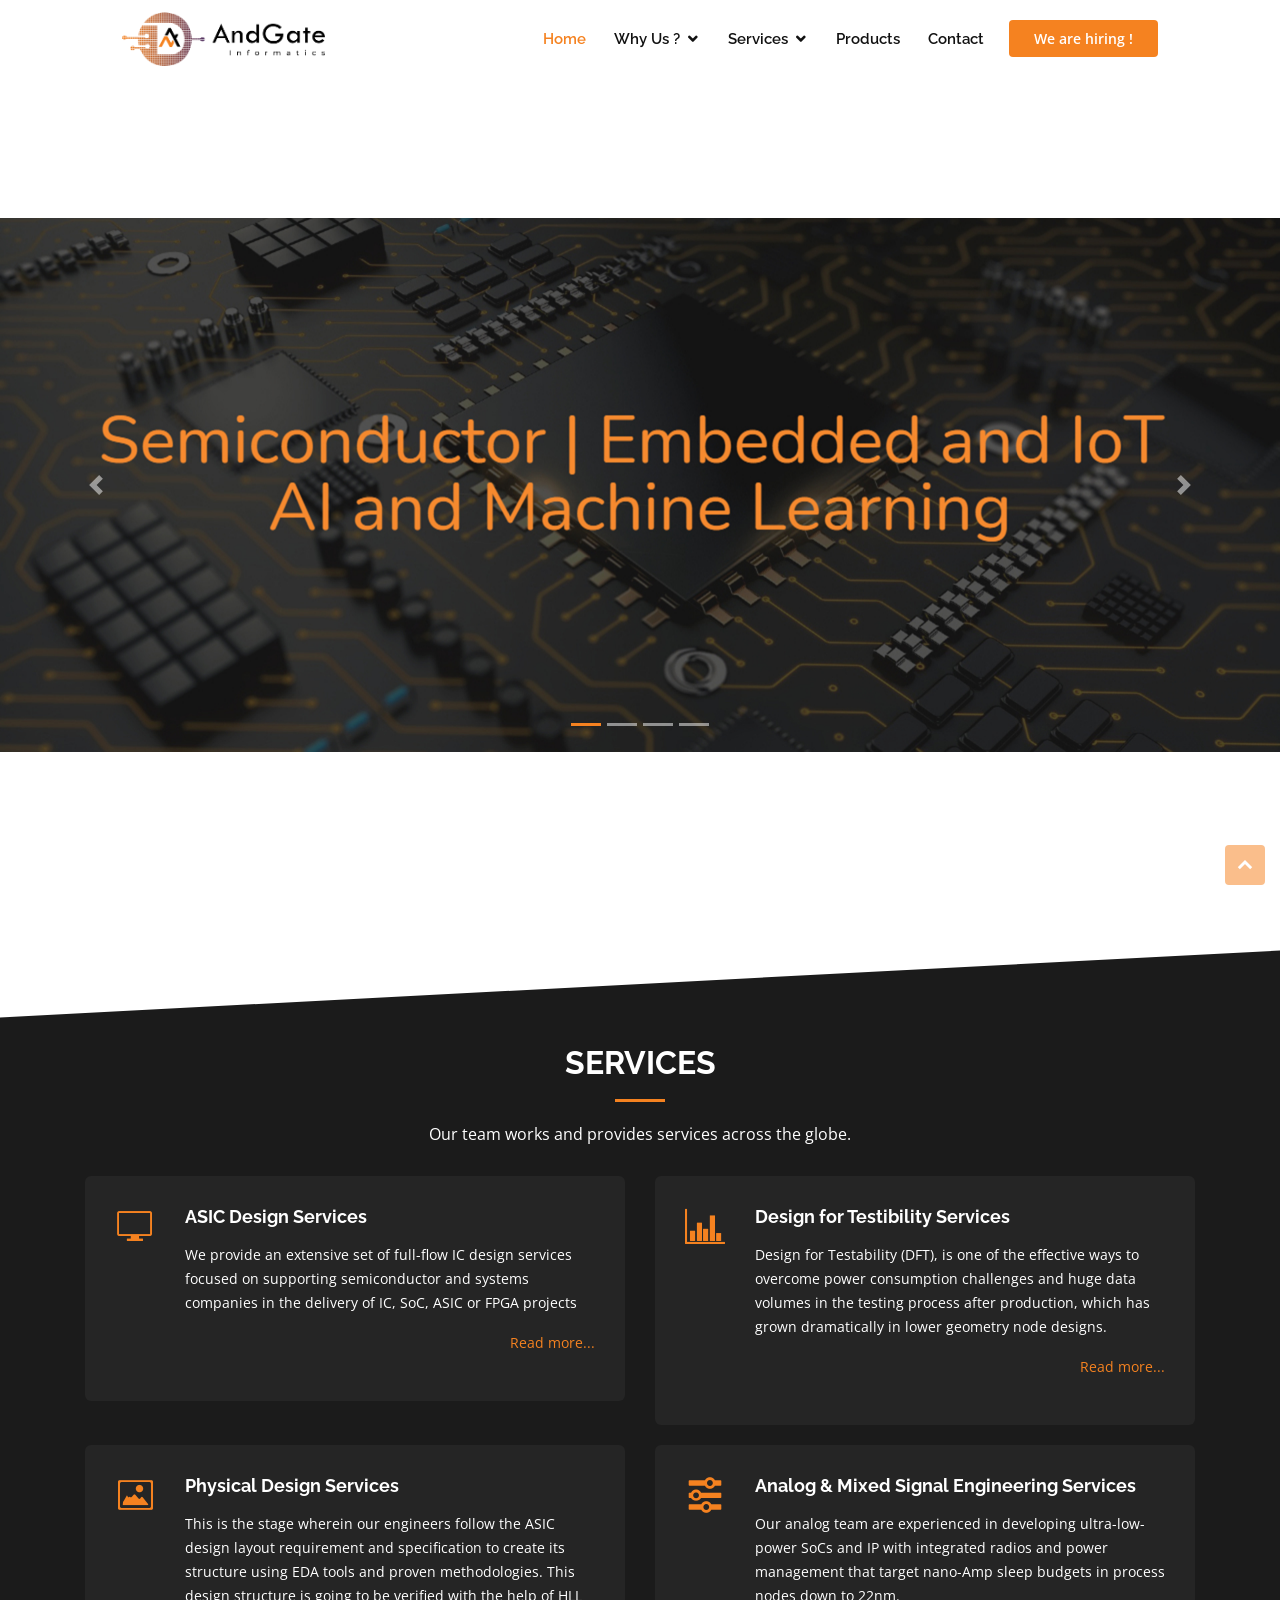
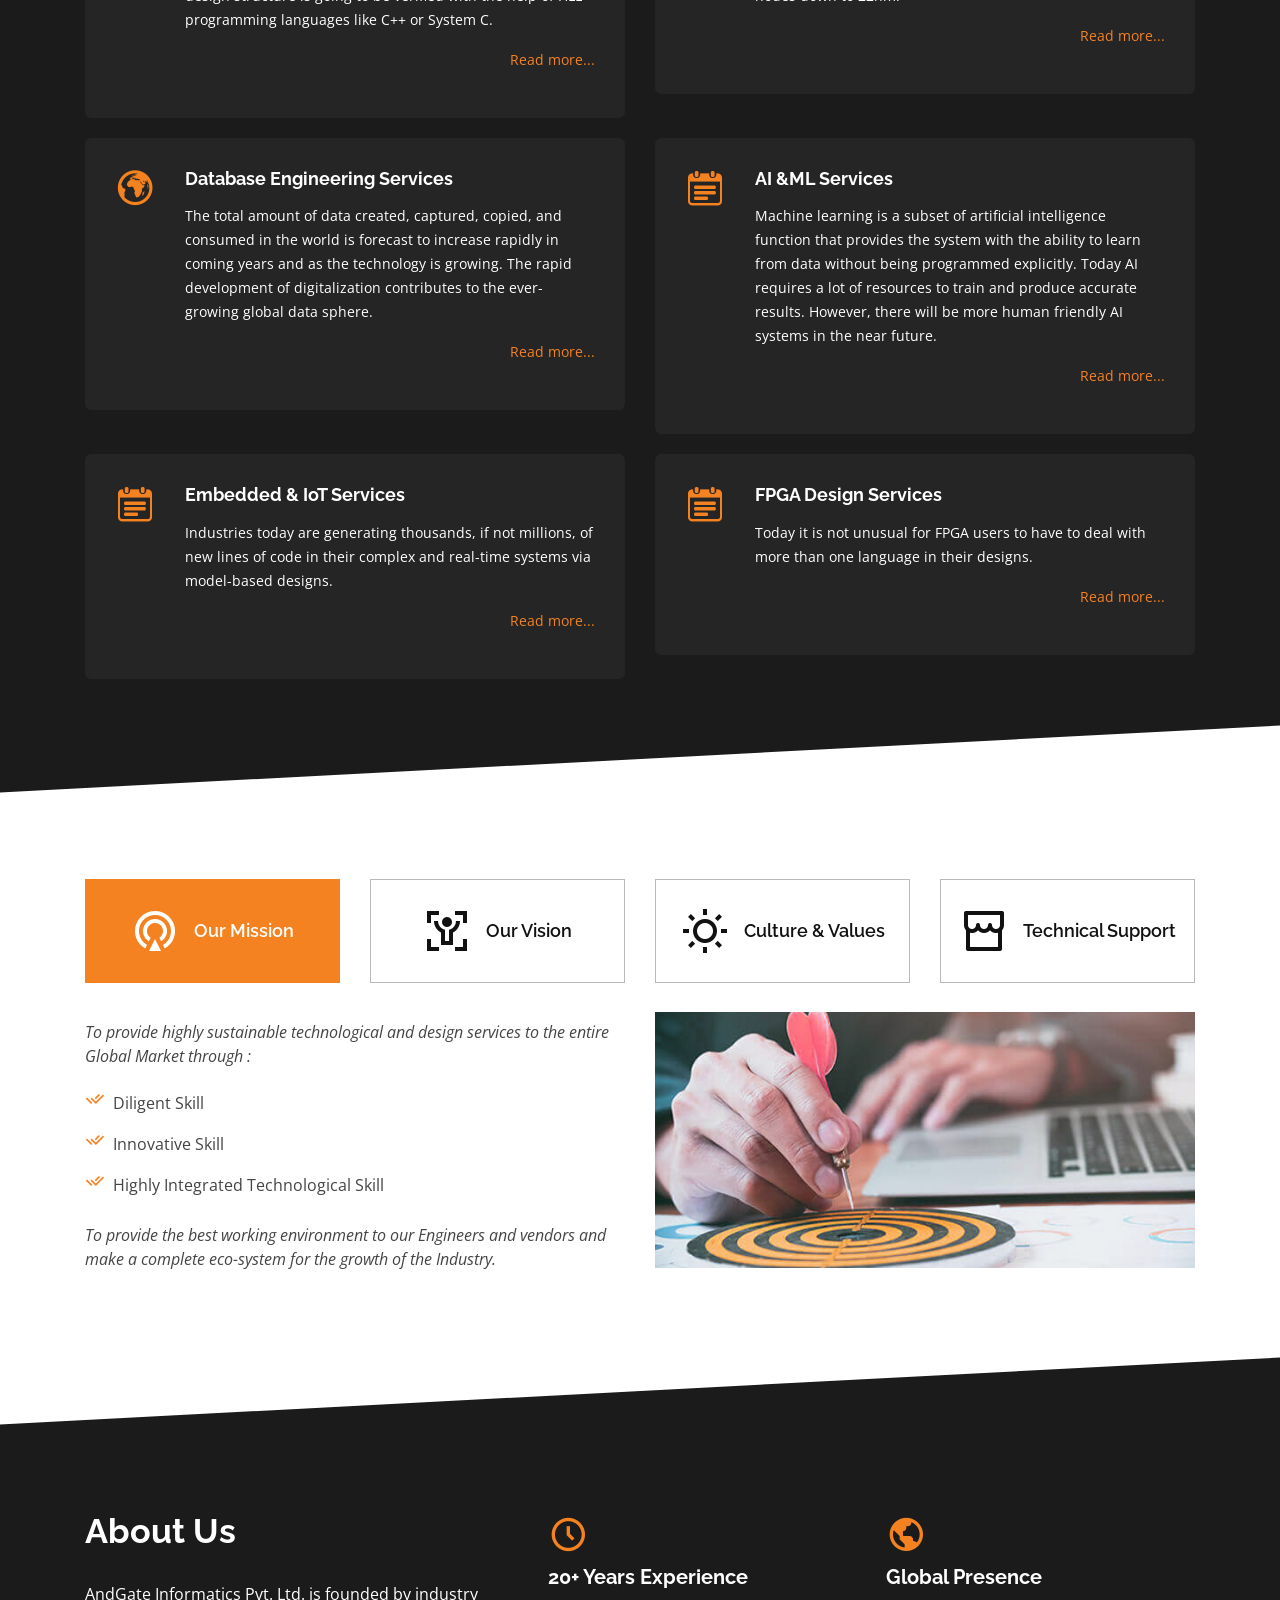
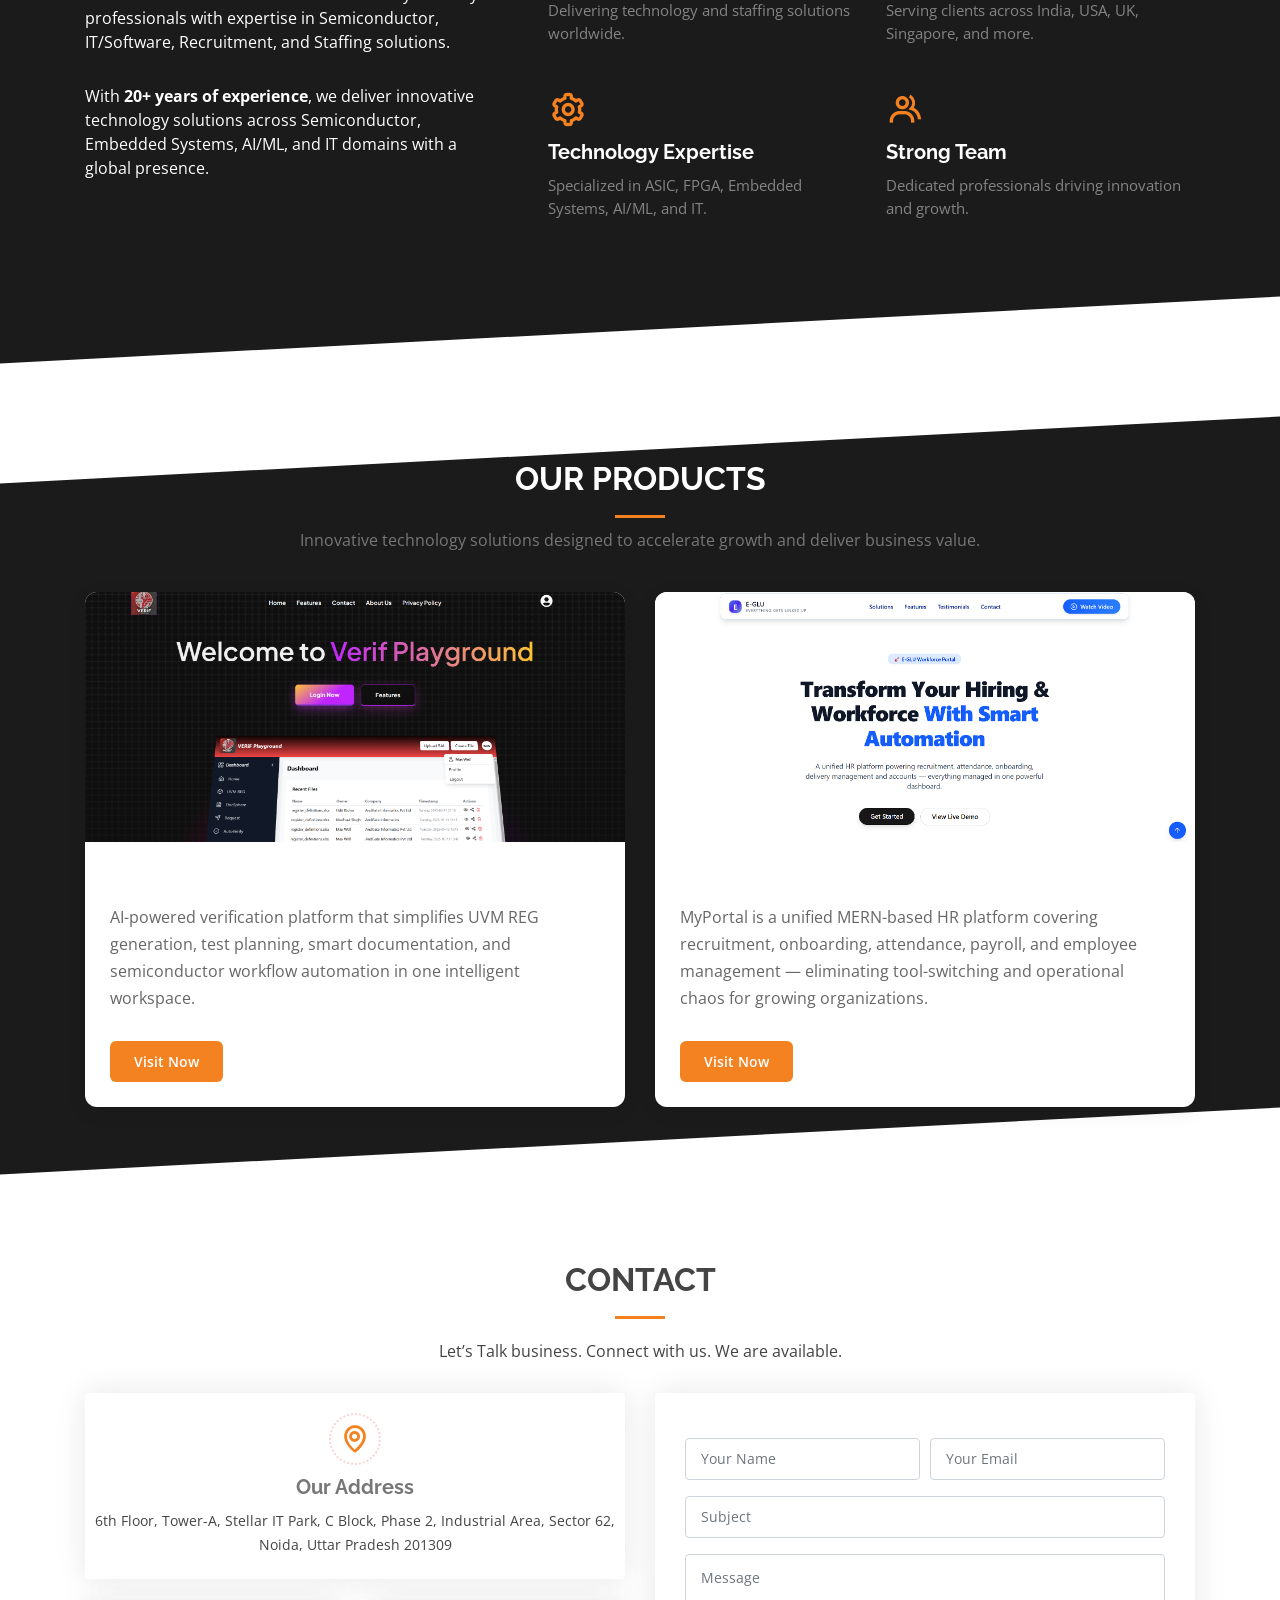
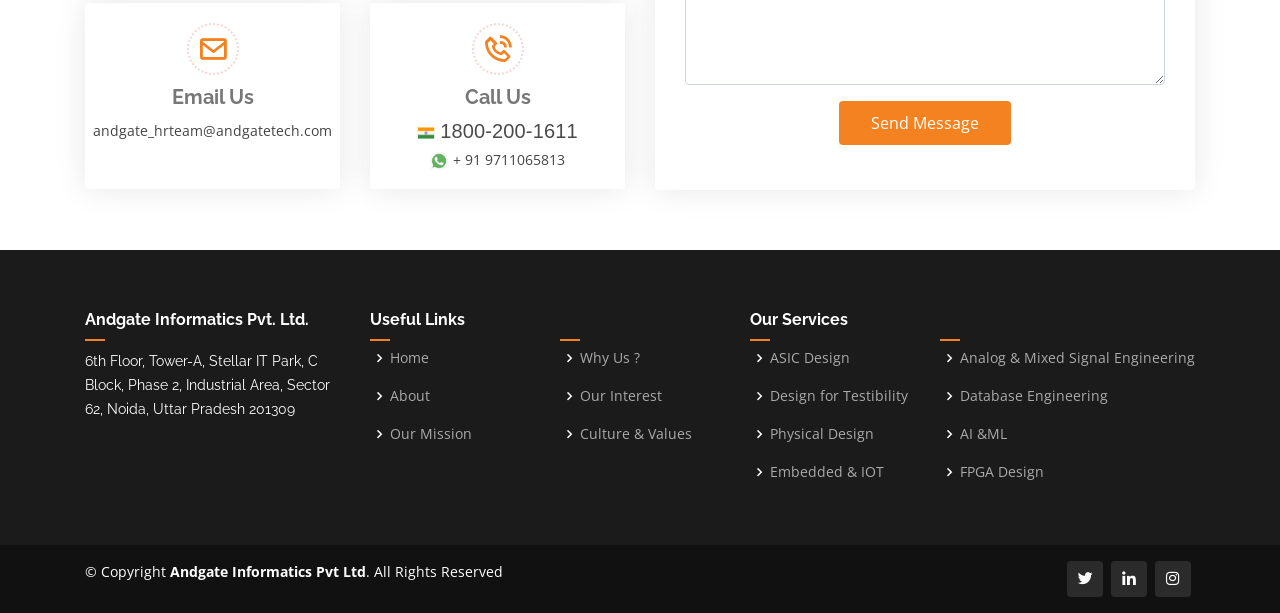
==== commit 758acaee: "Changes in Culture, Add Products Section" ====
--- a/index.html
+++ b/index.html
@@ -6,7 +6,7 @@
     <meta charset="utf-8" />
     <meta content="width=device-width, initial-scale=1.0" name="viewport" />
 
-    <title>AndGate Informatics Pvt Ltd.</title>
+    <title>Andgate Informatics Pvt. Ltd.</title>
     <meta content="" name="description" />
     <meta content="" name="keywords" />
 
@@ -576,7 +576,7 @@
 
             <!-- Product 2 -->
             <div class="col-lg-6 col-md-6 mb-4">
-              <div class="product-card" data-aos="zoom-in" data-aos-delay="200">
+              <div class="product-card" data-aos="zoom-in" data-aos-delay="100">
                 <img
                   src="assets/img/myportal-hrms.png"
                   alt="MyPortal HR Platform"
--- a/assets/css/style.css
+++ b/assets/css/style.css
@@ -76,7 +76,7 @@
   background: #fff;
   transition: all 0.5s;
   z-index: 997;
-  padding: 20px 0;
+  padding: 12px 0;
 }
 
 #header.header-scrolled {
@@ -102,7 +102,7 @@
 }
 
 #header .logo img {
-  max-height: 44px;
+  max-height: 54px;
 }
 
 @media (max-width: 992px) {
@@ -714,8 +714,11 @@
   background: #fff;
   border-radius: 12px;
   overflow: hidden;
-  transition: 0.4s;
+  transition: all 0.4s ease;
   box-shadow: 0 5px 20px rgba(0, 0, 0, 0.08);
+
+  display: flex;
+  flex-direction: column;
   height: 100%;
 }
 
@@ -732,18 +735,16 @@
 
 .product-content {
   padding: 25px;
-}
-
-.product-content h4 {
-  font-size: 20px;
-  font-weight: 700;
-  margin-bottom: 12px;
-  color: #111;
+
+  display: flex;
+  flex-direction: column;
+  flex-grow: 1;
 }
 
 .product-content p {
   color: #666;
   line-height: 1.7;
+  flex-grow: 1;
 }
 
 .visit-btn {
@@ -752,6 +753,7 @@
   padding: 10px 24px;
   background: #f58220;
   color: #fff;
+  align-self: flex-start;
   text-decoration: none;
   border-radius: 6px;
   font-size: 14px;
@@ -2442,6 +2444,35 @@
 .inner-page .container > p img {
   margin-bottom: 30px;
 }
+
+/* ================= ACHIEVEMENT SECTION ================= */
+
+.achievement-section {
+  padding: 80px 0;
+}
+
+.achievement-content {
+  padding: 20px;
+}
+
+.achievement-content h3 {
+  font-size: 32px;
+  font-weight: 700;
+  margin-bottom: 20px;
+  color: #111;
+}
+
+.achievement-content p {
+  color: #666;
+  line-height: 1.8;
+}
+
+.carousel-events img {
+  height: 450px;
+  object-fit: cover;
+  border-radius: 15px;
+}
+
 .footercustom-icon {
   display: inline-block;
   vertical-align: middle;
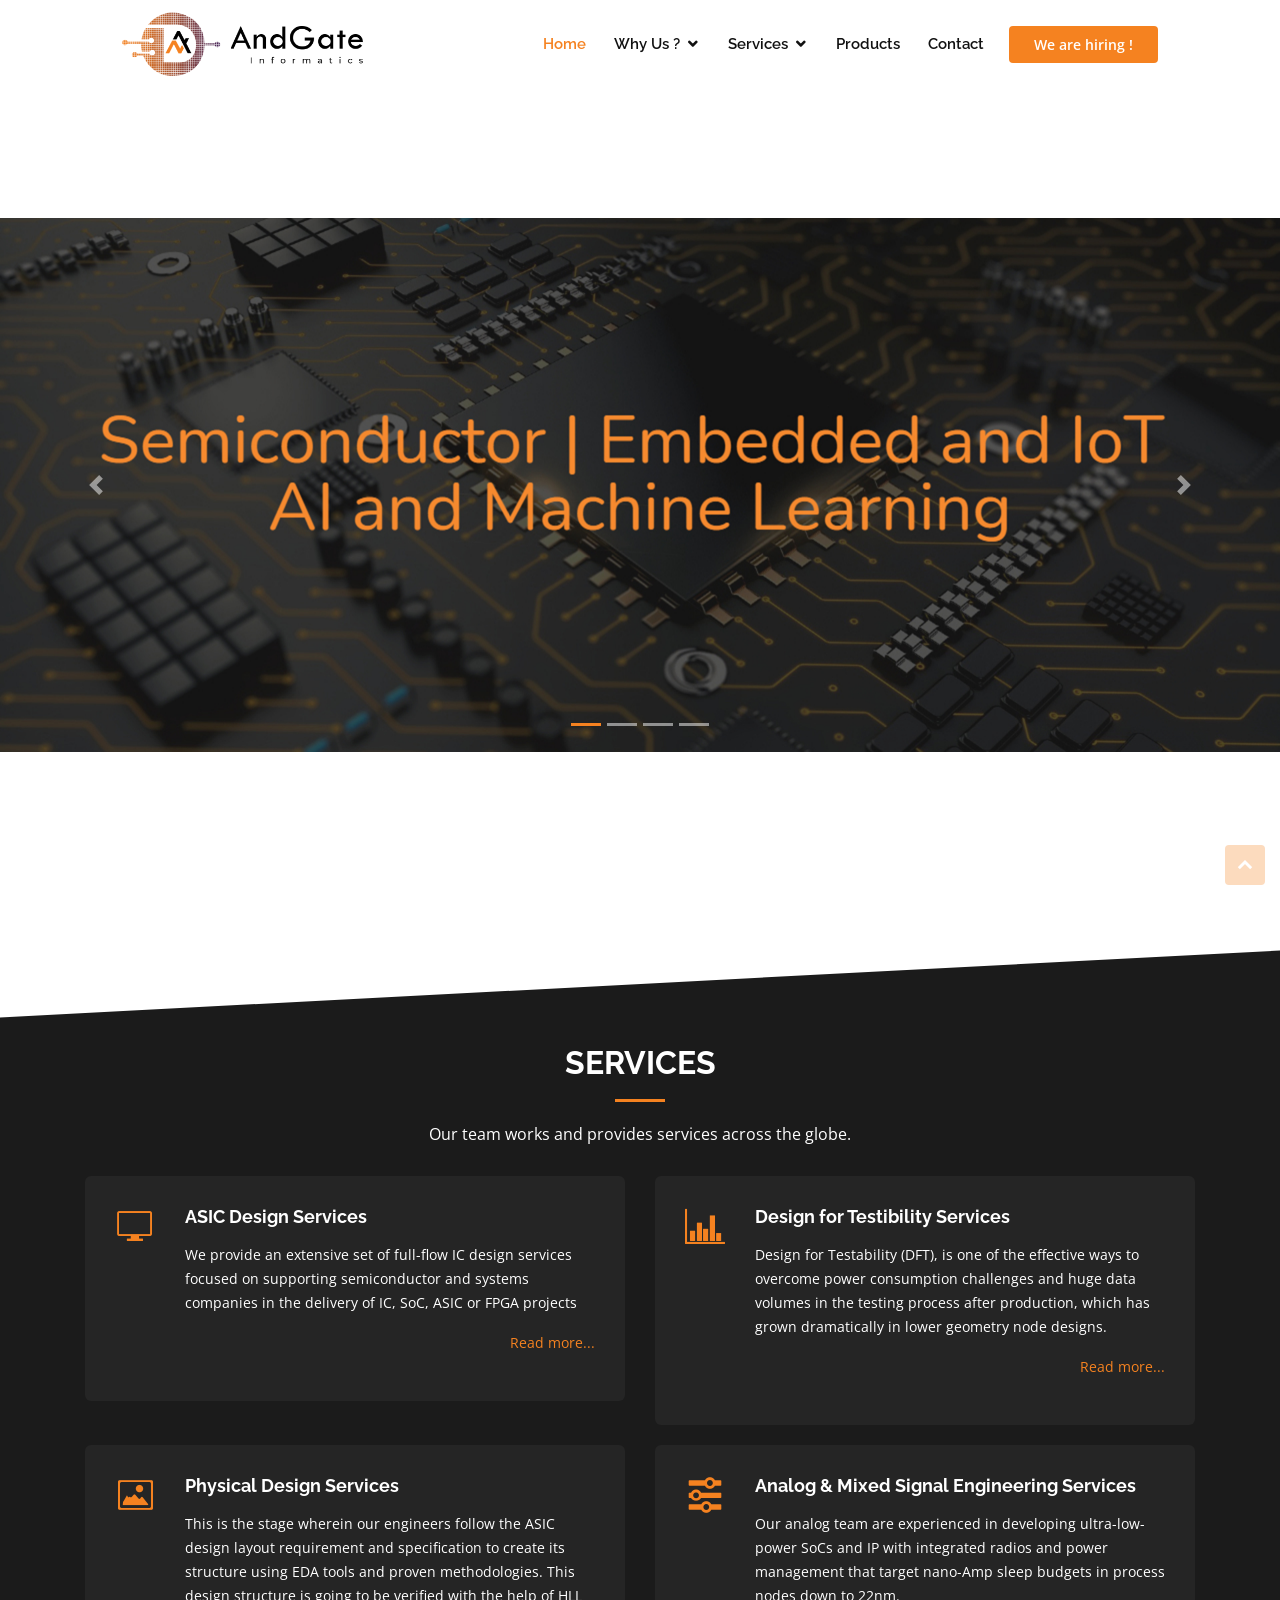
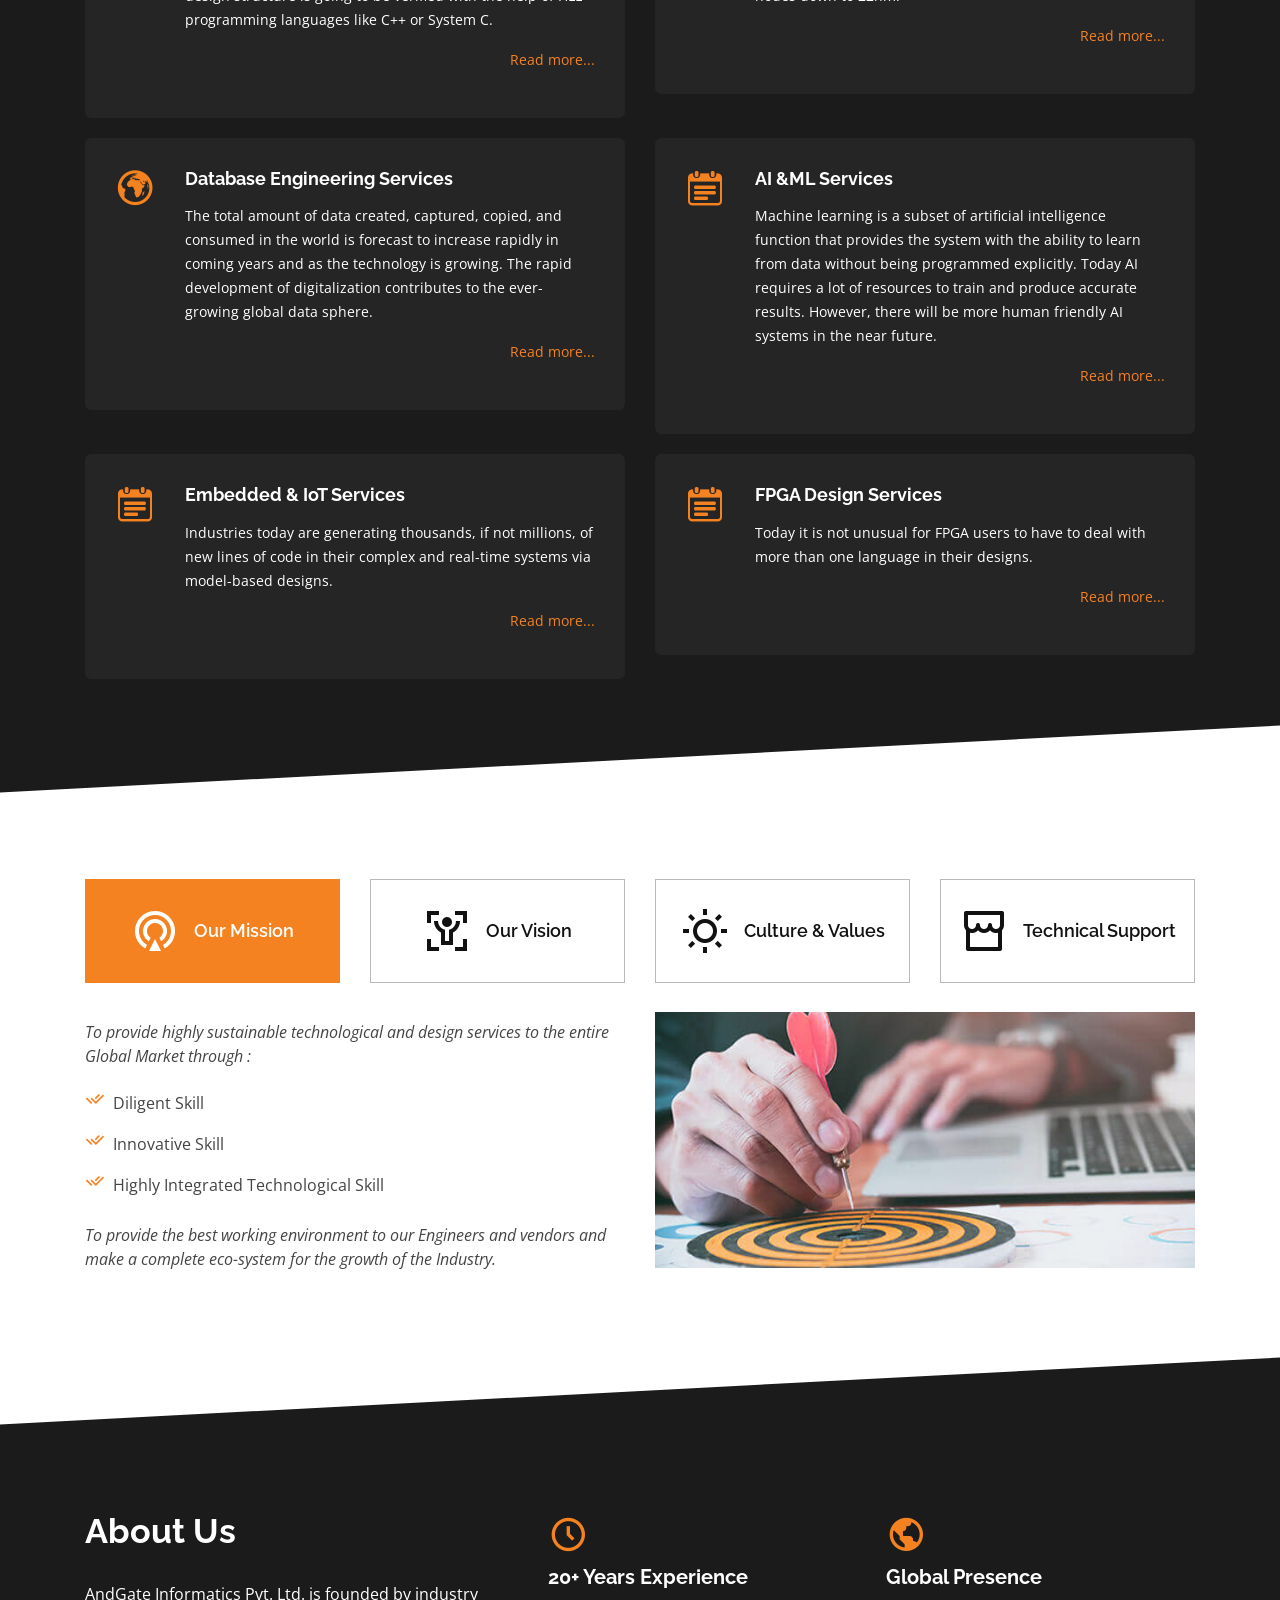
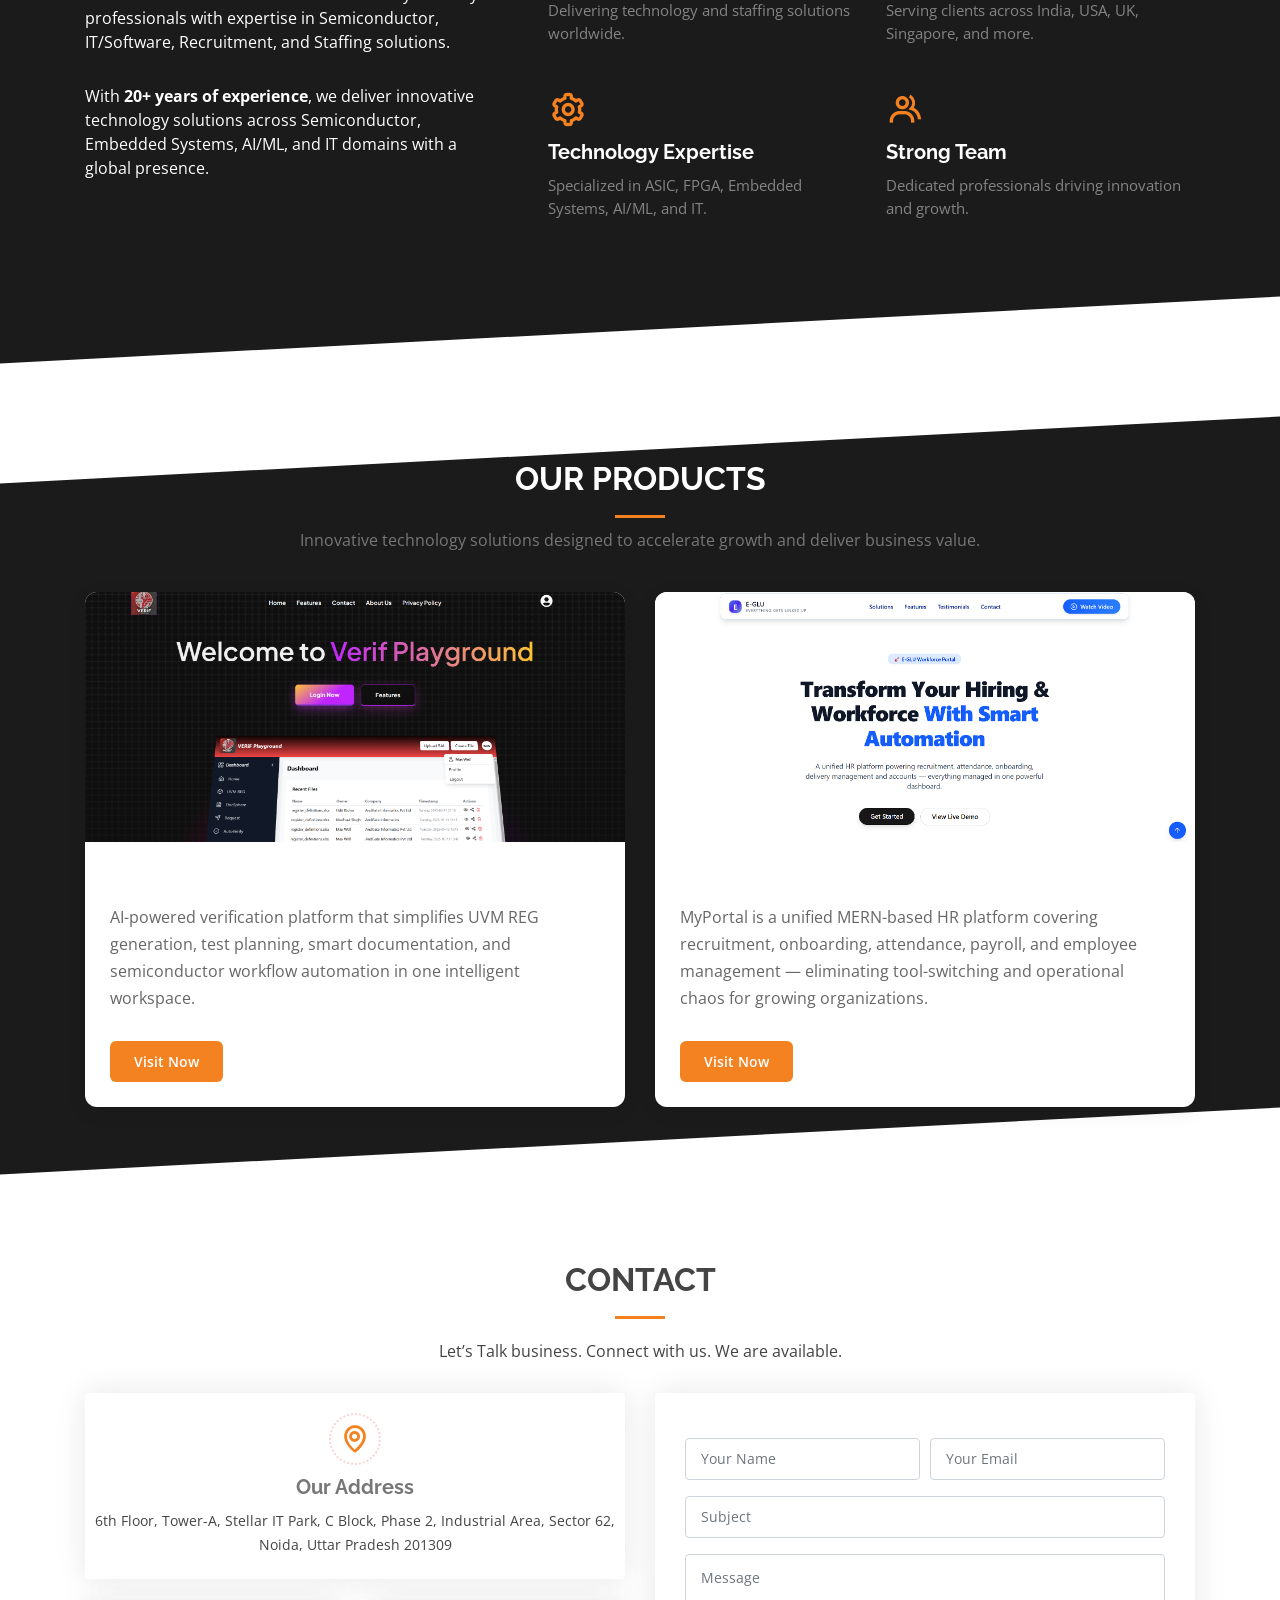
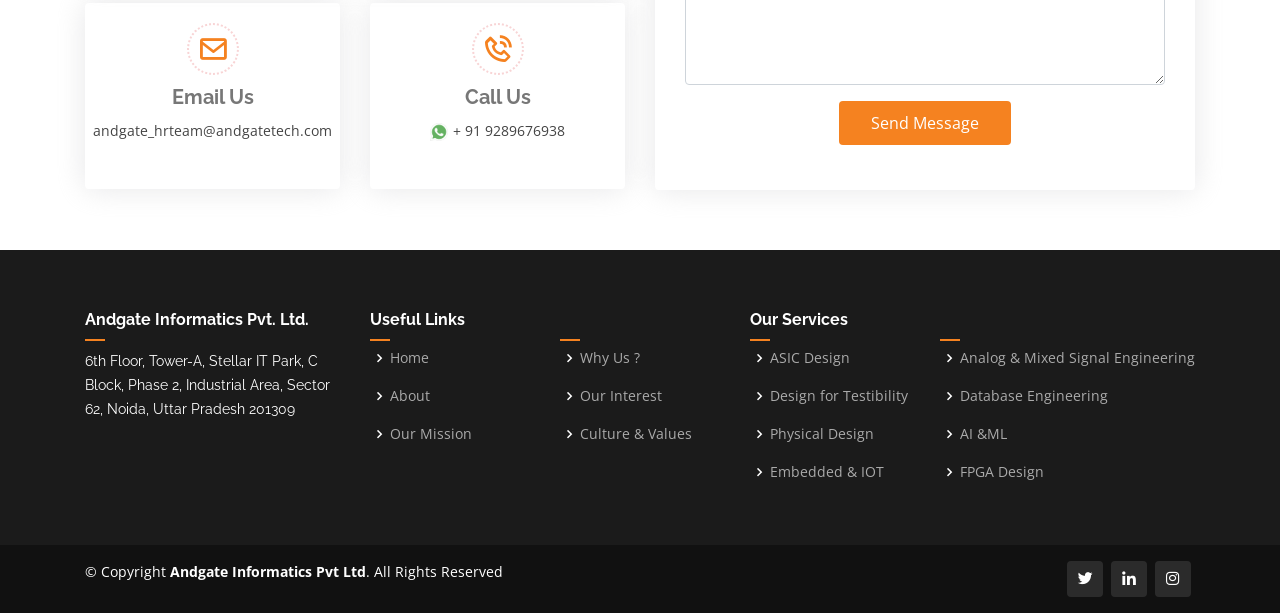
==== commit 1daea225: "Logo Modified" ====
--- a/index.html
+++ b/index.html
@@ -631,7 +631,7 @@
                   <div class="info-box mt-4">
                     <i class="bx bx-envelope"></i>
                     <h3>Email Us</h3>
-                    <p>andgate_hrteam@andgatetech.com<br /><br /></p>
+                    <p>andgate_hrteam@andgatetech.com</p>
                   </div>
                 </div>
                 <div class="col-md-6">
@@ -639,25 +639,8 @@
                     <i class="bx bx-phone-call"></i>
                     <h3>Call Us</h3>
                     <p class="footercustom-icon">
-                      <span
-                        style="
-                          color: rgb(74, 74, 74);
-                          font-family: Arial, sans-serif;
-                          font-size: 20px;
-                          letter-spacing: 0.133333px;
-                          text-align: start;
-                          margin-bottom: 5px;
-                          display: inline-block;
-                        "
-                        ><img
-                          src="assets/img/india-flag.png"
-                          alt="india flag"
-                        />1800-200-1611</span
-                      >
-                      <br /><img
-                        src="assets/img/whatsapp.png"
-                        alt="india flag"
-                      />+ 91 9711065813
+                      <img src="assets/img/whatsapp.png" alt="india flag" />+ 91
+                      9289676938
                     </p>
                   </div>
                 </div>
--- a/assets/css/style.css
+++ b/assets/css/style.css
@@ -111,6 +111,47 @@
   }
   #header .logo {
     font-size: 28px;
+  }
+}
+
+/* Logo wrapper */
+
+#header .logo .logo-wrapper {
+  display: flex;
+  align-items: center;
+  gap: 10px;
+}
+
+#header .logo .logo-icon {
+  height: 64px;
+  width: auto;
+  object-fit: contain;
+}
+
+#header .logo .logo-text {
+  height: 64px;
+  width: auto;
+  object-fit: contain;
+}
+
+/* Remove old max-height effect from both images */
+#header .logo img {
+  max-height: unset;
+}
+
+/* Mobile */
+
+@media (max-width: 992px) {
+  #header .logo .logo-icon {
+    height: 64px;
+  }
+
+  #header .logo .logo-text {
+    height: 64px;
+  }
+
+  #header .logo .logo-wrapper {
+    gap: 6px;
   }
 }
 
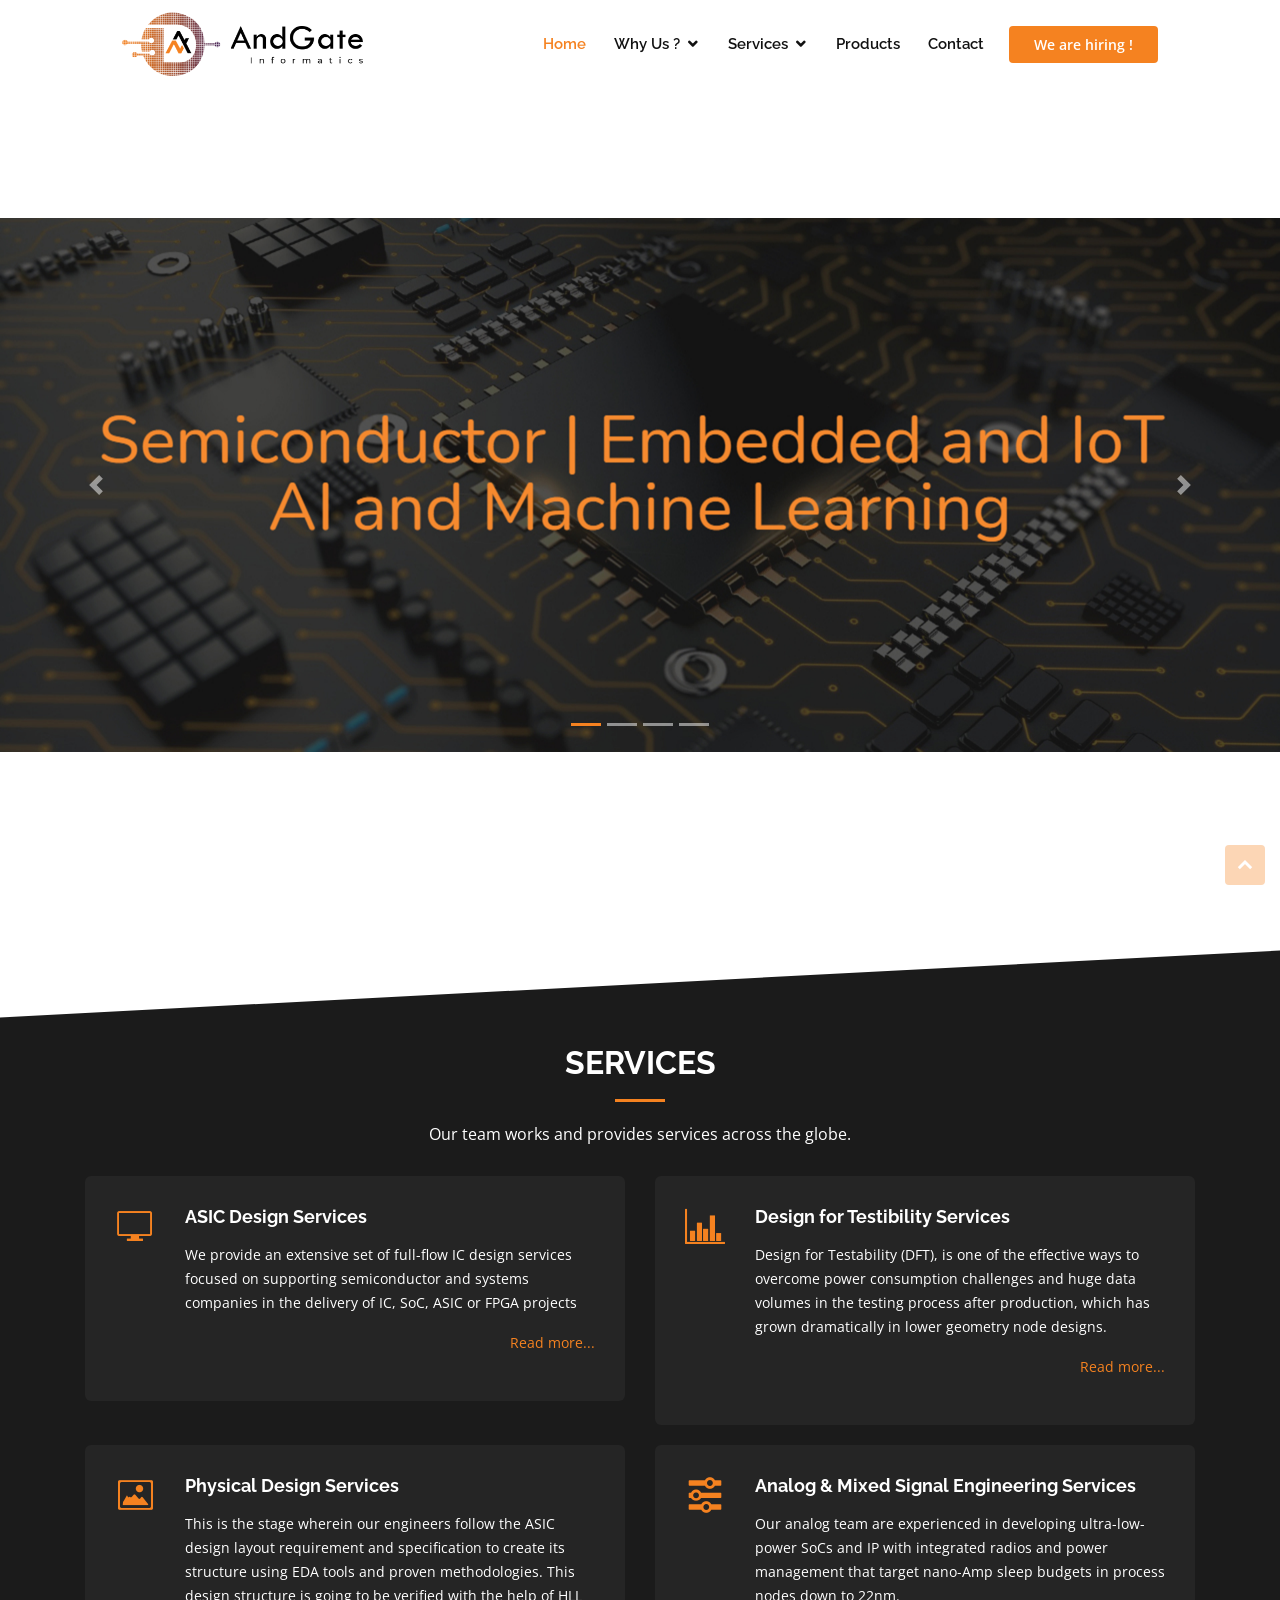
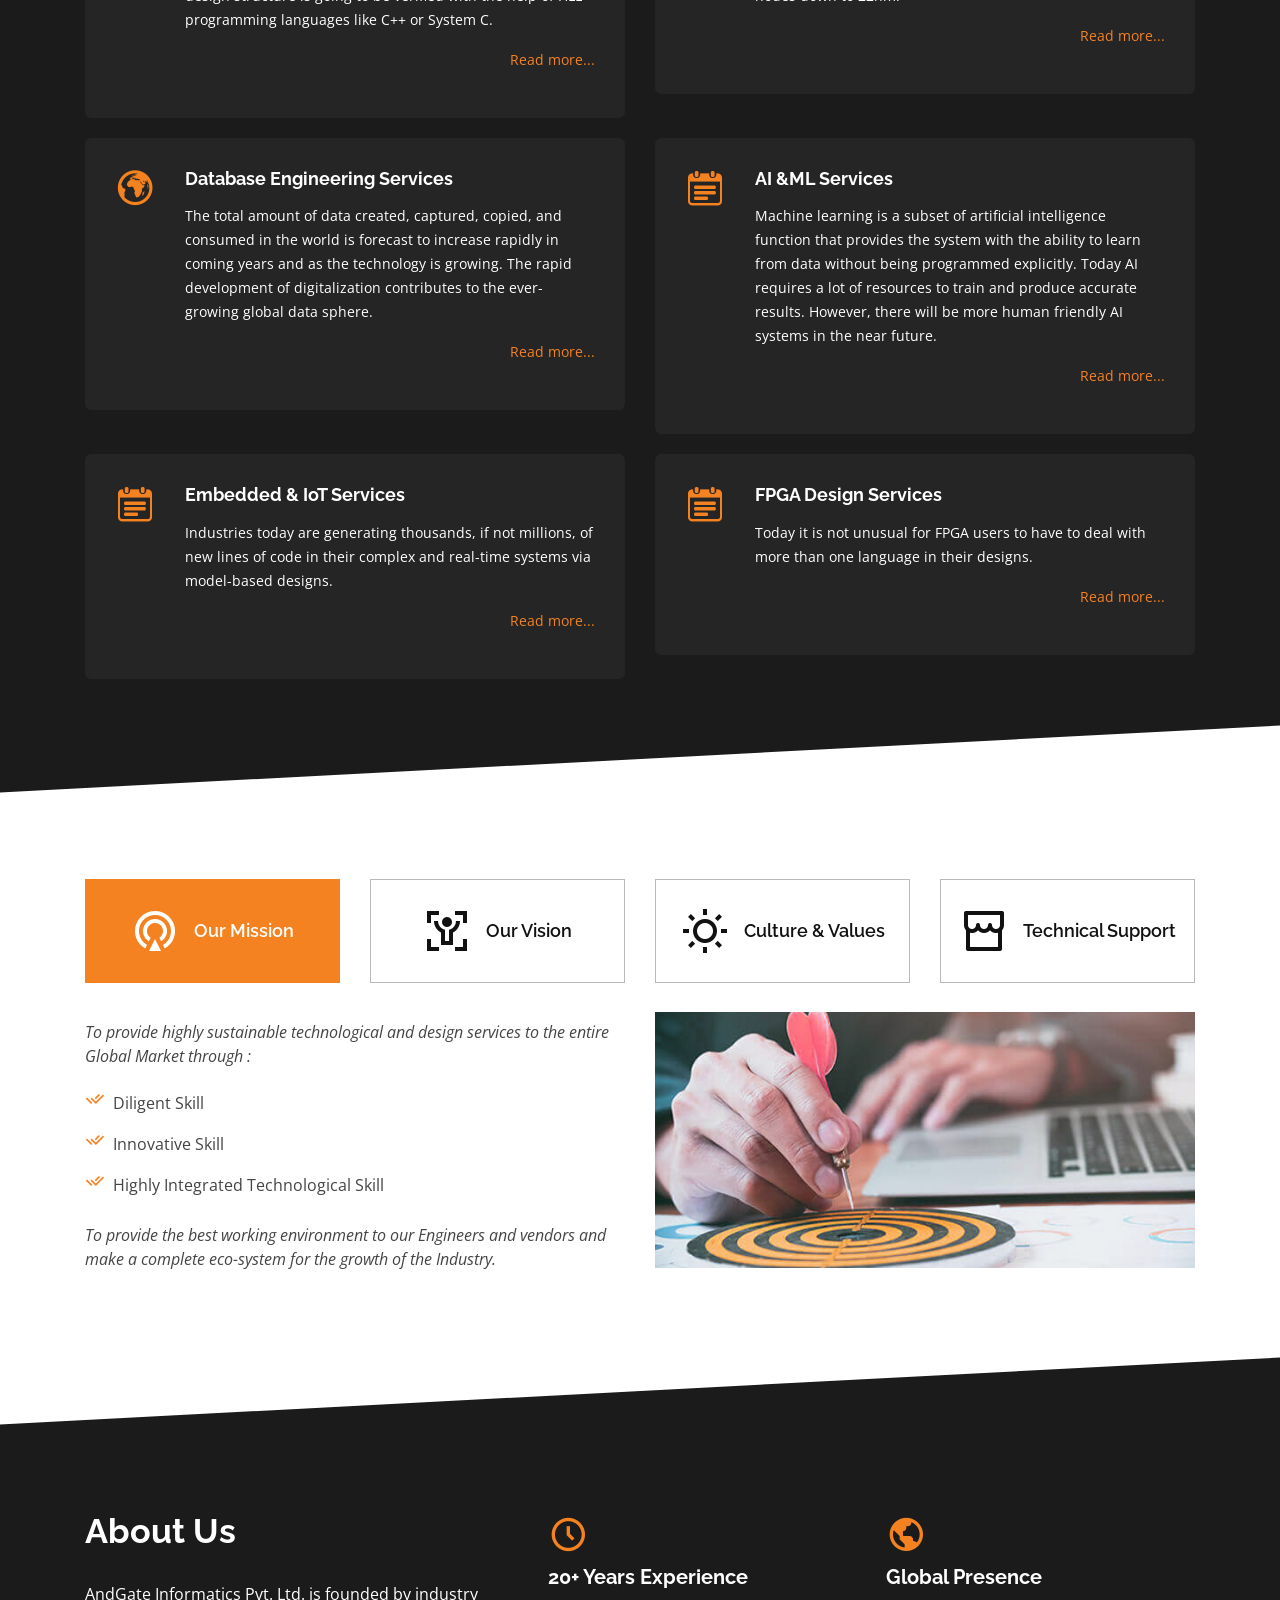
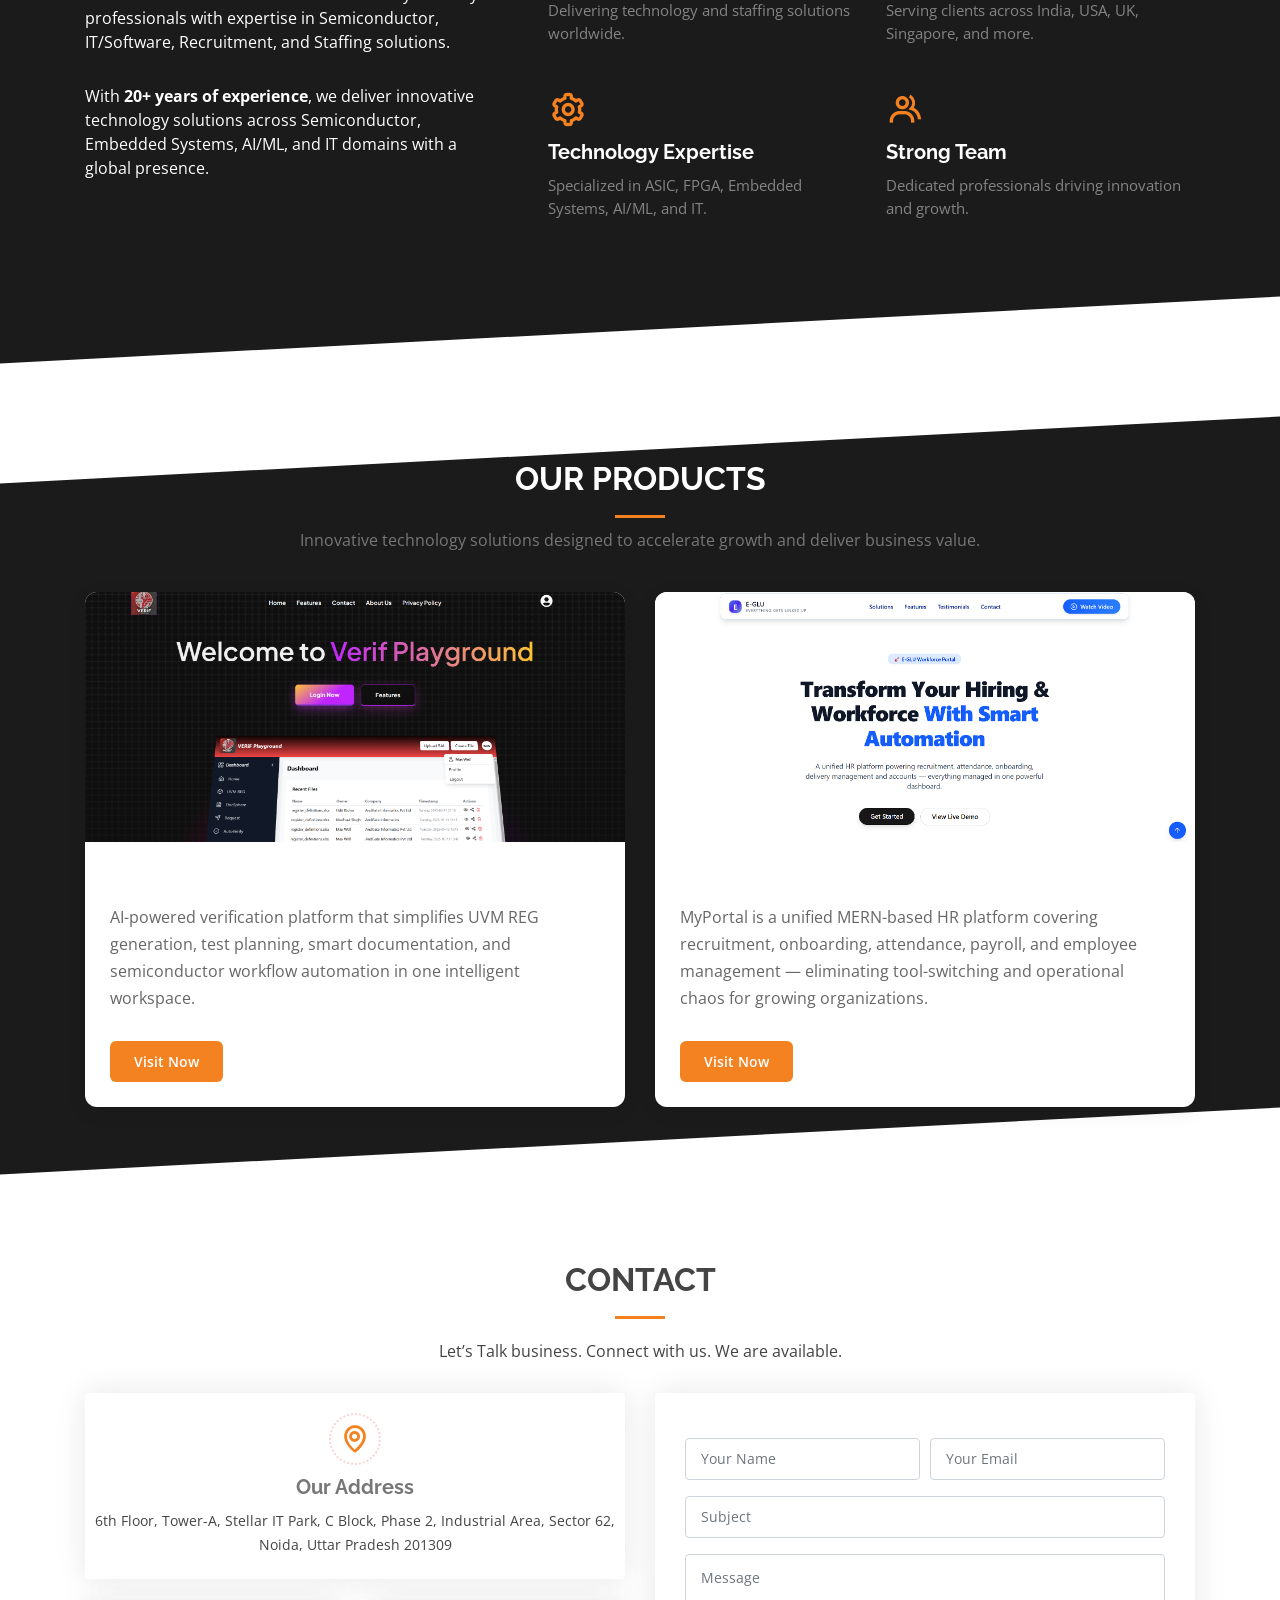
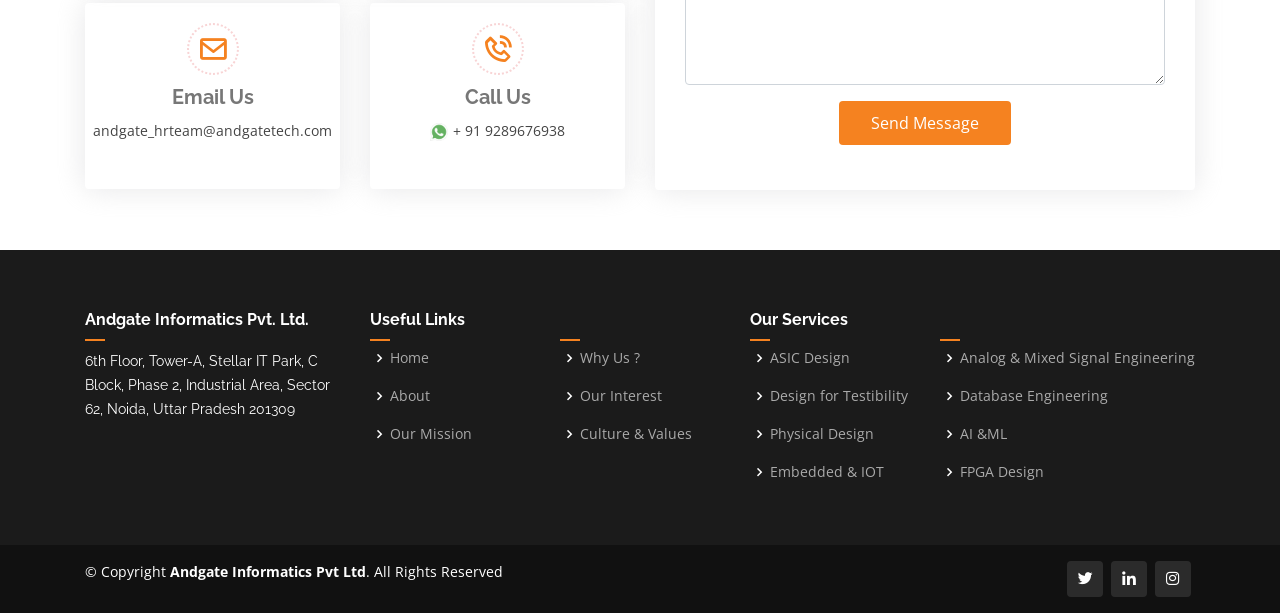
==== commit 14d75645: "Modification in Home, Careers, Culture Values, Etc" ====
--- a/index.html
+++ b/index.html
@@ -615,6 +615,7 @@
             <p>Let’s Talk business. Connect with us. We are available.</p>
           </div>
           <div class="row" data-aos="fade-up" data-aos-delay="100">
+            <!-- Left Form -->
             <div class="col-lg-6">
               <div class="row">
                 <div class="col-md-12">
@@ -647,6 +648,7 @@
               </div>
             </div>
 
+            <!-- Right Form -->
             <div class="col-lg-6">
               <form
                 action="forms/contact.php"
